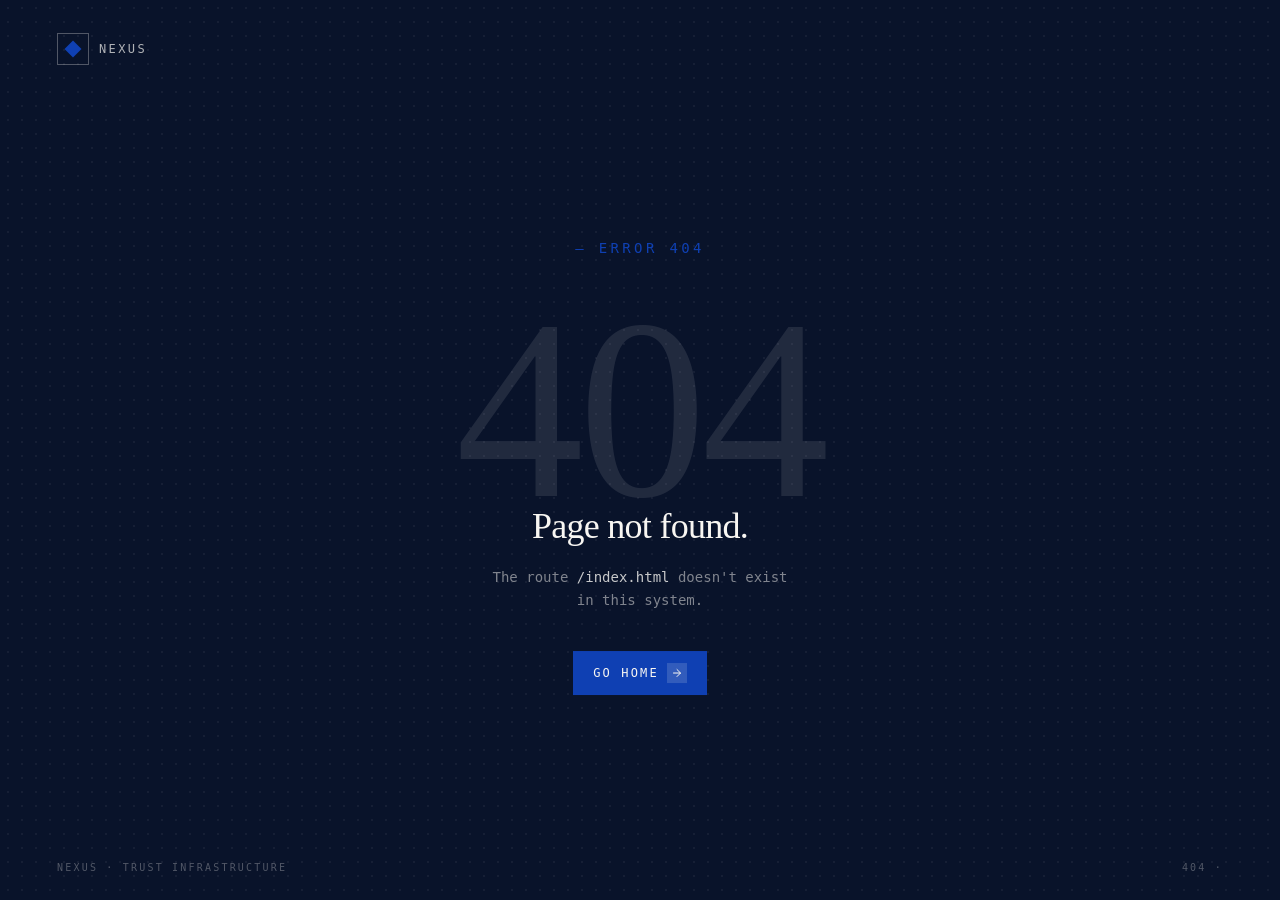
==== index.html @ ce70079b "deploy: Gonzih/nexus-souls@0c96ad4abb3f0228c4e3bdd9ddeb5b9c486a4699" ====
<!DOCTYPE html>
<html lang="en">
  <head>
    <meta charset="UTF-8" />
    <link rel="icon" type="image/png" href="/favicon.png">
    <link rel="icon" type="image/png" sizes="32x32" href="/favicon-32.png">
    <meta name="viewport" content="width=device-width, initial-scale=1.0" />
    <title>Nexus — Trust Infrastructure for AI Agents</title>
    <meta name="description" content="Cryptographic identity, behavioral ledger, and trust scoring for autonomous AI agents. Open source infrastructure built by one person.">
    <meta name="author" content="Max Gonzih" />
    
    
    <meta property="og:type" content="website" />
    <meta name="theme-color" content="#efe9dc" />
    <meta property="og:title" content="Nexus — Trust Infrastructure for AI Agents">
  <meta name="twitter:title" content="Nexus — Trust Infrastructure for AI Agents">
  <meta property="og:description" content="Cryptographic identity, behavioral ledger, and trust scoring for autonomous AI agents. Open source infrastructure built by one person.">
  <meta name="twitter:description" content="Cryptographic identity, behavioral ledger, and trust scoring for autonomous AI agents. Open source infrastructure built by one person.">
  <meta property="og:image" content="https://pub-bb2e103a32db4e198524a2e9ed8f35b4.r2.dev/0f4ebc05-e1de-4ec5-83be-975a5fd523ec/id-preview-ef43632e--4afaa09e-9929-4c1c-a859-e58dbd16fb6a.lovable.app-1778021286106.png">
  <meta name="twitter:image" content="https://pub-bb2e103a32db4e198524a2e9ed8f35b4.r2.dev/0f4ebc05-e1de-4ec5-83be-975a5fd523ec/id-preview-ef43632e--4afaa09e-9929-4c1c-a859-e58dbd16fb6a.lovable.app-1778021286106.png">
  <meta name="twitter:card" content="summary_large_image">
  <script type="module" crossorigin src="/assets/index-B6J8nl0V.js"></script>
  <link rel="stylesheet" crossorigin href="/assets/index-BWWSw_EU.css">
</head>
  <body>
    <div id="root"></div>
    <script>
      (function(l) {
        if (l.search[1] === '/') {
          var decoded = l.search.slice(1).split('&').map(function(s) {
            return s.replace(/~and~/g, '&');
          });
          window.history.replaceState(null, null,
            l.pathname.slice(0, -1) + decoded[0] +
            (decoded[1] ? '&' + decoded[1] : '') +
            l.hash
          );
        }
      }(window.location));
    </script>
  </body>
</html>
---- assets/index-BWWSw_EU.css ----
*,:before,:after{--tw-border-spacing-x: 0;--tw-border-spacing-y: 0;--tw-translate-x: 0;--tw-translate-y: 0;--tw-rotate: 0;--tw-skew-x: 0;--tw-skew-y: 0;--tw-scale-x: 1;--tw-scale-y: 1;--tw-pan-x: ;--tw-pan-y: ;--tw-pinch-zoom: ;--tw-scroll-snap-strictness: proximity;--tw-gradient-from-position: ;--tw-gradient-via-position: ;--tw-gradient-to-position: ;--tw-ordinal: ;--tw-slashed-zero: ;--tw-numeric-figure: ;--tw-numeric-spacing: ;--tw-numeric-fraction: ;--tw-ring-inset: ;--tw-ring-offset-width: 0px;--tw-ring-offset-color: #fff;--tw-ring-color: rgb(59 130 246 / .5);--tw-ring-offset-shadow: 0 0 #0000;--tw-ring-shadow: 0 0 #0000;--tw-shadow: 0 0 #0000;--tw-shadow-colored: 0 0 #0000;--tw-blur: ;--tw-brightness: ;--tw-contrast: ;--tw-grayscale: ;--tw-hue-rotate: ;--tw-invert: ;--tw-saturate: ;--tw-sepia: ;--tw-drop-shadow: ;--tw-backdrop-blur: ;--tw-backdrop-brightness: ;--tw-backdrop-contrast: ;--tw-backdrop-grayscale: ;--tw-backdrop-hue-rotate: ;--tw-backdrop-invert: ;--tw-backdrop-opacity: ;--tw-backdrop-saturate: ;--tw-backdrop-sepia: ;--tw-contain-size: ;--tw-contain-layout: ;--tw-contain-paint: ;--tw-contain-style: }::backdrop{--tw-border-spacing-x: 0;--tw-border-spacing-y: 0;--tw-translate-x: 0;--tw-translate-y: 0;--tw-rotate: 0;--tw-skew-x: 0;--tw-skew-y: 0;--tw-scale-x: 1;--tw-scale-y: 1;--tw-pan-x: ;--tw-pan-y: ;--tw-pinch-zoom: ;--tw-scroll-snap-strictness: proximity;--tw-gradient-from-position: ;--tw-gradient-via-position: ;--tw-gradient-to-position: ;--tw-ordinal: ;--tw-slashed-zero: ;--tw-numeric-figure: ;--tw-numeric-spacing: ;--tw-numeric-fraction: ;--tw-ring-inset: ;--tw-ring-offset-width: 0px;--tw-ring-offset-color: #fff;--tw-ring-color: rgb(59 130 246 / .5);--tw-ring-offset-shadow: 0 0 #0000;--tw-ring-shadow: 0 0 #0000;--tw-shadow: 0 0 #0000;--tw-shadow-colored: 0 0 #0000;--tw-blur: ;--tw-brightness: ;--tw-contrast: ;--tw-grayscale: ;--tw-hue-rotate: ;--tw-invert: ;--tw-saturate: ;--tw-sepia: ;--tw-drop-shadow: ;--tw-backdrop-blur: ;--tw-backdrop-brightness: ;--tw-backdrop-contrast: ;--tw-backdrop-grayscale: ;--tw-backdrop-hue-rotate: ;--tw-backdrop-invert: ;--tw-backdrop-opacity: ;--tw-backdrop-saturate: ;--tw-backdrop-sepia: ;--tw-contain-size: ;--tw-contain-layout: ;--tw-contain-paint: ;--tw-contain-style: }*,:before,:after{box-sizing:border-box;border-width:0;border-style:solid;border-color:#e5e7eb}:before,:after{--tw-content: ""}html,:host{line-height:1.5;-webkit-text-size-adjust:100%;-moz-tab-size:4;-o-tab-size:4;tab-size:4;font-family:Inter,system-ui,sans-serif;font-feature-settings:normal;font-variation-settings:normal;-webkit-tap-highlight-color:transparent}body{margin:0;line-height:inherit}hr{height:0;color:inherit;border-top-width:1px}abbr:where([title]){-webkit-text-decoration:underline dotted;text-decoration:underline dotted}h1,h2,h3,h4,h5,h6{font-size:inherit;font-weight:inherit}a{color:inherit;text-decoration:inherit}b,strong{font-weight:bolder}code,kbd,samp,pre{font-family:JetBrains Mono,monospace;font-feature-settings:normal;font-variation-settings:normal;font-size:1em}small{font-size:80%}sub,sup{font-size:75%;line-height:0;position:relative;vertical-align:baseline}sub{bottom:-.25em}sup{top:-.5em}table{text-indent:0;border-color:inherit;border-collapse:collapse}button,input,optgroup,select,textarea{font-family:inherit;font-feature-settings:inherit;font-variation-settings:inherit;font-size:100%;font-weight:inherit;line-height:inherit;letter-spacing:inherit;color:inherit;margin:0;padding:0}button,select{text-transform:none}button,input:where([type=button]),input:where([type=reset]),input:where([type=submit]){-webkit-appearance:button;background-color:transparent;background-image:none}:-moz-focusring{outline:auto}:-moz-ui-invalid{box-shadow:none}progress{vertical-align:baseline}::-webkit-inner-spin-button,::-webkit-outer-spin-button{height:auto}[type=search]{-webkit-appearance:textfield;outline-offset:-2px}::-webkit-search-decoration{-webkit-appearance:none}::-webkit-file-upload-button{-webkit-appearance:button;font:inherit}summary{display:list-item}blockquote,dl,dd,h1,h2,h3,h4,h5,h6,hr,figure,p,pre{margin:0}fieldset{margin:0;padding:0}legend{padding:0}ol,ul,menu{list-style:none;margin:0;padding:0}dialog{padding:0}textarea{resize:vertical}input::-moz-placeholder,textarea::-moz-placeholder{opacity:1;color:#9ca3af}input::placeholder,textarea::placeholder{opacity:1;color:#9ca3af}button,[role=button]{cursor:pointer}:disabled{cursor:default}img,svg,video,canvas,audio,iframe,embed,object{display:block;vertical-align:middle}img,video{max-width:100%;height:auto}[hidden]:where(:not([hidden=until-found])){display:none}:root{--background: 38 30% 94%;--foreground: 222 60% 12%;--surface: 38 35% 96%;--surface-ink: 222 65% 10%;--card: 38 35% 96%;--card-foreground: 222 60% 12%;--popover: 38 35% 96%;--popover-foreground: 222 60% 12%;--primary: 222 85% 38%;--primary-foreground: 38 30% 96%;--primary-glow: 222 90% 55%;--secondary: 38 20% 88%;--secondary-foreground: 222 60% 12%;--muted: 38 18% 86%;--muted-foreground: 222 20% 38%;--accent: 222 85% 38%;--accent-foreground: 38 30% 96%;--destructive: 0 70% 45%;--destructive-foreground: 38 30% 96%;--border: 222 30% 18%;--input: 38 20% 88%;--ring: 222 85% 38%;--radius: .5rem;--grid-line: 222 60% 20%;--code-bg: 222 65% 10%;--gradient-hero: linear-gradient(135deg, hsl(222 85% 35%) 0%, hsl(222 90% 50%) 100%);--shadow-soft: 0 1px 2px hsl(222 60% 12% / .04), 0 8px 24px hsl(222 60% 12% / .06);--shadow-panel: 0 2px 8px hsl(222 60% 12% / .05)}*{border-color:hsl(var(--border) / .08)}.panel-ink body{color:#f8f6f2}body{background-color:hsl(var(--background));font-family:Inter,system-ui,sans-serif;color:hsl(var(--foreground));-webkit-font-smoothing:antialiased;-moz-osx-font-smoothing:grayscale;font-feature-settings:"ss01"}html{scroll-behavior:smooth}.panel{background:hsl(var(--surface));border:1px solid hsl(var(--foreground) / .08);box-shadow:var(--shadow-panel)}.panel-ink{background:hsl(var(--surface-ink));color:hsl(var(--primary-foreground));border:1px solid hsl(var(--surface-ink))}.panel-ink .text-muted-foreground{color:#c2b7a3b3}.panel-ink .text-foreground{color:#f8f6f2}.font-serif-display{font-family:Fraunces,Georgia,serif;font-optical-sizing:auto;letter-spacing:-.02em}.text-accent-blue{color:hsl(var(--primary))}.dot-bg{background-image:radial-gradient(hsl(var(--foreground) / .18) 1px,transparent 1px);background-size:14px 14px}.dot-bg-ink{background-image:radial-gradient(hsl(38 30% 96% / .18) 1px,transparent 1px);background-size:14px 14px}.repo-card-hover{transition-property:all;transition-timing-function:cubic-bezier(.4,0,.2,1);transition-duration:.3s;animation-duration:.3s}.repo-card-hover:hover{border-color:hsl(var(--primary) / .5);box-shadow:0 8px 24px hsl(var(--primary) / .12);transform:translateY(-2px)}.font-mono{font-family:JetBrains Mono,monospace}.sr-only{position:absolute;width:1px;height:1px;padding:0;margin:-1px;overflow:hidden;clip:rect(0,0,0,0);white-space:nowrap;border-width:0}.pointer-events-none{pointer-events:none}.pointer-events-auto{pointer-events:auto}.visible{visibility:visible}.invisible{visibility:hidden}.static{position:static}.fixed{position:fixed}.absolute{position:absolute}.relative{position:relative}.sticky{position:sticky}.inset-0{top:0;right:0;bottom:0;left:0}.inset-x-0{left:0;right:0}.inset-y-0{top:0;bottom:0}.-bottom-12{bottom:-3rem}.-left-12{left:-3rem}.-right-12{right:-3rem}.-top-12{top:-3rem}.bottom-0{bottom:0}.bottom-2{bottom:.5rem}.left-0{left:0}.left-1{left:.25rem}.left-1\/2{left:50%}.left-2{left:.5rem}.left-4{left:1rem}.left-\[50\%\]{left:50%}.left-\[88px\]{left:88px}.right-0{right:0}.right-1{right:.25rem}.right-2{right:.5rem}.right-3{right:.75rem}.right-4{right:1rem}.top-0{top:0}.top-1\.5{top:.375rem}.top-1\/2{top:50%}.top-10{top:2.5rem}.top-2{top:.5rem}.top-3{top:.75rem}.top-3\.5{top:.875rem}.top-4{top:1rem}.top-5{top:1.25rem}.top-\[14px\]{top:14px}.top-\[1px\]{top:1px}.top-\[50\%\]{top:50%}.top-\[60\%\]{top:60%}.top-full{top:100%}.z-10{z-index:10}.z-20{z-index:20}.z-50{z-index:50}.z-\[100\]{z-index:100}.z-\[1\]{z-index:1}.col-span-1{grid-column:span 1 / span 1}.col-span-2{grid-column:span 2 / span 2}.col-span-3{grid-column:span 3 / span 3}.col-span-4{grid-column:span 4 / span 4}.col-span-5{grid-column:span 5 / span 5}.col-span-6{grid-column:span 6 / span 6}.col-span-7{grid-column:span 7 / span 7}.col-span-8{grid-column:span 8 / span 8}.col-span-9{grid-column:span 9 / span 9}.-mx-1{margin-left:-.25rem;margin-right:-.25rem}.-mx-2{margin-left:-.5rem;margin-right:-.5rem}.mx-2{margin-left:.5rem;margin-right:.5rem}.mx-3\.5{margin-left:.875rem;margin-right:.875rem}.mx-auto{margin-left:auto;margin-right:auto}.my-0\.5{margin-top:.125rem;margin-bottom:.125rem}.my-1{margin-top:.25rem;margin-bottom:.25rem}.my-4{margin-top:1rem;margin-bottom:1rem}.my-6{margin-top:1.5rem;margin-bottom:1.5rem}.-ml-4{margin-left:-1rem}.-mt-4{margin-top:-1rem}.-mt-6{margin-top:-1.5rem}.mb-1{margin-bottom:.25rem}.mb-1\.5{margin-bottom:.375rem}.mb-10{margin-bottom:2.5rem}.mb-12{margin-bottom:3rem}.mb-14{margin-bottom:3.5rem}.mb-16{margin-bottom:4rem}.mb-2{margin-bottom:.5rem}.mb-3{margin-bottom:.75rem}.mb-4{margin-bottom:1rem}.mb-5{margin-bottom:1.25rem}.mb-6{margin-bottom:1.5rem}.mb-7{margin-bottom:1.75rem}.mb-8{margin-bottom:2rem}.ml-1{margin-left:.25rem}.ml-2{margin-left:.5rem}.ml-auto{margin-left:auto}.mr-2{margin-right:.5rem}.mt-0\.5{margin-top:.125rem}.mt-1{margin-top:.25rem}.mt-1\.5{margin-top:.375rem}.mt-10{margin-top:2.5rem}.mt-12{margin-top:3rem}.mt-14{margin-top:3.5rem}.mt-2{margin-top:.5rem}.mt-24{margin-top:6rem}.mt-3{margin-top:.75rem}.mt-4{margin-top:1rem}.mt-5{margin-top:1.25rem}.mt-6{margin-top:1.5rem}.mt-7{margin-top:1.75rem}.mt-8{margin-top:2rem}.mt-\[-2rem\]{margin-top:-2rem}.mt-auto{margin-top:auto}.block{display:block}.inline-block{display:inline-block}.inline{display:inline}.flex{display:flex}.inline-flex{display:inline-flex}.table{display:table}.grid{display:grid}.hidden{display:none}.aspect-square{aspect-ratio:1 / 1}.aspect-video{aspect-ratio:16 / 9}.size-4{width:1rem;height:1rem}.h-1\.5{height:.375rem}.h-10{height:2.5rem}.h-11{height:2.75rem}.h-12{height:3rem}.h-2{height:.5rem}.h-2\.5{height:.625rem}.h-24{height:6rem}.h-3{height:.75rem}.h-3\.5{height:.875rem}.h-4{height:1rem}.h-5{height:1.25rem}.h-6{height:1.5rem}.h-7{height:1.75rem}.h-8{height:2rem}.h-9{height:2.25rem}.h-\[1px\]{height:1px}.h-\[var\(--radix-navigation-menu-viewport-height\)\]{height:var(--radix-navigation-menu-viewport-height)}.h-\[var\(--radix-select-trigger-height\)\]{height:var(--radix-select-trigger-height)}.h-auto{height:auto}.h-full{height:100%}.h-px{height:1px}.h-svh{height:100svh}.max-h-96{max-height:24rem}.max-h-\[300px\]{max-height:300px}.max-h-\[52vh\]{max-height:52vh}.max-h-screen{max-height:100vh}.min-h-0{min-height:0px}.min-h-\[80px\]{min-height:80px}.min-h-\[88vh\]{min-height:88vh}.min-h-screen{min-height:100vh}.min-h-svh{min-height:100svh}.w-0{width:0px}.w-1{width:.25rem}.w-1\.5{width:.375rem}.w-1\/2{width:50%}.w-10{width:2.5rem}.w-11{width:2.75rem}.w-16{width:4rem}.w-2{width:.5rem}.w-2\.5{width:.625rem}.w-2\/3{width:66.666667%}.w-3{width:.75rem}.w-3\.5{width:.875rem}.w-3\/4{width:75%}.w-4{width:1rem}.w-4\/5{width:80%}.w-40{width:10rem}.w-5{width:1.25rem}.w-6{width:1.5rem}.w-64{width:16rem}.w-7{width:1.75rem}.w-72{width:18rem}.w-8{width:2rem}.w-9{width:2.25rem}.w-\[--sidebar-width\]{width:var(--sidebar-width)}.w-\[100px\]{width:100px}.w-\[1px\]{width:1px}.w-auto{width:auto}.w-full{width:100%}.w-max{width:-moz-max-content;width:max-content}.w-px{width:1px}.min-w-0{min-width:0px}.min-w-5{min-width:1.25rem}.min-w-\[12rem\]{min-width:12rem}.min-w-\[8rem\]{min-width:8rem}.min-w-\[var\(--radix-select-trigger-width\)\]{min-width:var(--radix-select-trigger-width)}.max-w-2xl{max-width:42rem}.max-w-3xl{max-width:48rem}.max-w-4xl{max-width:56rem}.max-w-5xl{max-width:64rem}.max-w-6xl{max-width:72rem}.max-w-\[--skeleton-width\]{max-width:var(--skeleton-width)}.max-w-\[220px\]{max-width:220px}.max-w-\[560px\]{max-width:560px}.max-w-full{max-width:100%}.max-w-lg{max-width:32rem}.max-w-max{max-width:-moz-max-content;max-width:max-content}.max-w-md{max-width:28rem}.max-w-xl{max-width:36rem}.max-w-xs{max-width:20rem}.flex-1{flex:1 1 0%}.shrink-0{flex-shrink:0}.grow{flex-grow:1}.grow-0{flex-grow:0}.basis-full{flex-basis:100%}.caption-bottom{caption-side:bottom}.border-collapse{border-collapse:collapse}.-translate-x-1\/2{--tw-translate-x: -50%;transform:translate(var(--tw-translate-x),var(--tw-translate-y)) rotate(var(--tw-rotate)) skew(var(--tw-skew-x)) skewY(var(--tw-skew-y)) scaleX(var(--tw-scale-x)) scaleY(var(--tw-scale-y))}.-translate-x-px{--tw-translate-x: -1px;transform:translate(var(--tw-translate-x),var(--tw-translate-y)) rotate(var(--tw-rotate)) skew(var(--tw-skew-x)) skewY(var(--tw-skew-y)) scaleX(var(--tw-scale-x)) scaleY(var(--tw-scale-y))}.-translate-y-1\/2{--tw-translate-y: -50%;transform:translate(var(--tw-translate-x),var(--tw-translate-y)) rotate(var(--tw-rotate)) skew(var(--tw-skew-x)) skewY(var(--tw-skew-y)) scaleX(var(--tw-scale-x)) scaleY(var(--tw-scale-y))}.translate-x-\[-50\%\]{--tw-translate-x: -50%;transform:translate(var(--tw-translate-x),var(--tw-translate-y)) rotate(var(--tw-rotate)) skew(var(--tw-skew-x)) skewY(var(--tw-skew-y)) scaleX(var(--tw-scale-x)) scaleY(var(--tw-scale-y))}.translate-x-px{--tw-translate-x: 1px;transform:translate(var(--tw-translate-x),var(--tw-translate-y)) rotate(var(--tw-rotate)) skew(var(--tw-skew-x)) skewY(var(--tw-skew-y)) scaleX(var(--tw-scale-x)) scaleY(var(--tw-scale-y))}.translate-y-\[-50\%\]{--tw-translate-y: -50%;transform:translate(var(--tw-translate-x),var(--tw-translate-y)) rotate(var(--tw-rotate)) skew(var(--tw-skew-x)) skewY(var(--tw-skew-y)) scaleX(var(--tw-scale-x)) scaleY(var(--tw-scale-y))}.rotate-45{--tw-rotate: 45deg;transform:translate(var(--tw-translate-x),var(--tw-translate-y)) rotate(var(--tw-rotate)) skew(var(--tw-skew-x)) skewY(var(--tw-skew-y)) scaleX(var(--tw-scale-x)) scaleY(var(--tw-scale-y))}.rotate-90{--tw-rotate: 90deg;transform:translate(var(--tw-translate-x),var(--tw-translate-y)) rotate(var(--tw-rotate)) skew(var(--tw-skew-x)) skewY(var(--tw-skew-y)) scaleX(var(--tw-scale-x)) scaleY(var(--tw-scale-y))}.transform{transform:translate(var(--tw-translate-x),var(--tw-translate-y)) rotate(var(--tw-rotate)) skew(var(--tw-skew-x)) skewY(var(--tw-skew-y)) scaleX(var(--tw-scale-x)) scaleY(var(--tw-scale-y))}@keyframes pulse{50%{opacity:.5}}.animate-pulse{animation:pulse 2s cubic-bezier(.4,0,.6,1) infinite}.cursor-default{cursor:default}.cursor-pointer{cursor:pointer}.touch-none{touch-action:none}.select-none{-webkit-user-select:none;-moz-user-select:none;user-select:none}.list-none{list-style-type:none}.grid-cols-1{grid-template-columns:repeat(1,minmax(0,1fr))}.grid-cols-12{grid-template-columns:repeat(12,minmax(0,1fr))}.grid-cols-2{grid-template-columns:repeat(2,minmax(0,1fr))}.grid-cols-3{grid-template-columns:repeat(3,minmax(0,1fr))}.grid-cols-4{grid-template-columns:repeat(4,minmax(0,1fr))}.grid-cols-5{grid-template-columns:repeat(5,minmax(0,1fr))}.grid-cols-\[160px_1fr\]{grid-template-columns:160px 1fr}.grid-cols-\[80px_1fr\]{grid-template-columns:80px 1fr}.grid-cols-\[auto_1fr\]{grid-template-columns:auto 1fr}.grid-rows-4{grid-template-rows:repeat(4,minmax(0,1fr))}.flex-row{flex-direction:row}.flex-col{flex-direction:column}.flex-col-reverse{flex-direction:column-reverse}.flex-wrap{flex-wrap:wrap}.items-start{align-items:flex-start}.items-end{align-items:flex-end}.items-center{align-items:center}.items-baseline{align-items:baseline}.items-stretch{align-items:stretch}.justify-center{justify-content:center}.justify-between{justify-content:space-between}.justify-around{justify-content:space-around}.gap-1{gap:.25rem}.gap-1\.5{gap:.375rem}.gap-10{gap:2.5rem}.gap-2{gap:.5rem}.gap-2\.5{gap:.625rem}.gap-3{gap:.75rem}.gap-4{gap:1rem}.gap-5{gap:1.25rem}.gap-6{gap:1.5rem}.gap-8{gap:2rem}.gap-px{gap:1px}.gap-x-16{-moz-column-gap:4rem;column-gap:4rem}.gap-x-2{-moz-column-gap:.5rem;column-gap:.5rem}.gap-x-4{-moz-column-gap:1rem;column-gap:1rem}.gap-y-4{row-gap:1rem}.gap-y-5{row-gap:1.25rem}.gap-y-6{row-gap:1.5rem}.space-x-1>:not([hidden])~:not([hidden]){--tw-space-x-reverse: 0;margin-right:calc(.25rem * var(--tw-space-x-reverse));margin-left:calc(.25rem * calc(1 - var(--tw-space-x-reverse)))}.space-x-4>:not([hidden])~:not([hidden]){--tw-space-x-reverse: 0;margin-right:calc(1rem * var(--tw-space-x-reverse));margin-left:calc(1rem * calc(1 - var(--tw-space-x-reverse)))}.space-y-0>:not([hidden])~:not([hidden]){--tw-space-y-reverse: 0;margin-top:calc(0px * calc(1 - var(--tw-space-y-reverse)));margin-bottom:calc(0px * var(--tw-space-y-reverse))}.space-y-1>:not([hidden])~:not([hidden]){--tw-space-y-reverse: 0;margin-top:calc(.25rem * calc(1 - var(--tw-space-y-reverse)));margin-bottom:calc(.25rem * var(--tw-space-y-reverse))}.space-y-1\.5>:not([hidden])~:not([hidden]){--tw-space-y-reverse: 0;margin-top:calc(.375rem * calc(1 - var(--tw-space-y-reverse)));margin-bottom:calc(.375rem * var(--tw-space-y-reverse))}.space-y-10>:not([hidden])~:not([hidden]){--tw-space-y-reverse: 0;margin-top:calc(2.5rem * calc(1 - var(--tw-space-y-reverse)));margin-bottom:calc(2.5rem * var(--tw-space-y-reverse))}.space-y-12>:not([hidden])~:not([hidden]){--tw-space-y-reverse: 0;margin-top:calc(3rem * calc(1 - var(--tw-space-y-reverse)));margin-bottom:calc(3rem * var(--tw-space-y-reverse))}.space-y-14>:not([hidden])~:not([hidden]){--tw-space-y-reverse: 0;margin-top:calc(3.5rem * calc(1 - var(--tw-space-y-reverse)));margin-bottom:calc(3.5rem * var(--tw-space-y-reverse))}.space-y-2>:not([hidden])~:not([hidden]){--tw-space-y-reverse: 0;margin-top:calc(.5rem * calc(1 - var(--tw-space-y-reverse)));margin-bottom:calc(.5rem * var(--tw-space-y-reverse))}.space-y-3>:not([hidden])~:not([hidden]){--tw-space-y-reverse: 0;margin-top:calc(.75rem * calc(1 - var(--tw-space-y-reverse)));margin-bottom:calc(.75rem * var(--tw-space-y-reverse))}.space-y-4>:not([hidden])~:not([hidden]){--tw-space-y-reverse: 0;margin-top:calc(1rem * calc(1 - var(--tw-space-y-reverse)));margin-bottom:calc(1rem * var(--tw-space-y-reverse))}.space-y-5>:not([hidden])~:not([hidden]){--tw-space-y-reverse: 0;margin-top:calc(1.25rem * calc(1 - var(--tw-space-y-reverse)));margin-bottom:calc(1.25rem * var(--tw-space-y-reverse))}.space-y-6>:not([hidden])~:not([hidden]){--tw-space-y-reverse: 0;margin-top:calc(1.5rem * calc(1 - var(--tw-space-y-reverse)));margin-bottom:calc(1.5rem * var(--tw-space-y-reverse))}.space-y-8>:not([hidden])~:not([hidden]){--tw-space-y-reverse: 0;margin-top:calc(2rem * calc(1 - var(--tw-space-y-reverse)));margin-bottom:calc(2rem * var(--tw-space-y-reverse))}.divide-y>:not([hidden])~:not([hidden]){--tw-divide-y-reverse: 0;border-top-width:calc(1px * calc(1 - var(--tw-divide-y-reverse)));border-bottom-width:calc(1px * var(--tw-divide-y-reverse))}.divide-foreground\/10>:not([hidden])~:not([hidden]){border-color:hsl(var(--foreground) / .1)}.overflow-auto{overflow:auto}.overflow-hidden{overflow:hidden}.overflow-x-auto{overflow-x:auto}.overflow-y-auto{overflow-y:auto}.overflow-x-hidden{overflow-x:hidden}.whitespace-nowrap{white-space:nowrap}.break-words{overflow-wrap:break-word}.break-all{word-break:break-all}.rounded{border-radius:.25rem}.rounded-\[2px\]{border-radius:2px}.rounded-\[inherit\]{border-radius:inherit}.rounded-full{border-radius:9999px}.rounded-lg{border-radius:var(--radius)}.rounded-md{border-radius:calc(var(--radius) - 2px)}.rounded-sm{border-radius:calc(var(--radius) - 4px)}.rounded-t-\[10px\]{border-top-left-radius:10px;border-top-right-radius:10px}.rounded-tl-sm{border-top-left-radius:calc(var(--radius) - 4px)}.border{border-width:1px}.border-0{border-width:0px}.border-2{border-width:2px}.border-\[1\.5px\]{border-width:1.5px}.border-y{border-top-width:1px;border-bottom-width:1px}.border-b{border-bottom-width:1px}.border-l{border-left-width:1px}.border-l-2{border-left-width:2px}.border-l-4{border-left-width:4px}.border-r{border-right-width:1px}.border-t{border-top-width:1px}.border-t-2{border-top-width:2px}.border-dashed{border-style:dashed}.border-\[--color-border\]{border-color:var(--color-border)}.border-border\/50{border-color:hsl(var(--border) / .5)}.border-destructive{border-color:hsl(var(--destructive))}.border-destructive\/50{border-color:hsl(var(--destructive) / .5)}.border-foreground\/10{border-color:hsl(var(--foreground) / .1)}.border-foreground\/15{border-color:hsl(var(--foreground) / .15)}.border-foreground\/20{border-color:hsl(var(--foreground) / .2)}.border-foreground\/25{border-color:hsl(var(--foreground) / .25)}.border-foreground\/30{border-color:hsl(var(--foreground) / .3)}.border-foreground\/40{border-color:hsl(var(--foreground) / .4)}.border-input{border-color:hsl(var(--input))}.border-primary{border-color:hsl(var(--primary))}.border-primary-foreground\/10{border-color:hsl(var(--primary-foreground) / .1)}.border-primary-foreground\/15{border-color:hsl(var(--primary-foreground) / .15)}.border-primary-foreground\/20{border-color:hsl(var(--primary-foreground) / .2)}.border-primary-foreground\/30{border-color:hsl(var(--primary-foreground) / .3)}.border-primary-foreground\/40{border-color:hsl(var(--primary-foreground) / .4)}.border-primary-glow{border-color:hsl(var(--primary-glow))}.border-primary-glow\/40{border-color:hsl(var(--primary-glow) / .4)}.border-primary\/20{border-color:hsl(var(--primary) / .2)}.border-primary\/25{border-color:hsl(var(--primary) / .25)}.border-primary\/30{border-color:hsl(var(--primary) / .3)}.border-primary\/40{border-color:hsl(var(--primary) / .4)}.border-transparent{border-color:transparent}.border-l-primary{border-left-color:hsl(var(--primary))}.border-l-transparent{border-left-color:transparent}.border-t-transparent{border-top-color:transparent}.bg-\[--color-bg\]{background-color:var(--color-bg)}.bg-\[hsl\(var\(--surface-ink\)\)\]{background-color:hsl(var(--surface-ink))}.bg-accent{background-color:hsl(var(--accent))}.bg-background{background-color:hsl(var(--background))}.bg-background\/60{background-color:hsl(var(--background) / .6)}.bg-background\/80{background-color:hsl(var(--background) / .8)}.bg-black\/30{background-color:#0000004d}.bg-black\/80{background-color:#000c}.bg-border{background-color:hsl(var(--border) / .08)}.bg-card{background-color:hsl(var(--card))}.bg-destructive{background-color:hsl(var(--destructive))}.bg-foreground{background-color:hsl(var(--foreground))}.bg-foreground\/10{background-color:hsl(var(--foreground) / .1)}.bg-foreground\/20{background-color:hsl(var(--foreground) / .2)}.bg-foreground\/5{background-color:hsl(var(--foreground) / .05)}.bg-muted{background-color:hsl(var(--muted))}.bg-muted\/50{background-color:hsl(var(--muted) / .5)}.bg-popover{background-color:hsl(var(--popover))}.bg-primary{background-color:hsl(var(--primary))}.bg-primary-foreground{background-color:hsl(var(--primary-foreground))}.bg-primary-foreground\/10{background-color:hsl(var(--primary-foreground) / .1)}.bg-primary-foreground\/15{background-color:hsl(var(--primary-foreground) / .15)}.bg-primary-foreground\/20{background-color:hsl(var(--primary-foreground) / .2)}.bg-primary-foreground\/30{background-color:hsl(var(--primary-foreground) / .3)}.bg-primary-foreground\/35{background-color:hsl(var(--primary-foreground) / .35)}.bg-primary-glow{background-color:hsl(var(--primary-glow))}.bg-primary-glow\/40{background-color:hsl(var(--primary-glow) / .4)}.bg-primary-glow\/70{background-color:hsl(var(--primary-glow) / .7)}.bg-primary\/5{background-color:hsl(var(--primary) / .05)}.bg-secondary{background-color:hsl(var(--secondary))}.bg-transparent{background-color:transparent}.fill-current{fill:currentColor}.fill-primary-foreground\/70{fill:hsl(var(--primary-foreground) / .7)}.fill-primary-glow{fill:hsl(var(--primary-glow))}.fill-primary-glow\/20{fill:hsl(var(--primary-glow) / .2)}.fill-primary-glow\/80{fill:hsl(var(--primary-glow) / .8)}.object-contain{-o-object-fit:contain;object-fit:contain}.p-0{padding:0}.p-1{padding:.25rem}.p-2{padding:.5rem}.p-3{padding:.75rem}.p-4{padding:1rem}.p-5{padding:1.25rem}.p-6{padding:1.5rem}.p-7{padding:1.75rem}.p-8{padding:2rem}.p-\[1px\]{padding:1px}.px-1{padding-left:.25rem;padding-right:.25rem}.px-2{padding-left:.5rem;padding-right:.5rem}.px-2\.5{padding-left:.625rem;padding-right:.625rem}.px-3{padding-left:.75rem;padding-right:.75rem}.px-4{padding-left:1rem;padding-right:1rem}.px-5{padding-left:1.25rem;padding-right:1.25rem}.px-6{padding-left:1.5rem;padding-right:1.5rem}.px-7{padding-left:1.75rem;padding-right:1.75rem}.px-8{padding-left:2rem;padding-right:2rem}.py-0\.5{padding-top:.125rem;padding-bottom:.125rem}.py-1{padding-top:.25rem;padding-bottom:.25rem}.py-1\.5{padding-top:.375rem;padding-bottom:.375rem}.py-10{padding-top:2.5rem;padding-bottom:2.5rem}.py-12{padding-top:3rem;padding-bottom:3rem}.py-16{padding-top:4rem;padding-bottom:4rem}.py-2{padding-top:.5rem;padding-bottom:.5rem}.py-20{padding-top:5rem;padding-bottom:5rem}.py-24{padding-top:6rem;padding-bottom:6rem}.py-3{padding-top:.75rem;padding-bottom:.75rem}.py-3\.5{padding-top:.875rem;padding-bottom:.875rem}.py-4{padding-top:1rem;padding-bottom:1rem}.py-5{padding-top:1.25rem;padding-bottom:1.25rem}.py-6{padding-top:1.5rem;padding-bottom:1.5rem}.py-7{padding-top:1.75rem;padding-bottom:1.75rem}.py-8{padding-top:2rem;padding-bottom:2rem}.pb-3{padding-bottom:.75rem}.pb-4{padding-bottom:1rem}.pb-5{padding-bottom:1.25rem}.pb-6{padding-bottom:1.5rem}.pl-2\.5{padding-left:.625rem}.pl-3{padding-left:.75rem}.pl-4{padding-left:1rem}.pl-5{padding-left:1.25rem}.pl-6{padding-left:1.5rem}.pl-7{padding-left:1.75rem}.pl-8{padding-left:2rem}.pr-2{padding-right:.5rem}.pr-2\.5{padding-right:.625rem}.pr-4{padding-right:1rem}.pr-8{padding-right:2rem}.pt-0{padding-top:0}.pt-0\.5{padding-top:.125rem}.pt-1{padding-top:.25rem}.pt-12{padding-top:3rem}.pt-2{padding-top:.5rem}.pt-3{padding-top:.75rem}.pt-4{padding-top:1rem}.pt-5{padding-top:1.25rem}.pt-6{padding-top:1.5rem}.pt-8{padding-top:2rem}.text-left{text-align:left}.text-center{text-align:center}.text-right{text-align:right}.align-middle{vertical-align:middle}.font-mono{font-family:JetBrains Mono,monospace}.text-2xl{font-size:1.5rem;line-height:2rem}.text-3xl{font-size:1.875rem;line-height:2.25rem}.text-4xl{font-size:2.25rem;line-height:2.5rem}.text-5xl{font-size:3rem;line-height:1}.text-6xl{font-size:3.75rem;line-height:1}.text-\[0\.8rem\]{font-size:.8rem}.text-\[10px\]{font-size:10px}.text-\[11px\]{font-size:11px}.text-\[9px\]{font-size:9px}.text-\[clamp\(7rem\,22vw\,16rem\)\]{font-size:clamp(7rem,22vw,16rem)}.text-base{font-size:1rem;line-height:1.5rem}.text-lg{font-size:1.125rem;line-height:1.75rem}.text-sm{font-size:.875rem;line-height:1.25rem}.text-xl{font-size:1.25rem;line-height:1.75rem}.text-xs{font-size:.75rem;line-height:1rem}.font-light{font-weight:300}.font-medium{font-weight:500}.font-normal{font-weight:400}.font-semibold{font-weight:600}.uppercase{text-transform:uppercase}.lowercase{text-transform:lowercase}.italic{font-style:italic}.tabular-nums{--tw-numeric-spacing: tabular-nums;font-variant-numeric:var(--tw-ordinal) var(--tw-slashed-zero) var(--tw-numeric-figure) var(--tw-numeric-spacing) var(--tw-numeric-fraction)}.leading-\[0\.95\]{line-height:.95}.leading-\[1\.02\]{line-height:1.02}.leading-\[1\.05\]{line-height:1.05}.leading-\[1\.0\]{line-height:1}.leading-\[1\.1\]{line-height:1.1}.leading-none{line-height:1}.leading-relaxed{line-height:1.625}.leading-snug{line-height:1.375}.leading-tight{line-height:1.25}.tracking-\[0\.15em\]{letter-spacing:.15em}.tracking-\[0\.16em\]{letter-spacing:.16em}.tracking-\[0\.18em\]{letter-spacing:.18em}.tracking-\[0\.1em\]{letter-spacing:.1em}.tracking-\[0\.22em\]{letter-spacing:.22em}.tracking-\[0\.24em\]{letter-spacing:.24em}.tracking-\[0\.28em\]{letter-spacing:.28em}.tracking-\[0\.2em\]{letter-spacing:.2em}.tracking-tight{letter-spacing:-.025em}.tracking-wider{letter-spacing:.05em}.tracking-widest{letter-spacing:.1em}.text-accent-foreground{color:hsl(var(--accent-foreground))}.text-card-foreground{color:hsl(var(--card-foreground))}.text-current{color:currentColor}.text-destructive{color:hsl(var(--destructive))}.text-destructive-foreground{color:hsl(var(--destructive-foreground))}.text-foreground{color:hsl(var(--foreground))}.text-foreground\/30{color:hsl(var(--foreground) / .3)}.text-foreground\/35{color:hsl(var(--foreground) / .35)}.text-foreground\/40{color:hsl(var(--foreground) / .4)}.text-foreground\/45{color:hsl(var(--foreground) / .45)}.text-foreground\/50{color:hsl(var(--foreground) / .5)}.text-foreground\/55{color:hsl(var(--foreground) / .55)}.text-foreground\/60{color:hsl(var(--foreground) / .6)}.text-foreground\/65{color:hsl(var(--foreground) / .65)}.text-foreground\/70{color:hsl(var(--foreground) / .7)}.text-foreground\/75{color:hsl(var(--foreground) / .75)}.text-foreground\/80{color:hsl(var(--foreground) / .8)}.text-muted-foreground{color:hsl(var(--muted-foreground))}.text-popover-foreground{color:hsl(var(--popover-foreground))}.text-primary{color:hsl(var(--primary))}.text-primary-foreground{color:hsl(var(--primary-foreground))}.text-primary-foreground\/10{color:hsl(var(--primary-foreground) / .1)}.text-primary-foreground\/30{color:hsl(var(--primary-foreground) / .3)}.text-primary-foreground\/35{color:hsl(var(--primary-foreground) / .35)}.text-primary-foreground\/40{color:hsl(var(--primary-foreground) / .4)}.text-primary-foreground\/45{color:hsl(var(--primary-foreground) / .45)}.text-primary-foreground\/50{color:hsl(var(--primary-foreground) / .5)}.text-primary-foreground\/55{color:hsl(var(--primary-foreground) / .55)}.text-primary-foreground\/60{color:hsl(var(--primary-foreground) / .6)}.text-primary-foreground\/65{color:hsl(var(--primary-foreground) / .65)}.text-primary-foreground\/70{color:hsl(var(--primary-foreground) / .7)}.text-primary-foreground\/75{color:hsl(var(--primary-foreground) / .75)}.text-primary-foreground\/80{color:hsl(var(--primary-foreground) / .8)}.text-primary-glow{color:hsl(var(--primary-glow))}.text-primary-glow\/60{color:hsl(var(--primary-glow) / .6)}.text-primary-glow\/70{color:hsl(var(--primary-glow) / .7)}.text-primary\/50{color:hsl(var(--primary) / .5)}.text-primary\/60{color:hsl(var(--primary) / .6)}.text-primary\/70{color:hsl(var(--primary) / .7)}.text-primary\/80{color:hsl(var(--primary) / .8)}.text-secondary-foreground{color:hsl(var(--secondary-foreground))}.underline-offset-4{text-underline-offset:4px}.opacity-0{opacity:0}.opacity-20{opacity:.2}.opacity-25{opacity:.25}.opacity-30{opacity:.3}.opacity-40{opacity:.4}.opacity-50{opacity:.5}.opacity-60{opacity:.6}.opacity-70{opacity:.7}.opacity-90{opacity:.9}.shadow{--tw-shadow: 0 1px 3px 0 rgb(0 0 0 / .1), 0 1px 2px -1px rgb(0 0 0 / .1);--tw-shadow-colored: 0 1px 3px 0 var(--tw-shadow-color), 0 1px 2px -1px var(--tw-shadow-color);box-shadow:var(--tw-ring-offset-shadow, 0 0 #0000),var(--tw-ring-shadow, 0 0 #0000),var(--tw-shadow)}.shadow-\[0_0_0_1px_hsl\(var\(--sidebar-border\)\)\]{--tw-shadow: 0 0 0 1px hsl(var(--sidebar-border));--tw-shadow-colored: 0 0 0 1px var(--tw-shadow-color);box-shadow:var(--tw-ring-offset-shadow, 0 0 #0000),var(--tw-ring-shadow, 0 0 #0000),var(--tw-shadow)}.shadow-lg{--tw-shadow: 0 10px 15px -3px rgb(0 0 0 / .1), 0 4px 6px -4px rgb(0 0 0 / .1);--tw-shadow-colored: 0 10px 15px -3px var(--tw-shadow-color), 0 4px 6px -4px var(--tw-shadow-color);box-shadow:var(--tw-ring-offset-shadow, 0 0 #0000),var(--tw-ring-shadow, 0 0 #0000),var(--tw-shadow)}.shadow-md{--tw-shadow: 0 4px 6px -1px rgb(0 0 0 / .1), 0 2px 4px -2px rgb(0 0 0 / .1);--tw-shadow-colored: 0 4px 6px -1px var(--tw-shadow-color), 0 2px 4px -2px var(--tw-shadow-color);box-shadow:var(--tw-ring-offset-shadow, 0 0 #0000),var(--tw-ring-shadow, 0 0 #0000),var(--tw-shadow)}.shadow-none{--tw-shadow: 0 0 #0000;--tw-shadow-colored: 0 0 #0000;box-shadow:var(--tw-ring-offset-shadow, 0 0 #0000),var(--tw-ring-shadow, 0 0 #0000),var(--tw-shadow)}.shadow-sm{--tw-shadow: 0 1px 2px 0 rgb(0 0 0 / .05);--tw-shadow-colored: 0 1px 2px 0 var(--tw-shadow-color);box-shadow:var(--tw-ring-offset-shadow, 0 0 #0000),var(--tw-ring-shadow, 0 0 #0000),var(--tw-shadow)}.shadow-xl{--tw-shadow: 0 20px 25px -5px rgb(0 0 0 / .1), 0 8px 10px -6px rgb(0 0 0 / .1);--tw-shadow-colored: 0 20px 25px -5px var(--tw-shadow-color), 0 8px 10px -6px var(--tw-shadow-color);box-shadow:var(--tw-ring-offset-shadow, 0 0 #0000),var(--tw-ring-shadow, 0 0 #0000),var(--tw-shadow)}.outline-none{outline:2px solid transparent;outline-offset:2px}.outline{outline-style:solid}.ring-0{--tw-ring-offset-shadow: var(--tw-ring-inset) 0 0 0 var(--tw-ring-offset-width) var(--tw-ring-offset-color);--tw-ring-shadow: var(--tw-ring-inset) 0 0 0 calc(0px + var(--tw-ring-offset-width)) var(--tw-ring-color);box-shadow:var(--tw-ring-offset-shadow),var(--tw-ring-shadow),var(--tw-shadow, 0 0 #0000)}.ring-2{--tw-ring-offset-shadow: var(--tw-ring-inset) 0 0 0 var(--tw-ring-offset-width) var(--tw-ring-offset-color);--tw-ring-shadow: var(--tw-ring-inset) 0 0 0 calc(2px + var(--tw-ring-offset-width)) var(--tw-ring-color);box-shadow:var(--tw-ring-offset-shadow),var(--tw-ring-shadow),var(--tw-shadow, 0 0 #0000)}.ring-4{--tw-ring-offset-shadow: var(--tw-ring-inset) 0 0 0 var(--tw-ring-offset-width) var(--tw-ring-offset-color);--tw-ring-shadow: var(--tw-ring-inset) 0 0 0 calc(4px + var(--tw-ring-offset-width)) var(--tw-ring-color);box-shadow:var(--tw-ring-offset-shadow),var(--tw-ring-shadow),var(--tw-shadow, 0 0 #0000)}.ring-\[hsl\(var\(--surface-ink\)\)\]{--tw-ring-color: hsl(var(--surface-ink))}.ring-ring{--tw-ring-color: hsl(var(--ring))}.ring-offset-background{--tw-ring-offset-color: hsl(var(--background))}.blur-sm{--tw-blur: blur(4px);filter:var(--tw-blur) var(--tw-brightness) var(--tw-contrast) var(--tw-grayscale) var(--tw-hue-rotate) var(--tw-invert) var(--tw-saturate) var(--tw-sepia) var(--tw-drop-shadow)}.filter{filter:var(--tw-blur) var(--tw-brightness) var(--tw-contrast) var(--tw-grayscale) var(--tw-hue-rotate) var(--tw-invert) var(--tw-saturate) var(--tw-sepia) var(--tw-drop-shadow)}.backdrop-blur-\[2px\]{--tw-backdrop-blur: blur(2px);-webkit-backdrop-filter:var(--tw-backdrop-blur) var(--tw-backdrop-brightness) var(--tw-backdrop-contrast) var(--tw-backdrop-grayscale) var(--tw-backdrop-hue-rotate) var(--tw-backdrop-invert) var(--tw-backdrop-opacity) var(--tw-backdrop-saturate) var(--tw-backdrop-sepia);backdrop-filter:var(--tw-backdrop-blur) var(--tw-backdrop-brightness) var(--tw-backdrop-contrast) var(--tw-backdrop-grayscale) var(--tw-backdrop-hue-rotate) var(--tw-backdrop-invert) var(--tw-backdrop-opacity) var(--tw-backdrop-saturate) var(--tw-backdrop-sepia)}.backdrop-blur-sm{--tw-backdrop-blur: blur(4px);-webkit-backdrop-filter:var(--tw-backdrop-blur) var(--tw-backdrop-brightness) var(--tw-backdrop-contrast) var(--tw-backdrop-grayscale) var(--tw-backdrop-hue-rotate) var(--tw-backdrop-invert) var(--tw-backdrop-opacity) var(--tw-backdrop-saturate) var(--tw-backdrop-sepia);backdrop-filter:var(--tw-backdrop-blur) var(--tw-backdrop-brightness) var(--tw-backdrop-contrast) var(--tw-backdrop-grayscale) var(--tw-backdrop-hue-rotate) var(--tw-backdrop-invert) var(--tw-backdrop-opacity) var(--tw-backdrop-saturate) var(--tw-backdrop-sepia)}.transition{transition-property:color,background-color,border-color,text-decoration-color,fill,stroke,opacity,box-shadow,transform,filter,-webkit-backdrop-filter;transition-property:color,background-color,border-color,text-decoration-color,fill,stroke,opacity,box-shadow,transform,filter,backdrop-filter;transition-property:color,background-color,border-color,text-decoration-color,fill,stroke,opacity,box-shadow,transform,filter,backdrop-filter,-webkit-backdrop-filter;transition-timing-function:cubic-bezier(.4,0,.2,1);transition-duration:.15s}.transition-\[left\,right\,width\]{transition-property:left,right,width;transition-timing-function:cubic-bezier(.4,0,.2,1);transition-duration:.15s}.transition-\[margin\,opa\]{transition-property:margin,opa;transition-timing-function:cubic-bezier(.4,0,.2,1);transition-duration:.15s}.transition-\[width\,height\,padding\]{transition-property:width,height,padding;transition-timing-function:cubic-bezier(.4,0,.2,1);transition-duration:.15s}.transition-\[width\]{transition-property:width;transition-timing-function:cubic-bezier(.4,0,.2,1);transition-duration:.15s}.transition-all{transition-property:all;transition-timing-function:cubic-bezier(.4,0,.2,1);transition-duration:.15s}.transition-colors{transition-property:color,background-color,border-color,text-decoration-color,fill,stroke;transition-timing-function:cubic-bezier(.4,0,.2,1);transition-duration:.15s}.transition-opacity{transition-property:opacity;transition-timing-function:cubic-bezier(.4,0,.2,1);transition-duration:.15s}.transition-transform{transition-property:transform;transition-timing-function:cubic-bezier(.4,0,.2,1);transition-duration:.15s}.duration-1000{transition-duration:1s}.duration-200{transition-duration:.2s}.ease-in-out{transition-timing-function:cubic-bezier(.4,0,.2,1)}.ease-linear{transition-timing-function:linear}@keyframes enter{0%{opacity:var(--tw-enter-opacity, 1);transform:translate3d(var(--tw-enter-translate-x, 0),var(--tw-enter-translate-y, 0),0) scale3d(var(--tw-enter-scale, 1),var(--tw-enter-scale, 1),var(--tw-enter-scale, 1)) rotate(var(--tw-enter-rotate, 0))}}@keyframes exit{to{opacity:var(--tw-exit-opacity, 1);transform:translate3d(var(--tw-exit-translate-x, 0),var(--tw-exit-translate-y, 0),0) scale3d(var(--tw-exit-scale, 1),var(--tw-exit-scale, 1),var(--tw-exit-scale, 1)) rotate(var(--tw-exit-rotate, 0))}}.animate-in{animation-name:enter;animation-duration:.15s;--tw-enter-opacity: initial;--tw-enter-scale: initial;--tw-enter-rotate: initial;--tw-enter-translate-x: initial;--tw-enter-translate-y: initial}.fade-in-0{--tw-enter-opacity: 0}.fade-in-80{--tw-enter-opacity: .8}.zoom-in-95{--tw-enter-scale: .95}.duration-1000{animation-duration:1s}.duration-200{animation-duration:.2s}.ease-in-out{animation-timing-function:cubic-bezier(.4,0,.2,1)}.ease-linear{animation-timing-function:linear}.running{animation-play-state:running}@keyframes draw-line{to{stroke-dashoffset:0}}@keyframes fade-in-up{0%{opacity:0;transform:translateY(20px)}to{opacity:1;transform:translateY(0)}}.panel-ink .file\:text-foreground::file-selector-button{color:#f8f6f2}.panel-ink .placeholder\:text-muted-foreground::-moz-placeholder{color:#c2b7a3b3}.panel-ink .placeholder\:text-muted-foreground::placeholder{color:#c2b7a3b3}.panel-ink .hover\:text-muted-foreground:hover{color:#c2b7a3b3}.panel-ink .hover\:text-foreground:hover{color:#f8f6f2}.panel-ink .group.toast .group-\[\.toast\]\:text-muted-foreground{color:#c2b7a3b3}.panel-ink .group.toaster .group-\[\.toaster\]\:text-foreground{color:#f8f6f2}.panel-ink .aria-selected\:text-muted-foreground[aria-selected=true],.panel-ink .data-\[state\=open\]\:text-muted-foreground[data-state=open]{color:#c2b7a3b3}.panel-ink .data-\[state\=active\]\:text-foreground[data-state=active]{color:#f8f6f2}.panel-ink .\[\&\>svg\]\:text-muted-foreground>svg{color:#c2b7a3b3}.panel-ink .\[\&\>svg\]\:text-foreground>svg{color:#f8f6f2}.panel-ink .\[\&_\[cmdk-group-heading\]\]\:text-muted-foreground [cmdk-group-heading]{color:#c2b7a3b3}.file\:border-0::file-selector-button{border-width:0px}.file\:bg-transparent::file-selector-button{background-color:transparent}.file\:text-sm::file-selector-button{font-size:.875rem;line-height:1.25rem}.file\:font-medium::file-selector-button{font-weight:500}.file\:text-foreground::file-selector-button{color:hsl(var(--foreground))}.placeholder\:text-foreground\/30::-moz-placeholder{color:hsl(var(--foreground) / .3)}.placeholder\:text-foreground\/30::placeholder{color:hsl(var(--foreground) / .3)}.placeholder\:text-muted-foreground::-moz-placeholder{color:hsl(var(--muted-foreground))}.placeholder\:text-muted-foreground::placeholder{color:hsl(var(--muted-foreground))}.after\:absolute:after{content:var(--tw-content);position:absolute}.after\:-inset-2:after{content:var(--tw-content);top:-.5rem;right:-.5rem;bottom:-.5rem;left:-.5rem}.after\:inset-y-0:after{content:var(--tw-content);top:0;bottom:0}.after\:left-1\/2:after{content:var(--tw-content);left:50%}.after\:w-1:after{content:var(--tw-content);width:.25rem}.after\:w-\[2px\]:after{content:var(--tw-content);width:2px}.after\:-translate-x-1\/2:after{content:var(--tw-content);--tw-translate-x: -50%;transform:translate(var(--tw-translate-x),var(--tw-translate-y)) rotate(var(--tw-rotate)) skew(var(--tw-skew-x)) skewY(var(--tw-skew-y)) scaleX(var(--tw-scale-x)) scaleY(var(--tw-scale-y))}.first\:rounded-l-md:first-child{border-top-left-radius:calc(var(--radius) - 2px);border-bottom-left-radius:calc(var(--radius) - 2px)}.first\:border-l:first-child{border-left-width:1px}.last\:rounded-r-md:last-child{border-top-right-radius:calc(var(--radius) - 2px);border-bottom-right-radius:calc(var(--radius) - 2px)}.last\:border-0:last-child{border-width:0px}.last\:border-r-0:last-child{border-right-width:0px}.last\:pb-0:last-child{padding-bottom:0}.focus-within\:relative:focus-within{position:relative}.focus-within\:z-20:focus-within{z-index:20}.hover\:border-primary:hover{border-color:hsl(var(--primary))}.hover\:border-primary-glow:hover{border-color:hsl(var(--primary-glow))}.hover\:border-primary-glow\/60:hover{border-color:hsl(var(--primary-glow) / .6)}.hover\:bg-accent:hover{background-color:hsl(var(--accent))}.hover\:bg-destructive\/80:hover{background-color:hsl(var(--destructive) / .8)}.hover\:bg-destructive\/90:hover{background-color:hsl(var(--destructive) / .9)}.hover\:bg-foreground:hover{background-color:hsl(var(--foreground))}.hover\:bg-muted:hover{background-color:hsl(var(--muted))}.hover\:bg-muted\/50:hover{background-color:hsl(var(--muted) / .5)}.hover\:bg-primary:hover{background-color:hsl(var(--primary))}.hover\:bg-primary-foreground:hover{background-color:hsl(var(--primary-foreground))}.hover\:bg-primary-glow:hover{background-color:hsl(var(--primary-glow))}.hover\:bg-primary\/80:hover{background-color:hsl(var(--primary) / .8)}.hover\:bg-primary\/90:hover{background-color:hsl(var(--primary) / .9)}.hover\:bg-secondary:hover{background-color:hsl(var(--secondary))}.hover\:bg-secondary\/40:hover{background-color:hsl(var(--secondary) / .4)}.hover\:bg-secondary\/50:hover{background-color:hsl(var(--secondary) / .5)}.hover\:bg-secondary\/80:hover{background-color:hsl(var(--secondary) / .8)}.hover\:text-accent-foreground:hover{color:hsl(var(--accent-foreground))}.hover\:text-foreground:hover{color:hsl(var(--foreground))}.hover\:text-foreground\/70:hover{color:hsl(var(--foreground) / .7)}.hover\:text-muted-foreground:hover{color:hsl(var(--muted-foreground))}.hover\:text-primary:hover{color:hsl(var(--primary))}.hover\:text-primary-foreground:hover{color:hsl(var(--primary-foreground))}.hover\:text-primary-glow:hover{color:hsl(var(--primary-glow))}.hover\:text-primary\/70:hover{color:hsl(var(--primary) / .7)}.hover\:text-primary\/80:hover{color:hsl(var(--primary) / .8)}.hover\:underline:hover{text-decoration-line:underline}.hover\:opacity-100:hover{opacity:1}.hover\:shadow-\[0_0_0_1px_hsl\(var\(--sidebar-accent\)\)\]:hover{--tw-shadow: 0 0 0 1px hsl(var(--sidebar-accent));--tw-shadow-colored: 0 0 0 1px var(--tw-shadow-color);box-shadow:var(--tw-ring-offset-shadow, 0 0 #0000),var(--tw-ring-shadow, 0 0 #0000),var(--tw-shadow)}.focus\:border-primary:focus{border-color:hsl(var(--primary))}.focus\:bg-accent:focus{background-color:hsl(var(--accent))}.focus\:bg-primary:focus{background-color:hsl(var(--primary))}.focus\:text-accent-foreground:focus{color:hsl(var(--accent-foreground))}.focus\:text-primary-foreground:focus{color:hsl(var(--primary-foreground))}.focus\:opacity-100:focus{opacity:1}.focus\:outline-none:focus{outline:2px solid transparent;outline-offset:2px}.focus\:ring-2:focus{--tw-ring-offset-shadow: var(--tw-ring-inset) 0 0 0 var(--tw-ring-offset-width) var(--tw-ring-offset-color);--tw-ring-shadow: var(--tw-ring-inset) 0 0 0 calc(2px + var(--tw-ring-offset-width)) var(--tw-ring-color);box-shadow:var(--tw-ring-offset-shadow),var(--tw-ring-shadow),var(--tw-shadow, 0 0 #0000)}.focus\:ring-ring:focus{--tw-ring-color: hsl(var(--ring))}.focus\:ring-offset-2:focus{--tw-ring-offset-width: 2px}.focus-visible\:outline-none:focus-visible{outline:2px solid transparent;outline-offset:2px}.focus-visible\:ring-1:focus-visible{--tw-ring-offset-shadow: var(--tw-ring-inset) 0 0 0 var(--tw-ring-offset-width) var(--tw-ring-offset-color);--tw-ring-shadow: var(--tw-ring-inset) 0 0 0 calc(1px + var(--tw-ring-offset-width)) var(--tw-ring-color);box-shadow:var(--tw-ring-offset-shadow),var(--tw-ring-shadow),var(--tw-shadow, 0 0 #0000)}.focus-visible\:ring-2:focus-visible{--tw-ring-offset-shadow: var(--tw-ring-inset) 0 0 0 var(--tw-ring-offset-width) var(--tw-ring-offset-color);--tw-ring-shadow: var(--tw-ring-inset) 0 0 0 calc(2px + var(--tw-ring-offset-width)) var(--tw-ring-color);box-shadow:var(--tw-ring-offset-shadow),var(--tw-ring-shadow),var(--tw-shadow, 0 0 #0000)}.focus-visible\:ring-ring:focus-visible{--tw-ring-color: hsl(var(--ring))}.focus-visible\:ring-offset-1:focus-visible{--tw-ring-offset-width: 1px}.focus-visible\:ring-offset-2:focus-visible{--tw-ring-offset-width: 2px}.focus-visible\:ring-offset-background:focus-visible{--tw-ring-offset-color: hsl(var(--background))}.disabled\:pointer-events-none:disabled{pointer-events:none}.disabled\:cursor-not-allowed:disabled{cursor:not-allowed}.disabled\:opacity-30:disabled{opacity:.3}.disabled\:opacity-50:disabled{opacity:.5}.group\/menu-item:focus-within .group-focus-within\/menu-item\:opacity-100{opacity:1}.group:hover .group-hover\:-translate-y-0\.5{--tw-translate-y: -.125rem;transform:translate(var(--tw-translate-x),var(--tw-translate-y)) rotate(var(--tw-rotate)) skew(var(--tw-skew-x)) skewY(var(--tw-skew-y)) scaleX(var(--tw-scale-x)) scaleY(var(--tw-scale-y))}.group:hover .group-hover\:translate-x-0\.5{--tw-translate-x: .125rem;transform:translate(var(--tw-translate-x),var(--tw-translate-y)) rotate(var(--tw-rotate)) skew(var(--tw-skew-x)) skewY(var(--tw-skew-y)) scaleX(var(--tw-scale-x)) scaleY(var(--tw-scale-y))}.group:hover .group-hover\:gap-3{gap:.75rem}.group:hover .group-hover\:border-primary-foreground\/60{border-color:hsl(var(--primary-foreground) / .6)}.group:hover .group-hover\:bg-foreground\/10{background-color:hsl(var(--foreground) / .1)}.group:hover .group-hover\:bg-primary-foreground\/25{background-color:hsl(var(--primary-foreground) / .25)}.group:hover .group-hover\:text-primary{color:hsl(var(--primary))}.group:hover .group-hover\:text-primary-foreground\/90{color:hsl(var(--primary-foreground) / .9)}.group\/menu-item:hover .group-hover\/menu-item\:opacity-100,.group:hover .group-hover\:opacity-100{opacity:1}.group.destructive .group-\[\.destructive\]\:border-muted\/40{border-color:hsl(var(--muted) / .4)}.group.toaster .group-\[\.toaster\]\:border-border{border-color:hsl(var(--border) / .08)}.group.toast .group-\[\.toast\]\:bg-muted{background-color:hsl(var(--muted))}.group.toast .group-\[\.toast\]\:bg-primary{background-color:hsl(var(--primary))}.group.toaster .group-\[\.toaster\]\:bg-background{background-color:hsl(var(--background))}.group.destructive .group-\[\.destructive\]\:text-red-300{--tw-text-opacity: 1;color:rgb(252 165 165 / var(--tw-text-opacity, 1))}.group.toast .group-\[\.toast\]\:text-muted-foreground{color:hsl(var(--muted-foreground))}.group.toast .group-\[\.toast\]\:text-primary-foreground{color:hsl(var(--primary-foreground))}.group.toaster .group-\[\.toaster\]\:text-foreground{color:hsl(var(--foreground))}.group.toaster .group-\[\.toaster\]\:shadow-lg{--tw-shadow: 0 10px 15px -3px rgb(0 0 0 / .1), 0 4px 6px -4px rgb(0 0 0 / .1);--tw-shadow-colored: 0 10px 15px -3px var(--tw-shadow-color), 0 4px 6px -4px var(--tw-shadow-color);box-shadow:var(--tw-ring-offset-shadow, 0 0 #0000),var(--tw-ring-shadow, 0 0 #0000),var(--tw-shadow)}.group.destructive .group-\[\.destructive\]\:hover\:border-destructive\/30:hover{border-color:hsl(var(--destructive) / .3)}.group.destructive .group-\[\.destructive\]\:hover\:bg-destructive:hover{background-color:hsl(var(--destructive))}.group.destructive .group-\[\.destructive\]\:hover\:text-destructive-foreground:hover{color:hsl(var(--destructive-foreground))}.group.destructive .group-\[\.destructive\]\:hover\:text-red-50:hover{--tw-text-opacity: 1;color:rgb(254 242 242 / var(--tw-text-opacity, 1))}.group.destructive .group-\[\.destructive\]\:focus\:ring-destructive:focus{--tw-ring-color: hsl(var(--destructive))}.group.destructive .group-\[\.destructive\]\:focus\:ring-red-400:focus{--tw-ring-opacity: 1;--tw-ring-color: rgb(248 113 113 / var(--tw-ring-opacity, 1))}.group.destructive .group-\[\.destructive\]\:focus\:ring-offset-red-600:focus{--tw-ring-offset-color: #dc2626}.peer:disabled~.peer-disabled\:cursor-not-allowed{cursor:not-allowed}.peer:disabled~.peer-disabled\:opacity-70{opacity:.7}.has-\[\:disabled\]\:opacity-50:has(:disabled){opacity:.5}.group\/menu-item:has([data-sidebar=menu-action]) .group-has-\[\[data-sidebar\=menu-action\]\]\/menu-item\:pr-8{padding-right:2rem}.aria-disabled\:pointer-events-none[aria-disabled=true]{pointer-events:none}.aria-disabled\:opacity-50[aria-disabled=true]{opacity:.5}.aria-selected\:bg-accent[aria-selected=true]{background-color:hsl(var(--accent))}.aria-selected\:bg-accent\/50[aria-selected=true]{background-color:hsl(var(--accent) / .5)}.aria-selected\:text-accent-foreground[aria-selected=true]{color:hsl(var(--accent-foreground))}.aria-selected\:text-muted-foreground[aria-selected=true]{color:hsl(var(--muted-foreground))}.aria-selected\:opacity-100[aria-selected=true]{opacity:1}.aria-selected\:opacity-30[aria-selected=true]{opacity:.3}.data-\[disabled\=true\]\:pointer-events-none[data-disabled=true],.data-\[disabled\]\:pointer-events-none[data-disabled]{pointer-events:none}.data-\[panel-group-direction\=vertical\]\:h-px[data-panel-group-direction=vertical]{height:1px}.data-\[panel-group-direction\=vertical\]\:w-full[data-panel-group-direction=vertical]{width:100%}.data-\[side\=bottom\]\:translate-y-1[data-side=bottom]{--tw-translate-y: .25rem;transform:translate(var(--tw-translate-x),var(--tw-translate-y)) rotate(var(--tw-rotate)) skew(var(--tw-skew-x)) skewY(var(--tw-skew-y)) scaleX(var(--tw-scale-x)) scaleY(var(--tw-scale-y))}.data-\[side\=left\]\:-translate-x-1[data-side=left]{--tw-translate-x: -.25rem;transform:translate(var(--tw-translate-x),var(--tw-translate-y)) rotate(var(--tw-rotate)) skew(var(--tw-skew-x)) skewY(var(--tw-skew-y)) scaleX(var(--tw-scale-x)) scaleY(var(--tw-scale-y))}.data-\[side\=right\]\:translate-x-1[data-side=right]{--tw-translate-x: .25rem;transform:translate(var(--tw-translate-x),var(--tw-translate-y)) rotate(var(--tw-rotate)) skew(var(--tw-skew-x)) skewY(var(--tw-skew-y)) scaleX(var(--tw-scale-x)) scaleY(var(--tw-scale-y))}.data-\[side\=top\]\:-translate-y-1[data-side=top]{--tw-translate-y: -.25rem;transform:translate(var(--tw-translate-x),var(--tw-translate-y)) rotate(var(--tw-rotate)) skew(var(--tw-skew-x)) skewY(var(--tw-skew-y)) scaleX(var(--tw-scale-x)) scaleY(var(--tw-scale-y))}.data-\[state\=checked\]\:translate-x-5[data-state=checked]{--tw-translate-x: 1.25rem;transform:translate(var(--tw-translate-x),var(--tw-translate-y)) rotate(var(--tw-rotate)) skew(var(--tw-skew-x)) skewY(var(--tw-skew-y)) scaleX(var(--tw-scale-x)) scaleY(var(--tw-scale-y))}.data-\[state\=unchecked\]\:translate-x-0[data-state=unchecked],.data-\[swipe\=cancel\]\:translate-x-0[data-swipe=cancel]{--tw-translate-x: 0px;transform:translate(var(--tw-translate-x),var(--tw-translate-y)) rotate(var(--tw-rotate)) skew(var(--tw-skew-x)) skewY(var(--tw-skew-y)) scaleX(var(--tw-scale-x)) scaleY(var(--tw-scale-y))}.data-\[swipe\=end\]\:translate-x-\[var\(--radix-toast-swipe-end-x\)\][data-swipe=end]{--tw-translate-x: var(--radix-toast-swipe-end-x);transform:translate(var(--tw-translate-x),var(--tw-translate-y)) rotate(var(--tw-rotate)) skew(var(--tw-skew-x)) skewY(var(--tw-skew-y)) scaleX(var(--tw-scale-x)) scaleY(var(--tw-scale-y))}.data-\[swipe\=move\]\:translate-x-\[var\(--radix-toast-swipe-move-x\)\][data-swipe=move]{--tw-translate-x: var(--radix-toast-swipe-move-x);transform:translate(var(--tw-translate-x),var(--tw-translate-y)) rotate(var(--tw-rotate)) skew(var(--tw-skew-x)) skewY(var(--tw-skew-y)) scaleX(var(--tw-scale-x)) scaleY(var(--tw-scale-y))}@keyframes accordion-up{0%{height:var(--radix-accordion-content-height)}to{height:0}}.data-\[state\=closed\]\:animate-accordion-up[data-state=closed]{animation:accordion-up .2s ease-out}@keyframes accordion-down{0%{height:0}to{height:var(--radix-accordion-content-height)}}.data-\[state\=open\]\:animate-accordion-down[data-state=open]{animation:accordion-down .2s ease-out}.data-\[panel-group-direction\=vertical\]\:flex-col[data-panel-group-direction=vertical]{flex-direction:column}.data-\[active\]\:bg-accent\/50[data-active]{background-color:hsl(var(--accent) / .5)}.data-\[selected\=\'true\'\]\:bg-accent[data-selected=true]{background-color:hsl(var(--accent))}.data-\[state\=active\]\:bg-background[data-state=active]{background-color:hsl(var(--background))}.data-\[state\=checked\]\:bg-primary[data-state=checked]{background-color:hsl(var(--primary))}.data-\[state\=on\]\:bg-accent[data-state=on],.data-\[state\=open\]\:bg-accent[data-state=open]{background-color:hsl(var(--accent))}.data-\[state\=open\]\:bg-accent\/50[data-state=open]{background-color:hsl(var(--accent) / .5)}.data-\[state\=open\]\:bg-secondary[data-state=open]{background-color:hsl(var(--secondary))}.data-\[state\=selected\]\:bg-muted[data-state=selected]{background-color:hsl(var(--muted))}.data-\[state\=unchecked\]\:bg-input[data-state=unchecked]{background-color:hsl(var(--input))}.data-\[active\=true\]\:font-medium[data-active=true]{font-weight:500}.data-\[selected\=true\]\:text-accent-foreground[data-selected=true]{color:hsl(var(--accent-foreground))}.data-\[state\=active\]\:text-foreground[data-state=active]{color:hsl(var(--foreground))}.data-\[state\=checked\]\:text-primary-foreground[data-state=checked]{color:hsl(var(--primary-foreground))}.data-\[state\=on\]\:text-accent-foreground[data-state=on],.data-\[state\=open\]\:text-accent-foreground[data-state=open]{color:hsl(var(--accent-foreground))}.data-\[state\=open\]\:text-muted-foreground[data-state=open]{color:hsl(var(--muted-foreground))}.data-\[disabled\=true\]\:opacity-50[data-disabled=true],.data-\[disabled\]\:opacity-50[data-disabled]{opacity:.5}.data-\[state\=open\]\:opacity-100[data-state=open]{opacity:1}.data-\[state\=active\]\:shadow-sm[data-state=active]{--tw-shadow: 0 1px 2px 0 rgb(0 0 0 / .05);--tw-shadow-colored: 0 1px 2px 0 var(--tw-shadow-color);box-shadow:var(--tw-ring-offset-shadow, 0 0 #0000),var(--tw-ring-shadow, 0 0 #0000),var(--tw-shadow)}.data-\[swipe\=move\]\:transition-none[data-swipe=move]{transition-property:none}.data-\[state\=closed\]\:duration-300[data-state=closed]{transition-duration:.3s}.data-\[state\=open\]\:duration-500[data-state=open]{transition-duration:.5s}.data-\[motion\^\=from-\]\:animate-in[data-motion^=from-],.data-\[state\=open\]\:animate-in[data-state=open],.data-\[state\=visible\]\:animate-in[data-state=visible]{animation-name:enter;animation-duration:.15s;--tw-enter-opacity: initial;--tw-enter-scale: initial;--tw-enter-rotate: initial;--tw-enter-translate-x: initial;--tw-enter-translate-y: initial}.data-\[motion\^\=to-\]\:animate-out[data-motion^=to-],.data-\[state\=closed\]\:animate-out[data-state=closed],.data-\[state\=hidden\]\:animate-out[data-state=hidden],.data-\[swipe\=end\]\:animate-out[data-swipe=end]{animation-name:exit;animation-duration:.15s;--tw-exit-opacity: initial;--tw-exit-scale: initial;--tw-exit-rotate: initial;--tw-exit-translate-x: initial;--tw-exit-translate-y: initial}.data-\[motion\^\=from-\]\:fade-in[data-motion^=from-]{--tw-enter-opacity: 0}.data-\[motion\^\=to-\]\:fade-out[data-motion^=to-],.data-\[state\=closed\]\:fade-out-0[data-state=closed]{--tw-exit-opacity: 0}.data-\[state\=closed\]\:fade-out-80[data-state=closed]{--tw-exit-opacity: .8}.data-\[state\=hidden\]\:fade-out[data-state=hidden]{--tw-exit-opacity: 0}.data-\[state\=open\]\:fade-in-0[data-state=open],.data-\[state\=visible\]\:fade-in[data-state=visible]{--tw-enter-opacity: 0}.data-\[state\=closed\]\:zoom-out-95[data-state=closed]{--tw-exit-scale: .95}.data-\[state\=open\]\:zoom-in-90[data-state=open]{--tw-enter-scale: .9}.data-\[state\=open\]\:zoom-in-95[data-state=open]{--tw-enter-scale: .95}.data-\[motion\=from-end\]\:slide-in-from-right-52[data-motion=from-end]{--tw-enter-translate-x: 13rem}.data-\[motion\=from-start\]\:slide-in-from-left-52[data-motion=from-start]{--tw-enter-translate-x: -13rem}.data-\[motion\=to-end\]\:slide-out-to-right-52[data-motion=to-end]{--tw-exit-translate-x: 13rem}.data-\[motion\=to-start\]\:slide-out-to-left-52[data-motion=to-start]{--tw-exit-translate-x: -13rem}.data-\[side\=bottom\]\:slide-in-from-top-2[data-side=bottom]{--tw-enter-translate-y: -.5rem}.data-\[side\=left\]\:slide-in-from-right-2[data-side=left]{--tw-enter-translate-x: .5rem}.data-\[side\=right\]\:slide-in-from-left-2[data-side=right]{--tw-enter-translate-x: -.5rem}.data-\[side\=top\]\:slide-in-from-bottom-2[data-side=top]{--tw-enter-translate-y: .5rem}.data-\[state\=closed\]\:slide-out-to-bottom[data-state=closed]{--tw-exit-translate-y: 100%}.data-\[state\=closed\]\:slide-out-to-left[data-state=closed]{--tw-exit-translate-x: -100%}.data-\[state\=closed\]\:slide-out-to-left-1\/2[data-state=closed]{--tw-exit-translate-x: -50%}.data-\[state\=closed\]\:slide-out-to-right[data-state=closed],.data-\[state\=closed\]\:slide-out-to-right-full[data-state=closed]{--tw-exit-translate-x: 100%}.data-\[state\=closed\]\:slide-out-to-top[data-state=closed]{--tw-exit-translate-y: -100%}.data-\[state\=closed\]\:slide-out-to-top-\[48\%\][data-state=closed]{--tw-exit-translate-y: -48%}.data-\[state\=open\]\:slide-in-from-bottom[data-state=open]{--tw-enter-translate-y: 100%}.data-\[state\=open\]\:slide-in-from-left[data-state=open]{--tw-enter-translate-x: -100%}.data-\[state\=open\]\:slide-in-from-left-1\/2[data-state=open]{--tw-enter-translate-x: -50%}.data-\[state\=open\]\:slide-in-from-right[data-state=open]{--tw-enter-translate-x: 100%}.data-\[state\=open\]\:slide-in-from-top[data-state=open]{--tw-enter-translate-y: -100%}.data-\[state\=open\]\:slide-in-from-top-\[48\%\][data-state=open]{--tw-enter-translate-y: -48%}.data-\[state\=open\]\:slide-in-from-top-full[data-state=open]{--tw-enter-translate-y: -100%}.data-\[state\=closed\]\:duration-300[data-state=closed]{animation-duration:.3s}.data-\[state\=open\]\:duration-500[data-state=open]{animation-duration:.5s}.data-\[panel-group-direction\=vertical\]\:after\:left-0[data-panel-group-direction=vertical]:after{content:var(--tw-content);left:0}.data-\[panel-group-direction\=vertical\]\:after\:h-1[data-panel-group-direction=vertical]:after{content:var(--tw-content);height:.25rem}.data-\[panel-group-direction\=vertical\]\:after\:w-full[data-panel-group-direction=vertical]:after{content:var(--tw-content);width:100%}.data-\[panel-group-direction\=vertical\]\:after\:-translate-y-1\/2[data-panel-group-direction=vertical]:after{content:var(--tw-content);--tw-translate-y: -50%;transform:translate(var(--tw-translate-x),var(--tw-translate-y)) rotate(var(--tw-rotate)) skew(var(--tw-skew-x)) skewY(var(--tw-skew-y)) scaleX(var(--tw-scale-x)) scaleY(var(--tw-scale-y))}.data-\[panel-group-direction\=vertical\]\:after\:translate-x-0[data-panel-group-direction=vertical]:after{content:var(--tw-content);--tw-translate-x: 0px;transform:translate(var(--tw-translate-x),var(--tw-translate-y)) rotate(var(--tw-rotate)) skew(var(--tw-skew-x)) skewY(var(--tw-skew-y)) scaleX(var(--tw-scale-x)) scaleY(var(--tw-scale-y))}.group[data-collapsible=offcanvas] .group-data-\[collapsible\=offcanvas\]\:left-\[calc\(var\(--sidebar-width\)\*-1\)\]{left:calc(var(--sidebar-width) * -1)}.group[data-collapsible=offcanvas] .group-data-\[collapsible\=offcanvas\]\:right-\[calc\(var\(--sidebar-width\)\*-1\)\]{right:calc(var(--sidebar-width) * -1)}.group[data-side=left] .group-data-\[side\=left\]\:-right-4{right:-1rem}.group[data-side=right] .group-data-\[side\=right\]\:left-0{left:0}.group[data-collapsible=icon] .group-data-\[collapsible\=icon\]\:-mt-8{margin-top:-2rem}.group[data-collapsible=icon] .group-data-\[collapsible\=icon\]\:hidden{display:none}.group[data-collapsible=icon] .group-data-\[collapsible\=icon\]\:\!size-8{width:2rem!important;height:2rem!important}.group[data-collapsible=icon] .group-data-\[collapsible\=icon\]\:w-\[--sidebar-width-icon\]{width:var(--sidebar-width-icon)}.group[data-collapsible=icon] .group-data-\[collapsible\=icon\]\:w-\[calc\(var\(--sidebar-width-icon\)_\+_theme\(spacing\.4\)\)\]{width:calc(var(--sidebar-width-icon) + 1rem)}.group[data-collapsible=icon] .group-data-\[collapsible\=icon\]\:w-\[calc\(var\(--sidebar-width-icon\)_\+_theme\(spacing\.4\)_\+2px\)\]{width:calc(var(--sidebar-width-icon) + 1rem + 2px)}.group[data-collapsible=offcanvas] .group-data-\[collapsible\=offcanvas\]\:w-0{width:0px}.group[data-collapsible=offcanvas] .group-data-\[collapsible\=offcanvas\]\:translate-x-0{--tw-translate-x: 0px;transform:translate(var(--tw-translate-x),var(--tw-translate-y)) rotate(var(--tw-rotate)) skew(var(--tw-skew-x)) skewY(var(--tw-skew-y)) scaleX(var(--tw-scale-x)) scaleY(var(--tw-scale-y))}.group[data-side=right] .group-data-\[side\=right\]\:rotate-180,.group[data-state=open] .group-data-\[state\=open\]\:rotate-180{--tw-rotate: 180deg;transform:translate(var(--tw-translate-x),var(--tw-translate-y)) rotate(var(--tw-rotate)) skew(var(--tw-skew-x)) skewY(var(--tw-skew-y)) scaleX(var(--tw-scale-x)) scaleY(var(--tw-scale-y))}.group[data-collapsible=icon] .group-data-\[collapsible\=icon\]\:overflow-hidden{overflow:hidden}.group[data-variant=floating] .group-data-\[variant\=floating\]\:rounded-lg{border-radius:var(--radius)}.group[data-variant=floating] .group-data-\[variant\=floating\]\:border{border-width:1px}.group[data-side=left] .group-data-\[side\=left\]\:border-r{border-right-width:1px}.group[data-side=right] .group-data-\[side\=right\]\:border-l{border-left-width:1px}.group[data-collapsible=icon] .group-data-\[collapsible\=icon\]\:\!p-0{padding:0!important}.group[data-collapsible=icon] .group-data-\[collapsible\=icon\]\:\!p-2{padding:.5rem!important}.group[data-collapsible=icon] .group-data-\[collapsible\=icon\]\:opacity-0{opacity:0}.group[data-variant=floating] .group-data-\[variant\=floating\]\:shadow{--tw-shadow: 0 1px 3px 0 rgb(0 0 0 / .1), 0 1px 2px -1px rgb(0 0 0 / .1);--tw-shadow-colored: 0 1px 3px 0 var(--tw-shadow-color), 0 1px 2px -1px var(--tw-shadow-color);box-shadow:var(--tw-ring-offset-shadow, 0 0 #0000),var(--tw-ring-shadow, 0 0 #0000),var(--tw-shadow)}.group[data-collapsible=offcanvas] .group-data-\[collapsible\=offcanvas\]\:after\:left-full:after{content:var(--tw-content);left:100%}.peer\/menu-button[data-size=default]~.peer-data-\[size\=default\]\/menu-button\:top-1\.5{top:.375rem}.peer\/menu-button[data-size=lg]~.peer-data-\[size\=lg\]\/menu-button\:top-2\.5{top:.625rem}.peer\/menu-button[data-size=sm]~.peer-data-\[size\=sm\]\/menu-button\:top-1{top:.25rem}.peer[data-variant=inset]~.peer-data-\[variant\=inset\]\:min-h-\[calc\(100svh-theme\(spacing\.4\)\)\]{min-height:calc(100svh - 1rem)}.dark\:border-destructive:is(.dark *){border-color:hsl(var(--destructive))}@media (min-width: 640px){.sm\:bottom-0{bottom:0}.sm\:right-0{right:0}.sm\:top-auto{top:auto}.sm\:mt-0{margin-top:0}.sm\:flex{display:flex}.sm\:max-w-sm{max-width:24rem}.sm\:grid-cols-2{grid-template-columns:repeat(2,minmax(0,1fr))}.sm\:grid-cols-3{grid-template-columns:repeat(3,minmax(0,1fr))}.sm\:grid-cols-4{grid-template-columns:repeat(4,minmax(0,1fr))}.sm\:flex-row{flex-direction:row}.sm\:flex-col{flex-direction:column}.sm\:justify-end{justify-content:flex-end}.sm\:gap-2\.5{gap:.625rem}.sm\:space-x-2>:not([hidden])~:not([hidden]){--tw-space-x-reverse: 0;margin-right:calc(.5rem * var(--tw-space-x-reverse));margin-left:calc(.5rem * calc(1 - var(--tw-space-x-reverse)))}.sm\:space-x-4>:not([hidden])~:not([hidden]){--tw-space-x-reverse: 0;margin-right:calc(1rem * var(--tw-space-x-reverse));margin-left:calc(1rem * calc(1 - var(--tw-space-x-reverse)))}.sm\:space-y-0>:not([hidden])~:not([hidden]){--tw-space-y-reverse: 0;margin-top:calc(0px * calc(1 - var(--tw-space-y-reverse)));margin-bottom:calc(0px * var(--tw-space-y-reverse))}.sm\:rounded-lg{border-radius:var(--radius)}.sm\:text-left{text-align:left}.data-\[state\=open\]\:sm\:slide-in-from-bottom-full[data-state=open]{--tw-enter-translate-y: 100%}}@media (min-width: 768px){.md\:absolute{position:absolute}.md\:left-\[120px\]{left:120px}.md\:col-span-1{grid-column:span 1 / span 1}.md\:col-span-11{grid-column:span 11 / span 11}.md\:col-span-3{grid-column:span 3 / span 3}.md\:col-span-4{grid-column:span 4 / span 4}.md\:col-span-7{grid-column:span 7 / span 7}.md\:col-span-8{grid-column:span 8 / span 8}.md\:col-span-9{grid-column:span 9 / span 9}.md\:block{display:block}.md\:flex{display:flex}.md\:w-\[var\(--radix-navigation-menu-viewport-width\)\]{width:var(--radix-navigation-menu-viewport-width)}.md\:w-auto{width:auto}.md\:max-w-\[420px\]{max-width:420px}.md\:grid-cols-12{grid-template-columns:repeat(12,minmax(0,1fr))}.md\:grid-cols-2{grid-template-columns:repeat(2,minmax(0,1fr))}.md\:grid-cols-3{grid-template-columns:repeat(3,minmax(0,1fr))}.md\:grid-cols-\[112px_1fr\]{grid-template-columns:112px 1fr}.md\:justify-end{justify-content:flex-end}.md\:gap-10{gap:2.5rem}.md\:p-10{padding:2.5rem}.md\:p-6{padding:1.5rem}.md\:px-10{padding-left:2.5rem;padding-right:2.5rem}.md\:px-12{padding-left:3rem;padding-right:3rem}.md\:px-14{padding-left:3.5rem;padding-right:3.5rem}.md\:px-20{padding-left:5rem;padding-right:5rem}.md\:py-28{padding-top:7rem;padding-bottom:7rem}.md\:py-32{padding-top:8rem;padding-bottom:8rem}.md\:py-36{padding-top:9rem;padding-bottom:9rem}.md\:text-2xl{font-size:1.5rem;line-height:2rem}.md\:text-3xl{font-size:1.875rem;line-height:2.25rem}.md\:text-4xl{font-size:2.25rem;line-height:2.5rem}.md\:text-5xl{font-size:3rem;line-height:1}.md\:text-6xl{font-size:3.75rem;line-height:1}.md\:text-7xl{font-size:4.5rem;line-height:1}.md\:text-8xl{font-size:6rem;line-height:1}.md\:text-base{font-size:1rem;line-height:1.5rem}.md\:text-lg{font-size:1.125rem;line-height:1.75rem}.md\:text-sm{font-size:.875rem;line-height:1.25rem}.md\:text-xl{font-size:1.25rem;line-height:1.75rem}.md\:opacity-0{opacity:0}.after\:md\:hidden:after{content:var(--tw-content);display:none}.peer[data-variant=inset]~.md\:peer-data-\[variant\=inset\]\:m-2{margin:.5rem}.peer[data-state=collapsed][data-variant=inset]~.md\:peer-data-\[state\=collapsed\]\:peer-data-\[variant\=inset\]\:ml-2{margin-left:.5rem}.peer[data-variant=inset]~.md\:peer-data-\[variant\=inset\]\:ml-0{margin-left:0}.peer[data-variant=inset]~.md\:peer-data-\[variant\=inset\]\:rounded-xl{border-radius:.75rem}.peer[data-variant=inset]~.md\:peer-data-\[variant\=inset\]\:shadow{--tw-shadow: 0 1px 3px 0 rgb(0 0 0 / .1), 0 1px 2px -1px rgb(0 0 0 / .1);--tw-shadow-colored: 0 1px 3px 0 var(--tw-shadow-color), 0 1px 2px -1px var(--tw-shadow-color);box-shadow:var(--tw-ring-offset-shadow, 0 0 #0000),var(--tw-ring-shadow, 0 0 #0000),var(--tw-shadow)}}@media (min-width: 1024px){.lg\:col-span-2{grid-column:span 2 / span 2}.lg\:col-span-3{grid-column:span 3 / span 3}.lg\:col-span-4{grid-column:span 4 / span 4}.lg\:col-span-5{grid-column:span 5 / span 5}.lg\:col-span-7{grid-column:span 7 / span 7}.lg\:col-span-8{grid-column:span 8 / span 8}.lg\:grid-cols-12{grid-template-columns:repeat(12,minmax(0,1fr))}.lg\:grid-cols-2{grid-template-columns:repeat(2,minmax(0,1fr))}.lg\:grid-cols-3{grid-template-columns:repeat(3,minmax(0,1fr))}.lg\:grid-cols-5{grid-template-columns:repeat(5,minmax(0,1fr))}.lg\:border-b-0{border-bottom-width:0px}.lg\:border-l{border-left-width:1px}.lg\:border-r{border-right-width:1px}.lg\:border-foreground\/15{border-color:hsl(var(--foreground) / .15)}.lg\:border-primary-foreground\/15{border-color:hsl(var(--primary-foreground) / .15)}.lg\:py-20{padding-top:5rem;padding-bottom:5rem}.lg\:pl-8{padding-left:2rem}.lg\:text-6xl{font-size:3.75rem;line-height:1}.lg\:text-7xl{font-size:4.5rem;line-height:1}.lg\:text-8xl{font-size:6rem;line-height:1}}.\[\&\:has\(\[aria-selected\]\)\]\:bg-accent:has([aria-selected]){background-color:hsl(var(--accent))}.first\:\[\&\:has\(\[aria-selected\]\)\]\:rounded-l-md:has([aria-selected]):first-child{border-top-left-radius:calc(var(--radius) - 2px);border-bottom-left-radius:calc(var(--radius) - 2px)}.last\:\[\&\:has\(\[aria-selected\]\)\]\:rounded-r-md:has([aria-selected]):last-child{border-top-right-radius:calc(var(--radius) - 2px);border-bottom-right-radius:calc(var(--radius) - 2px)}.\[\&\:has\(\[aria-selected\]\.day-outside\)\]\:bg-accent\/50:has([aria-selected].day-outside){background-color:hsl(var(--accent) / .5)}.\[\&\:has\(\[aria-selected\]\.day-range-end\)\]\:rounded-r-md:has([aria-selected].day-range-end){border-top-right-radius:calc(var(--radius) - 2px);border-bottom-right-radius:calc(var(--radius) - 2px)}.\[\&\:has\(\[role\=checkbox\]\)\]\:pr-0:has([role=checkbox]){padding-right:0}.\[\&\>button\]\:hidden>button{display:none}.\[\&\>span\:last-child\]\:truncate>span:last-child{overflow:hidden;text-overflow:ellipsis;white-space:nowrap}.\[\&\>span\]\:line-clamp-1>span{overflow:hidden;display:-webkit-box;-webkit-box-orient:vertical;-webkit-line-clamp:1}.\[\&\>svg\+div\]\:translate-y-\[-3px\]>svg+div{--tw-translate-y: -3px;transform:translate(var(--tw-translate-x),var(--tw-translate-y)) rotate(var(--tw-rotate)) skew(var(--tw-skew-x)) skewY(var(--tw-skew-y)) scaleX(var(--tw-scale-x)) scaleY(var(--tw-scale-y))}.\[\&\>svg\]\:absolute>svg{position:absolute}.\[\&\>svg\]\:left-4>svg{left:1rem}.\[\&\>svg\]\:top-4>svg{top:1rem}.\[\&\>svg\]\:size-3\.5>svg{width:.875rem;height:.875rem}.\[\&\>svg\]\:size-4>svg{width:1rem;height:1rem}.\[\&\>svg\]\:h-2\.5>svg{height:.625rem}.\[\&\>svg\]\:h-3>svg{height:.75rem}.\[\&\>svg\]\:w-2\.5>svg{width:.625rem}.\[\&\>svg\]\:w-3>svg{width:.75rem}.\[\&\>svg\]\:shrink-0>svg{flex-shrink:0}.\[\&\>svg\]\:text-destructive>svg{color:hsl(var(--destructive))}.\[\&\>svg\]\:text-foreground>svg{color:hsl(var(--foreground))}.\[\&\>svg\]\:text-muted-foreground>svg{color:hsl(var(--muted-foreground))}.\[\&\>svg\~\*\]\:pl-7>svg~*{padding-left:1.75rem}.\[\&\>tr\]\:last\:border-b-0:last-child>tr{border-bottom-width:0px}.\[\&\[data-panel-group-direction\=vertical\]\>div\]\:rotate-90[data-panel-group-direction=vertical]>div{--tw-rotate: 90deg;transform:translate(var(--tw-translate-x),var(--tw-translate-y)) rotate(var(--tw-rotate)) skew(var(--tw-skew-x)) skewY(var(--tw-skew-y)) scaleX(var(--tw-scale-x)) scaleY(var(--tw-scale-y))}.\[\&\[data-state\=open\]\>svg\]\:rotate-180[data-state=open]>svg{--tw-rotate: 180deg;transform:translate(var(--tw-translate-x),var(--tw-translate-y)) rotate(var(--tw-rotate)) skew(var(--tw-skew-x)) skewY(var(--tw-skew-y)) scaleX(var(--tw-scale-x)) scaleY(var(--tw-scale-y))}.\[\&_\.recharts-cartesian-axis-tick_text\]\:fill-muted-foreground .recharts-cartesian-axis-tick text{fill:hsl(var(--muted-foreground))}.\[\&_\.recharts-cartesian-grid_line\[stroke\=\'\#ccc\'\]\]\:stroke-border\/50 .recharts-cartesian-grid line[stroke="#ccc"]{stroke:hsl(var(--border) / .5)}.\[\&_\.recharts-curve\.recharts-tooltip-cursor\]\:stroke-border .recharts-curve.recharts-tooltip-cursor{stroke:hsl(var(--border) / .08)}.\[\&_\.recharts-dot\[stroke\=\'\#fff\'\]\]\:stroke-transparent .recharts-dot[stroke="#fff"]{stroke:transparent}.\[\&_\.recharts-layer\]\:outline-none .recharts-layer{outline:2px solid transparent;outline-offset:2px}.\[\&_\.recharts-polar-grid_\[stroke\=\'\#ccc\'\]\]\:stroke-border .recharts-polar-grid [stroke="#ccc"]{stroke:hsl(var(--border) / .08)}.\[\&_\.recharts-radial-bar-background-sector\]\:fill-muted .recharts-radial-bar-background-sector,.\[\&_\.recharts-rectangle\.recharts-tooltip-cursor\]\:fill-muted .recharts-rectangle.recharts-tooltip-cursor{fill:hsl(var(--muted))}.\[\&_\.recharts-reference-line_\[stroke\=\'\#ccc\'\]\]\:stroke-border .recharts-reference-line [stroke="#ccc"]{stroke:hsl(var(--border) / .08)}.\[\&_\.recharts-sector\[stroke\=\'\#fff\'\]\]\:stroke-transparent .recharts-sector[stroke="#fff"]{stroke:transparent}.\[\&_\.recharts-sector\]\:outline-none .recharts-sector,.\[\&_\.recharts-surface\]\:outline-none .recharts-surface{outline:2px solid transparent;outline-offset:2px}.\[\&_\[cmdk-group-heading\]\]\:px-2 [cmdk-group-heading]{padding-left:.5rem;padding-right:.5rem}.\[\&_\[cmdk-group-heading\]\]\:py-1\.5 [cmdk-group-heading]{padding-top:.375rem;padding-bottom:.375rem}.\[\&_\[cmdk-group-heading\]\]\:text-xs [cmdk-group-heading]{font-size:.75rem;line-height:1rem}.\[\&_\[cmdk-group-heading\]\]\:font-medium [cmdk-group-heading]{font-weight:500}.\[\&_\[cmdk-group-heading\]\]\:text-muted-foreground [cmdk-group-heading]{color:hsl(var(--muted-foreground))}.\[\&_\[cmdk-group\]\:not\(\[hidden\]\)_\~\[cmdk-group\]\]\:pt-0 [cmdk-group]:not([hidden])~[cmdk-group]{padding-top:0}.\[\&_\[cmdk-group\]\]\:px-2 [cmdk-group]{padding-left:.5rem;padding-right:.5rem}.\[\&_\[cmdk-input-wrapper\]_svg\]\:h-5 [cmdk-input-wrapper] svg{height:1.25rem}.\[\&_\[cmdk-input-wrapper\]_svg\]\:w-5 [cmdk-input-wrapper] svg{width:1.25rem}.\[\&_\[cmdk-input\]\]\:h-12 [cmdk-input]{height:3rem}.\[\&_\[cmdk-item\]\]\:px-2 [cmdk-item]{padding-left:.5rem;padding-right:.5rem}.\[\&_\[cmdk-item\]\]\:py-3 [cmdk-item]{padding-top:.75rem;padding-bottom:.75rem}.\[\&_\[cmdk-item\]_svg\]\:h-5 [cmdk-item] svg{height:1.25rem}.\[\&_\[cmdk-item\]_svg\]\:w-5 [cmdk-item] svg{width:1.25rem}.\[\&_p\]\:leading-relaxed p{line-height:1.625}.\[\&_svg\]\:pointer-events-none svg{pointer-events:none}.\[\&_svg\]\:size-4 svg{width:1rem;height:1rem}.\[\&_svg\]\:shrink-0 svg{flex-shrink:0}.\[\&_tr\:last-child\]\:border-0 tr:last-child{border-width:0px}.\[\&_tr\]\:border-b tr{border-bottom-width:1px}[data-side=left][data-collapsible=offcanvas] .\[\[data-side\=left\]\[data-collapsible\=offcanvas\]_\&\]\:-right-2{right:-.5rem}[data-side=left][data-state=collapsed] .\[\[data-side\=left\]\[data-state\=collapsed\]_\&\]\:cursor-e-resize{cursor:e-resize}[data-side=left] .\[\[data-side\=left\]_\&\]\:cursor-w-resize{cursor:w-resize}[data-side=right][data-collapsible=offcanvas] .\[\[data-side\=right\]\[data-collapsible\=offcanvas\]_\&\]\:-left-2{left:-.5rem}[data-side=right][data-state=collapsed] .\[\[data-side\=right\]\[data-state\=collapsed\]_\&\]\:cursor-w-resize{cursor:w-resize}[data-side=right] .\[\[data-side\=right\]_\&\]\:cursor-e-resize{cursor:e-resize}
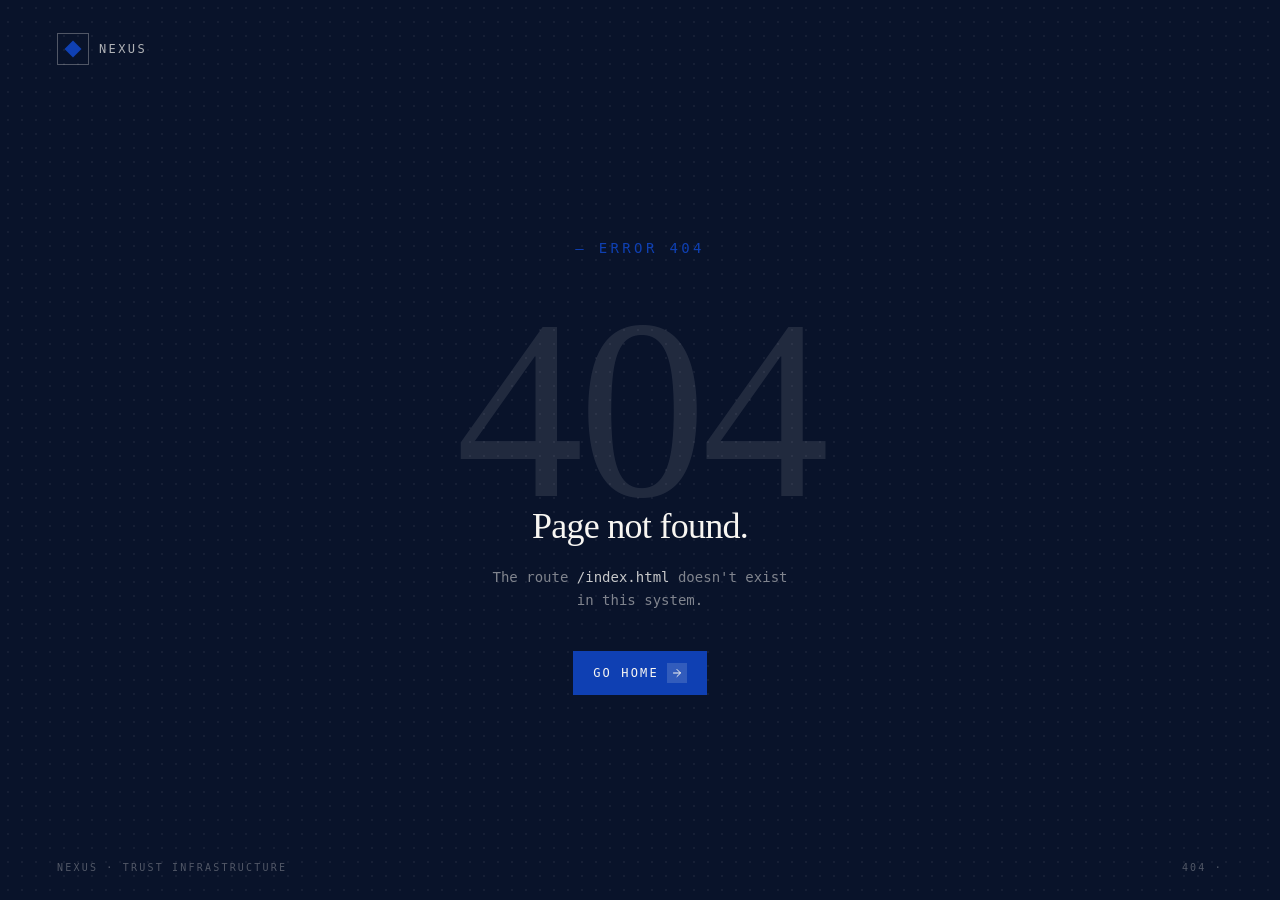
==== commit a3114699: "deploy: Gonzih/nexus-souls@3d4290fc60f03c64f614c19e60f3ce2a9c21998c" ====
--- a/index.html
+++ b/index.html
@@ -19,8 +19,8 @@
   <meta property="og:image" content="https://pub-bb2e103a32db4e198524a2e9ed8f35b4.r2.dev/0f4ebc05-e1de-4ec5-83be-975a5fd523ec/id-preview-ef43632e--4afaa09e-9929-4c1c-a859-e58dbd16fb6a.lovable.app-1778021286106.png">
   <meta name="twitter:image" content="https://pub-bb2e103a32db4e198524a2e9ed8f35b4.r2.dev/0f4ebc05-e1de-4ec5-83be-975a5fd523ec/id-preview-ef43632e--4afaa09e-9929-4c1c-a859-e58dbd16fb6a.lovable.app-1778021286106.png">
   <meta name="twitter:card" content="summary_large_image">
-  <script type="module" crossorigin src="/assets/index-B6J8nl0V.js"></script>
-  <link rel="stylesheet" crossorigin href="/assets/index-BWWSw_EU.css">
+  <script type="module" crossorigin src="/assets/index-D3byarJ_.js"></script>
+  <link rel="stylesheet" crossorigin href="/assets/index-BeabNFjg.css">
 </head>
   <body>
     <div id="root"></div>
--- a/assets/index-BeabNFjg.css
+++ b/assets/index-BeabNFjg.css
@@ -0,0 +1 @@
+*,:before,:after{--tw-border-spacing-x: 0;--tw-border-spacing-y: 0;--tw-translate-x: 0;--tw-translate-y: 0;--tw-rotate: 0;--tw-skew-x: 0;--tw-skew-y: 0;--tw-scale-x: 1;--tw-scale-y: 1;--tw-pan-x: ;--tw-pan-y: ;--tw-pinch-zoom: ;--tw-scroll-snap-strictness: proximity;--tw-gradient-from-position: ;--tw-gradient-via-position: ;--tw-gradient-to-position: ;--tw-ordinal: ;--tw-slashed-zero: ;--tw-numeric-figure: ;--tw-numeric-spacing: ;--tw-numeric-fraction: ;--tw-ring-inset: ;--tw-ring-offset-width: 0px;--tw-ring-offset-color: #fff;--tw-ring-color: rgb(59 130 246 / .5);--tw-ring-offset-shadow: 0 0 #0000;--tw-ring-shadow: 0 0 #0000;--tw-shadow: 0 0 #0000;--tw-shadow-colored: 0 0 #0000;--tw-blur: ;--tw-brightness: ;--tw-contrast: ;--tw-grayscale: ;--tw-hue-rotate: ;--tw-invert: ;--tw-saturate: ;--tw-sepia: ;--tw-drop-shadow: ;--tw-backdrop-blur: ;--tw-backdrop-brightness: ;--tw-backdrop-contrast: ;--tw-backdrop-grayscale: ;--tw-backdrop-hue-rotate: ;--tw-backdrop-invert: ;--tw-backdrop-opacity: ;--tw-backdrop-saturate: ;--tw-backdrop-sepia: ;--tw-contain-size: ;--tw-contain-layout: ;--tw-contain-paint: ;--tw-contain-style: }::backdrop{--tw-border-spacing-x: 0;--tw-border-spacing-y: 0;--tw-translate-x: 0;--tw-translate-y: 0;--tw-rotate: 0;--tw-skew-x: 0;--tw-skew-y: 0;--tw-scale-x: 1;--tw-scale-y: 1;--tw-pan-x: ;--tw-pan-y: ;--tw-pinch-zoom: ;--tw-scroll-snap-strictness: proximity;--tw-gradient-from-position: ;--tw-gradient-via-position: ;--tw-gradient-to-position: ;--tw-ordinal: ;--tw-slashed-zero: ;--tw-numeric-figure: ;--tw-numeric-spacing: ;--tw-numeric-fraction: ;--tw-ring-inset: ;--tw-ring-offset-width: 0px;--tw-ring-offset-color: #fff;--tw-ring-color: rgb(59 130 246 / .5);--tw-ring-offset-shadow: 0 0 #0000;--tw-ring-shadow: 0 0 #0000;--tw-shadow: 0 0 #0000;--tw-shadow-colored: 0 0 #0000;--tw-blur: ;--tw-brightness: ;--tw-contrast: ;--tw-grayscale: ;--tw-hue-rotate: ;--tw-invert: ;--tw-saturate: ;--tw-sepia: ;--tw-drop-shadow: ;--tw-backdrop-blur: ;--tw-backdrop-brightness: ;--tw-backdrop-contrast: ;--tw-backdrop-grayscale: ;--tw-backdrop-hue-rotate: ;--tw-backdrop-invert: ;--tw-backdrop-opacity: ;--tw-backdrop-saturate: ;--tw-backdrop-sepia: ;--tw-contain-size: ;--tw-contain-layout: ;--tw-contain-paint: ;--tw-contain-style: }*,:before,:after{box-sizing:border-box;border-width:0;border-style:solid;border-color:#e5e7eb}:before,:after{--tw-content: ""}html,:host{line-height:1.5;-webkit-text-size-adjust:100%;-moz-tab-size:4;-o-tab-size:4;tab-size:4;font-family:Inter,system-ui,sans-serif;font-feature-settings:normal;font-variation-settings:normal;-webkit-tap-highlight-color:transparent}body{margin:0;line-height:inherit}hr{height:0;color:inherit;border-top-width:1px}abbr:where([title]){-webkit-text-decoration:underline dotted;text-decoration:underline dotted}h1,h2,h3,h4,h5,h6{font-size:inherit;font-weight:inherit}a{color:inherit;text-decoration:inherit}b,strong{font-weight:bolder}code,kbd,samp,pre{font-family:JetBrains Mono,monospace;font-feature-settings:normal;font-variation-settings:normal;font-size:1em}small{font-size:80%}sub,sup{font-size:75%;line-height:0;position:relative;vertical-align:baseline}sub{bottom:-.25em}sup{top:-.5em}table{text-indent:0;border-color:inherit;border-collapse:collapse}button,input,optgroup,select,textarea{font-family:inherit;font-feature-settings:inherit;font-variation-settings:inherit;font-size:100%;font-weight:inherit;line-height:inherit;letter-spacing:inherit;color:inherit;margin:0;padding:0}button,select{text-transform:none}button,input:where([type=button]),input:where([type=reset]),input:where([type=submit]){-webkit-appearance:button;background-color:transparent;background-image:none}:-moz-focusring{outline:auto}:-moz-ui-invalid{box-shadow:none}progress{vertical-align:baseline}::-webkit-inner-spin-button,::-webkit-outer-spin-button{height:auto}[type=search]{-webkit-appearance:textfield;outline-offset:-2px}::-webkit-search-decoration{-webkit-appearance:none}::-webkit-file-upload-button{-webkit-appearance:button;font:inherit}summary{display:list-item}blockquote,dl,dd,h1,h2,h3,h4,h5,h6,hr,figure,p,pre{margin:0}fieldset{margin:0;padding:0}legend{padding:0}ol,ul,menu{list-style:none;margin:0;padding:0}dialog{padding:0}textarea{resize:vertical}input::-moz-placeholder,textarea::-moz-placeholder{opacity:1;color:#9ca3af}input::placeholder,textarea::placeholder{opacity:1;color:#9ca3af}button,[role=button]{cursor:pointer}:disabled{cursor:default}img,svg,video,canvas,audio,iframe,embed,object{display:block;vertical-align:middle}img,video{max-width:100%;height:auto}[hidden]:where(:not([hidden=until-found])){display:none}:root{--background: 38 30% 94%;--foreground: 222 60% 12%;--surface: 38 35% 96%;--surface-ink: 222 65% 10%;--card: 38 35% 96%;--card-foreground: 222 60% 12%;--popover: 38 35% 96%;--popover-foreground: 222 60% 12%;--primary: 222 85% 38%;--primary-foreground: 38 30% 96%;--primary-glow: 222 90% 55%;--secondary: 38 20% 88%;--secondary-foreground: 222 60% 12%;--muted: 38 18% 86%;--muted-foreground: 222 20% 38%;--accent: 222 85% 38%;--accent-foreground: 38 30% 96%;--destructive: 0 70% 45%;--destructive-foreground: 38 30% 96%;--border: 222 30% 18%;--input: 38 20% 88%;--ring: 222 85% 38%;--radius: .5rem;--grid-line: 222 60% 20%;--code-bg: 222 65% 10%;--gradient-hero: linear-gradient(135deg, hsl(222 85% 35%) 0%, hsl(222 90% 50%) 100%);--shadow-soft: 0 1px 2px hsl(222 60% 12% / .04), 0 8px 24px hsl(222 60% 12% / .06);--shadow-panel: 0 2px 8px hsl(222 60% 12% / .05)}*{border-color:hsl(var(--border) / .08)}.panel-ink body{color:hsl(var(--primary-foreground))}.panel-ink .panel body{color:hsl(var(--foreground))}body{background-color:hsl(var(--background));font-family:Inter,system-ui,sans-serif;color:hsl(var(--foreground));-webkit-font-smoothing:antialiased;-moz-osx-font-smoothing:grayscale;font-feature-settings:"ss01"}html{scroll-behavior:smooth}.panel{background:hsl(var(--surface));border:1px solid hsl(var(--foreground) / .08);box-shadow:var(--shadow-panel)}.panel-ink{background:hsl(var(--surface-ink));color:hsl(var(--primary-foreground));border:1px solid hsl(var(--surface-ink))}.panel-ink .text-muted-foreground{color:#c2b7a3b3}.panel-ink .text-foreground{color:hsl(var(--primary-foreground))}.panel-ink .text-foreground\/10{color:hsl(var(--primary-foreground) / .1)}.panel-ink .text-foreground\/40{color:hsl(var(--primary-foreground) / .4)}.panel-ink .text-foreground\/50{color:hsl(var(--primary-foreground) / .5)}.panel-ink .text-foreground\/55{color:hsl(var(--primary-foreground) / .55)}.panel-ink .text-foreground\/60{color:hsl(var(--primary-foreground) / .6)}.panel-ink .text-foreground\/70{color:hsl(var(--primary-foreground) / .7)}.panel-ink .text-foreground\/75{color:hsl(var(--primary-foreground) / .75)}.panel-ink .text-foreground\/80{color:hsl(var(--primary-foreground) / .8)}.panel-ink .text-accent-blue{color:hsl(var(--primary-glow))}.panel-ink .panel .text-foreground{color:hsl(var(--foreground))}.panel-ink .panel .text-foreground\/40{color:hsl(var(--foreground) / .4)}.panel-ink .panel .text-foreground\/50{color:hsl(var(--foreground) / .5)}.panel-ink .panel .text-foreground\/55{color:hsl(var(--foreground) / .55)}.panel-ink .panel .text-foreground\/60{color:hsl(var(--foreground) / .6)}.panel-ink .panel .text-foreground\/70{color:hsl(var(--foreground) / .7)}.panel-ink .panel .text-foreground\/75{color:hsl(var(--foreground) / .75)}.panel-ink .panel .text-foreground\/80{color:hsl(var(--foreground) / .8)}.panel-ink .panel .text-accent-blue{color:hsl(var(--primary))}.panel-ink .border-foreground\/10{border-color:hsl(var(--primary-foreground) / .1)}.panel-ink .border-foreground\/15{border-color:hsl(var(--primary-foreground) / .15)}.font-serif-display{font-family:Fraunces,Georgia,serif;font-optical-sizing:auto;letter-spacing:-.02em}.text-accent-blue{color:hsl(var(--primary))}.dot-bg{background-image:radial-gradient(hsl(var(--foreground) / .18) 1px,transparent 1px);background-size:14px 14px}.dot-bg-ink{background-image:radial-gradient(hsl(38 30% 96% / .18) 1px,transparent 1px);background-size:14px 14px}.repo-card-hover{transition-property:all;transition-timing-function:cubic-bezier(.4,0,.2,1);transition-duration:.3s;animation-duration:.3s}.repo-card-hover:hover{border-color:hsl(var(--primary) / .5);box-shadow:0 8px 24px hsl(var(--primary) / .12);transform:translateY(-2px)}.font-mono{font-family:JetBrains Mono,monospace}.sr-only{position:absolute;width:1px;height:1px;padding:0;margin:-1px;overflow:hidden;clip:rect(0,0,0,0);white-space:nowrap;border-width:0}.pointer-events-none{pointer-events:none}.pointer-events-auto{pointer-events:auto}.visible{visibility:visible}.invisible{visibility:hidden}.static{position:static}.fixed{position:fixed}.absolute{position:absolute}.relative{position:relative}.sticky{position:sticky}.inset-0{top:0;right:0;bottom:0;left:0}.inset-x-0{left:0;right:0}.inset-y-0{top:0;bottom:0}.-bottom-12{bottom:-3rem}.-left-12{left:-3rem}.-left-\[9px\]{left:-9px}.-right-12{right:-3rem}.-top-12{top:-3rem}.bottom-0{bottom:0}.bottom-2{bottom:.5rem}.left-0{left:0}.left-1{left:.25rem}.left-1\/2{left:50%}.left-2{left:.5rem}.left-4{left:1rem}.left-\[140px\]{left:140px}.left-\[50\%\]{left:50%}.left-\[88px\]{left:88px}.right-0{right:0}.right-1{right:.25rem}.right-2{right:.5rem}.right-3{right:.75rem}.right-4{right:1rem}.top-0{top:0}.top-1\.5{top:.375rem}.top-1\/2{top:50%}.top-10{top:2.5rem}.top-2{top:.5rem}.top-3{top:.75rem}.top-3\.5{top:.875rem}.top-4{top:1rem}.top-5{top:1.25rem}.top-\[14px\]{top:14px}.top-\[1px\]{top:1px}.top-\[50\%\]{top:50%}.top-\[60\%\]{top:60%}.top-full{top:100%}.z-10{z-index:10}.z-20{z-index:20}.z-50{z-index:50}.z-\[100\]{z-index:100}.z-\[1\]{z-index:1}.col-span-1{grid-column:span 1 / span 1}.col-span-2{grid-column:span 2 / span 2}.col-span-3{grid-column:span 3 / span 3}.col-span-4{grid-column:span 4 / span 4}.col-span-5{grid-column:span 5 / span 5}.col-span-6{grid-column:span 6 / span 6}.col-span-7{grid-column:span 7 / span 7}.col-span-8{grid-column:span 8 / span 8}.col-span-9{grid-column:span 9 / span 9}.-mx-1{margin-left:-.25rem;margin-right:-.25rem}.-mx-2{margin-left:-.5rem;margin-right:-.5rem}.mx-2{margin-left:.5rem;margin-right:.5rem}.mx-3\.5{margin-left:.875rem;margin-right:.875rem}.mx-auto{margin-left:auto;margin-right:auto}.my-0\.5{margin-top:.125rem;margin-bottom:.125rem}.my-1{margin-top:.25rem;margin-bottom:.25rem}.my-4{margin-top:1rem;margin-bottom:1rem}.my-6{margin-top:1.5rem;margin-bottom:1.5rem}.-ml-4{margin-left:-1rem}.-mt-4{margin-top:-1rem}.-mt-6{margin-top:-1.5rem}.mb-0\.5{margin-bottom:.125rem}.mb-1{margin-bottom:.25rem}.mb-1\.5{margin-bottom:.375rem}.mb-10{margin-bottom:2.5rem}.mb-12{margin-bottom:3rem}.mb-14{margin-bottom:3.5rem}.mb-16{margin-bottom:4rem}.mb-2{margin-bottom:.5rem}.mb-3{margin-bottom:.75rem}.mb-4{margin-bottom:1rem}.mb-5{margin-bottom:1.25rem}.mb-6{margin-bottom:1.5rem}.mb-8{margin-bottom:2rem}.ml-1{margin-left:.25rem}.ml-2{margin-left:.5rem}.ml-auto{margin-left:auto}.mr-2{margin-right:.5rem}.mt-0\.5{margin-top:.125rem}.mt-1{margin-top:.25rem}.mt-1\.5{margin-top:.375rem}.mt-10{margin-top:2.5rem}.mt-12{margin-top:3rem}.mt-14{margin-top:3.5rem}.mt-2{margin-top:.5rem}.mt-24{margin-top:6rem}.mt-3{margin-top:.75rem}.mt-4{margin-top:1rem}.mt-5{margin-top:1.25rem}.mt-6{margin-top:1.5rem}.mt-7{margin-top:1.75rem}.mt-8{margin-top:2rem}.mt-\[-2rem\]{margin-top:-2rem}.mt-auto{margin-top:auto}.block{display:block}.inline-block{display:inline-block}.inline{display:inline}.flex{display:flex}.inline-flex{display:inline-flex}.table{display:table}.grid{display:grid}.hidden{display:none}.aspect-square{aspect-ratio:1 / 1}.aspect-video{aspect-ratio:16 / 9}.size-4{width:1rem;height:1rem}.h-0\.5{height:.125rem}.h-1\.5{height:.375rem}.h-10{height:2.5rem}.h-11{height:2.75rem}.h-12{height:3rem}.h-2{height:.5rem}.h-2\.5{height:.625rem}.h-24{height:6rem}.h-3{height:.75rem}.h-3\.5{height:.875rem}.h-4{height:1rem}.h-5{height:1.25rem}.h-6{height:1.5rem}.h-7{height:1.75rem}.h-8{height:2rem}.h-9{height:2.25rem}.h-\[1px\]{height:1px}.h-\[5px\]{height:5px}.h-\[var\(--radix-navigation-menu-viewport-height\)\]{height:var(--radix-navigation-menu-viewport-height)}.h-\[var\(--radix-select-trigger-height\)\]{height:var(--radix-select-trigger-height)}.h-auto{height:auto}.h-full{height:100%}.h-px{height:1px}.h-svh{height:100svh}.max-h-96{max-height:24rem}.max-h-\[300px\]{max-height:300px}.max-h-\[52vh\]{max-height:52vh}.max-h-screen{max-height:100vh}.min-h-0{min-height:0px}.min-h-\[80px\]{min-height:80px}.min-h-\[88vh\]{min-height:88vh}.min-h-screen{min-height:100vh}.min-h-svh{min-height:100svh}.w-0{width:0px}.w-1{width:.25rem}.w-1\.5{width:.375rem}.w-1\/2{width:50%}.w-10{width:2.5rem}.w-11{width:2.75rem}.w-16{width:4rem}.w-2{width:.5rem}.w-2\.5{width:.625rem}.w-2\/3{width:66.666667%}.w-28{width:7rem}.w-3{width:.75rem}.w-3\.5{width:.875rem}.w-3\/4{width:75%}.w-32{width:8rem}.w-4{width:1rem}.w-4\/5{width:80%}.w-40{width:10rem}.w-5{width:1.25rem}.w-6{width:1.5rem}.w-64{width:16rem}.w-7{width:1.75rem}.w-72{width:18rem}.w-8{width:2rem}.w-9{width:2.25rem}.w-\[--sidebar-width\]{width:var(--sidebar-width)}.w-\[100px\]{width:100px}.w-\[1px\]{width:1px}.w-\[5px\]{width:5px}.w-auto{width:auto}.w-full{width:100%}.w-max{width:-moz-max-content;width:max-content}.w-px{width:1px}.min-w-0{min-width:0px}.min-w-5{min-width:1.25rem}.min-w-\[12rem\]{min-width:12rem}.min-w-\[8rem\]{min-width:8rem}.min-w-\[var\(--radix-select-trigger-width\)\]{min-width:var(--radix-select-trigger-width)}.max-w-2xl{max-width:42rem}.max-w-3xl{max-width:48rem}.max-w-4xl{max-width:56rem}.max-w-5xl{max-width:64rem}.max-w-6xl{max-width:72rem}.max-w-\[--skeleton-width\]{max-width:var(--skeleton-width)}.max-w-\[560px\]{max-width:560px}.max-w-full{max-width:100%}.max-w-lg{max-width:32rem}.max-w-max{max-width:-moz-max-content;max-width:max-content}.max-w-md{max-width:28rem}.max-w-xl{max-width:36rem}.max-w-xs{max-width:20rem}.flex-1{flex:1 1 0%}.shrink-0{flex-shrink:0}.grow{flex-grow:1}.grow-0{flex-grow:0}.basis-full{flex-basis:100%}.caption-bottom{caption-side:bottom}.border-collapse{border-collapse:collapse}.-translate-x-1\/2{--tw-translate-x: -50%;transform:translate(var(--tw-translate-x),var(--tw-translate-y)) rotate(var(--tw-rotate)) skew(var(--tw-skew-x)) skewY(var(--tw-skew-y)) scaleX(var(--tw-scale-x)) scaleY(var(--tw-scale-y))}.-translate-x-px{--tw-translate-x: -1px;transform:translate(var(--tw-translate-x),var(--tw-translate-y)) rotate(var(--tw-rotate)) skew(var(--tw-skew-x)) skewY(var(--tw-skew-y)) scaleX(var(--tw-scale-x)) scaleY(var(--tw-scale-y))}.-translate-y-1\/2{--tw-translate-y: -50%;transform:translate(var(--tw-translate-x),var(--tw-translate-y)) rotate(var(--tw-rotate)) skew(var(--tw-skew-x)) skewY(var(--tw-skew-y)) scaleX(var(--tw-scale-x)) scaleY(var(--tw-scale-y))}.translate-x-\[-50\%\]{--tw-translate-x: -50%;transform:translate(var(--tw-translate-x),var(--tw-translate-y)) rotate(var(--tw-rotate)) skew(var(--tw-skew-x)) skewY(var(--tw-skew-y)) scaleX(var(--tw-scale-x)) scaleY(var(--tw-scale-y))}.translate-x-px{--tw-translate-x: 1px;transform:translate(var(--tw-translate-x),var(--tw-translate-y)) rotate(var(--tw-rotate)) skew(var(--tw-skew-x)) skewY(var(--tw-skew-y)) scaleX(var(--tw-scale-x)) scaleY(var(--tw-scale-y))}.translate-y-\[-50\%\]{--tw-translate-y: -50%;transform:translate(var(--tw-translate-x),var(--tw-translate-y)) rotate(var(--tw-rotate)) skew(var(--tw-skew-x)) skewY(var(--tw-skew-y)) scaleX(var(--tw-scale-x)) scaleY(var(--tw-scale-y))}.rotate-45{--tw-rotate: 45deg;transform:translate(var(--tw-translate-x),var(--tw-translate-y)) rotate(var(--tw-rotate)) skew(var(--tw-skew-x)) skewY(var(--tw-skew-y)) scaleX(var(--tw-scale-x)) scaleY(var(--tw-scale-y))}.rotate-90{--tw-rotate: 90deg;transform:translate(var(--tw-translate-x),var(--tw-translate-y)) rotate(var(--tw-rotate)) skew(var(--tw-skew-x)) skewY(var(--tw-skew-y)) scaleX(var(--tw-scale-x)) scaleY(var(--tw-scale-y))}.transform{transform:translate(var(--tw-translate-x),var(--tw-translate-y)) rotate(var(--tw-rotate)) skew(var(--tw-skew-x)) skewY(var(--tw-skew-y)) scaleX(var(--tw-scale-x)) scaleY(var(--tw-scale-y))}@keyframes pulse{50%{opacity:.5}}.animate-pulse{animation:pulse 2s cubic-bezier(.4,0,.6,1) infinite}.cursor-default{cursor:default}.cursor-pointer{cursor:pointer}.touch-none{touch-action:none}.select-none{-webkit-user-select:none;-moz-user-select:none;user-select:none}.list-none{list-style-type:none}.grid-cols-1{grid-template-columns:repeat(1,minmax(0,1fr))}.grid-cols-12{grid-template-columns:repeat(12,minmax(0,1fr))}.grid-cols-2{grid-template-columns:repeat(2,minmax(0,1fr))}.grid-cols-3{grid-template-columns:repeat(3,minmax(0,1fr))}.grid-cols-4{grid-template-columns:repeat(4,minmax(0,1fr))}.grid-cols-5{grid-template-columns:repeat(5,minmax(0,1fr))}.grid-cols-\[160px_1fr\]{grid-template-columns:160px 1fr}.grid-cols-\[80px_1fr\]{grid-template-columns:80px 1fr}.grid-cols-\[auto_1fr\]{grid-template-columns:auto 1fr}.grid-rows-4{grid-template-rows:repeat(4,minmax(0,1fr))}.flex-row{flex-direction:row}.flex-col{flex-direction:column}.flex-col-reverse{flex-direction:column-reverse}.flex-wrap{flex-wrap:wrap}.items-start{align-items:flex-start}.items-end{align-items:flex-end}.items-center{align-items:center}.items-baseline{align-items:baseline}.items-stretch{align-items:stretch}.justify-center{justify-content:center}.justify-between{justify-content:space-between}.justify-around{justify-content:space-around}.gap-0{gap:0px}.gap-1{gap:.25rem}.gap-1\.5{gap:.375rem}.gap-10{gap:2.5rem}.gap-12{gap:3rem}.gap-2{gap:.5rem}.gap-2\.5{gap:.625rem}.gap-3{gap:.75rem}.gap-4{gap:1rem}.gap-5{gap:1.25rem}.gap-6{gap:1.5rem}.gap-8{gap:2rem}.gap-px{gap:1px}.gap-x-16{-moz-column-gap:4rem;column-gap:4rem}.gap-x-2{-moz-column-gap:.5rem;column-gap:.5rem}.gap-x-3{-moz-column-gap:.75rem;column-gap:.75rem}.gap-x-4{-moz-column-gap:1rem;column-gap:1rem}.gap-y-1{row-gap:.25rem}.gap-y-4{row-gap:1rem}.gap-y-5{row-gap:1.25rem}.gap-y-6{row-gap:1.5rem}.gap-y-7{row-gap:1.75rem}.space-x-1>:not([hidden])~:not([hidden]){--tw-space-x-reverse: 0;margin-right:calc(.25rem * var(--tw-space-x-reverse));margin-left:calc(.25rem * calc(1 - var(--tw-space-x-reverse)))}.space-x-4>:not([hidden])~:not([hidden]){--tw-space-x-reverse: 0;margin-right:calc(1rem * var(--tw-space-x-reverse));margin-left:calc(1rem * calc(1 - var(--tw-space-x-reverse)))}.space-y-0>:not([hidden])~:not([hidden]){--tw-space-y-reverse: 0;margin-top:calc(0px * calc(1 - var(--tw-space-y-reverse)));margin-bottom:calc(0px * var(--tw-space-y-reverse))}.space-y-1>:not([hidden])~:not([hidden]){--tw-space-y-reverse: 0;margin-top:calc(.25rem * calc(1 - var(--tw-space-y-reverse)));margin-bottom:calc(.25rem * var(--tw-space-y-reverse))}.space-y-1\.5>:not([hidden])~:not([hidden]){--tw-space-y-reverse: 0;margin-top:calc(.375rem * calc(1 - var(--tw-space-y-reverse)));margin-bottom:calc(.375rem * var(--tw-space-y-reverse))}.space-y-10>:not([hidden])~:not([hidden]){--tw-space-y-reverse: 0;margin-top:calc(2.5rem * calc(1 - var(--tw-space-y-reverse)));margin-bottom:calc(2.5rem * var(--tw-space-y-reverse))}.space-y-12>:not([hidden])~:not([hidden]){--tw-space-y-reverse: 0;margin-top:calc(3rem * calc(1 - var(--tw-space-y-reverse)));margin-bottom:calc(3rem * var(--tw-space-y-reverse))}.space-y-14>:not([hidden])~:not([hidden]){--tw-space-y-reverse: 0;margin-top:calc(3.5rem * calc(1 - var(--tw-space-y-reverse)));margin-bottom:calc(3.5rem * var(--tw-space-y-reverse))}.space-y-2>:not([hidden])~:not([hidden]){--tw-space-y-reverse: 0;margin-top:calc(.5rem * calc(1 - var(--tw-space-y-reverse)));margin-bottom:calc(.5rem * var(--tw-space-y-reverse))}.space-y-3>:not([hidden])~:not([hidden]){--tw-space-y-reverse: 0;margin-top:calc(.75rem * calc(1 - var(--tw-space-y-reverse)));margin-bottom:calc(.75rem * var(--tw-space-y-reverse))}.space-y-4>:not([hidden])~:not([hidden]){--tw-space-y-reverse: 0;margin-top:calc(1rem * calc(1 - var(--tw-space-y-reverse)));margin-bottom:calc(1rem * var(--tw-space-y-reverse))}.space-y-5>:not([hidden])~:not([hidden]){--tw-space-y-reverse: 0;margin-top:calc(1.25rem * calc(1 - var(--tw-space-y-reverse)));margin-bottom:calc(1.25rem * var(--tw-space-y-reverse))}.space-y-6>:not([hidden])~:not([hidden]){--tw-space-y-reverse: 0;margin-top:calc(1.5rem * calc(1 - var(--tw-space-y-reverse)));margin-bottom:calc(1.5rem * var(--tw-space-y-reverse))}.space-y-8>:not([hidden])~:not([hidden]){--tw-space-y-reverse: 0;margin-top:calc(2rem * calc(1 - var(--tw-space-y-reverse)));margin-bottom:calc(2rem * var(--tw-space-y-reverse))}.divide-y>:not([hidden])~:not([hidden]){--tw-divide-y-reverse: 0;border-top-width:calc(1px * calc(1 - var(--tw-divide-y-reverse)));border-bottom-width:calc(1px * var(--tw-divide-y-reverse))}.divide-foreground\/10>:not([hidden])~:not([hidden]){border-color:hsl(var(--foreground) / .1)}.overflow-auto{overflow:auto}.overflow-hidden{overflow:hidden}.overflow-visible{overflow:visible}.overflow-x-auto{overflow-x:auto}.overflow-y-auto{overflow-y:auto}.overflow-x-hidden{overflow-x:hidden}.whitespace-nowrap{white-space:nowrap}.break-words{overflow-wrap:break-word}.break-all{word-break:break-all}.rounded{border-radius:.25rem}.rounded-\[2px\]{border-radius:2px}.rounded-\[inherit\]{border-radius:inherit}.rounded-full{border-radius:9999px}.rounded-lg{border-radius:var(--radius)}.rounded-md{border-radius:calc(var(--radius) - 2px)}.rounded-sm{border-radius:calc(var(--radius) - 4px)}.rounded-t-\[10px\]{border-top-left-radius:10px;border-top-right-radius:10px}.rounded-tl-sm{border-top-left-radius:calc(var(--radius) - 4px)}.border{border-width:1px}.border-0{border-width:0px}.border-2{border-width:2px}.border-\[1\.5px\]{border-width:1.5px}.border-y{border-top-width:1px;border-bottom-width:1px}.border-b{border-bottom-width:1px}.border-l{border-left-width:1px}.border-l-2{border-left-width:2px}.border-l-4{border-left-width:4px}.border-r{border-right-width:1px}.border-t{border-top-width:1px}.border-t-2{border-top-width:2px}.border-dashed{border-style:dashed}.border-\[--color-border\]{border-color:var(--color-border)}.border-border\/50{border-color:hsl(var(--border) / .5)}.border-destructive{border-color:hsl(var(--destructive))}.border-destructive\/50{border-color:hsl(var(--destructive) / .5)}.border-foreground\/10{border-color:hsl(var(--foreground) / .1)}.border-foreground\/15{border-color:hsl(var(--foreground) / .15)}.border-foreground\/20{border-color:hsl(var(--foreground) / .2)}.border-foreground\/25{border-color:hsl(var(--foreground) / .25)}.border-foreground\/30{border-color:hsl(var(--foreground) / .3)}.border-foreground\/40{border-color:hsl(var(--foreground) / .4)}.border-input{border-color:hsl(var(--input))}.border-primary{border-color:hsl(var(--primary))}.border-primary-foreground\/10{border-color:hsl(var(--primary-foreground) / .1)}.border-primary-foreground\/15{border-color:hsl(var(--primary-foreground) / .15)}.border-primary-foreground\/20{border-color:hsl(var(--primary-foreground) / .2)}.border-primary-foreground\/25{border-color:hsl(var(--primary-foreground) / .25)}.border-primary-foreground\/30{border-color:hsl(var(--primary-foreground) / .3)}.border-primary-foreground\/40{border-color:hsl(var(--primary-foreground) / .4)}.border-primary-glow{border-color:hsl(var(--primary-glow))}.border-primary-glow\/40{border-color:hsl(var(--primary-glow) / .4)}.border-primary\/20{border-color:hsl(var(--primary) / .2)}.border-primary\/25{border-color:hsl(var(--primary) / .25)}.border-primary\/30{border-color:hsl(var(--primary) / .3)}.border-primary\/40{border-color:hsl(var(--primary) / .4)}.border-transparent{border-color:transparent}.border-l-primary{border-left-color:hsl(var(--primary))}.border-l-transparent{border-left-color:transparent}.border-t-transparent{border-top-color:transparent}.bg-\[--color-bg\]{background-color:var(--color-bg)}.bg-\[hsl\(var\(--surface-ink\)\)\]{background-color:hsl(var(--surface-ink))}.bg-accent{background-color:hsl(var(--accent))}.bg-background{background-color:hsl(var(--background))}.bg-background\/60{background-color:hsl(var(--background) / .6)}.bg-background\/80{background-color:hsl(var(--background) / .8)}.bg-black\/30{background-color:#0000004d}.bg-black\/80{background-color:#000c}.bg-border{background-color:hsl(var(--border) / .08)}.bg-card{background-color:hsl(var(--card))}.bg-destructive{background-color:hsl(var(--destructive))}.bg-foreground{background-color:hsl(var(--foreground))}.bg-foreground\/10{background-color:hsl(var(--foreground) / .1)}.bg-foreground\/20{background-color:hsl(var(--foreground) / .2)}.bg-foreground\/30{background-color:hsl(var(--foreground) / .3)}.bg-foreground\/5{background-color:hsl(var(--foreground) / .05)}.bg-muted{background-color:hsl(var(--muted))}.bg-muted\/50{background-color:hsl(var(--muted) / .5)}.bg-popover{background-color:hsl(var(--popover))}.bg-primary{background-color:hsl(var(--primary))}.bg-primary-foreground{background-color:hsl(var(--primary-foreground))}.bg-primary-foreground\/10{background-color:hsl(var(--primary-foreground) / .1)}.bg-primary-foreground\/15{background-color:hsl(var(--primary-foreground) / .15)}.bg-primary-foreground\/20{background-color:hsl(var(--primary-foreground) / .2)}.bg-primary-foreground\/30{background-color:hsl(var(--primary-foreground) / .3)}.bg-primary-foreground\/35{background-color:hsl(var(--primary-foreground) / .35)}.bg-primary-glow{background-color:hsl(var(--primary-glow))}.bg-primary-glow\/40{background-color:hsl(var(--primary-glow) / .4)}.bg-primary-glow\/70{background-color:hsl(var(--primary-glow) / .7)}.bg-primary\/10{background-color:hsl(var(--primary) / .1)}.bg-primary\/5{background-color:hsl(var(--primary) / .05)}.bg-secondary{background-color:hsl(var(--secondary))}.bg-transparent{background-color:transparent}.fill-current{fill:currentColor}.fill-foreground\/30{fill:hsl(var(--foreground) / .3)}.fill-primary-foreground\/70{fill:hsl(var(--primary-foreground) / .7)}.fill-primary-glow{fill:hsl(var(--primary-glow))}.fill-primary-glow\/20{fill:hsl(var(--primary-glow) / .2)}.fill-primary-glow\/80{fill:hsl(var(--primary-glow) / .8)}.fill-primary\/30{fill:hsl(var(--primary) / .3)}.object-contain{-o-object-fit:contain;object-fit:contain}.p-0{padding:0}.p-1{padding:.25rem}.p-2{padding:.5rem}.p-3{padding:.75rem}.p-4{padding:1rem}.p-5{padding:1.25rem}.p-6{padding:1.5rem}.p-7{padding:1.75rem}.p-8{padding:2rem}.p-\[1px\]{padding:1px}.px-1{padding-left:.25rem;padding-right:.25rem}.px-1\.5{padding-left:.375rem;padding-right:.375rem}.px-2{padding-left:.5rem;padding-right:.5rem}.px-2\.5{padding-left:.625rem;padding-right:.625rem}.px-3{padding-left:.75rem;padding-right:.75rem}.px-4{padding-left:1rem;padding-right:1rem}.px-5{padding-left:1.25rem;padding-right:1.25rem}.px-6{padding-left:1.5rem;padding-right:1.5rem}.px-7{padding-left:1.75rem;padding-right:1.75rem}.px-8{padding-left:2rem;padding-right:2rem}.py-0\.5{padding-top:.125rem;padding-bottom:.125rem}.py-1{padding-top:.25rem;padding-bottom:.25rem}.py-1\.5{padding-top:.375rem;padding-bottom:.375rem}.py-10{padding-top:2.5rem;padding-bottom:2.5rem}.py-12{padding-top:3rem;padding-bottom:3rem}.py-16{padding-top:4rem;padding-bottom:4rem}.py-2{padding-top:.5rem;padding-bottom:.5rem}.py-20{padding-top:5rem;padding-bottom:5rem}.py-24{padding-top:6rem;padding-bottom:6rem}.py-3{padding-top:.75rem;padding-bottom:.75rem}.py-3\.5{padding-top:.875rem;padding-bottom:.875rem}.py-4{padding-top:1rem;padding-bottom:1rem}.py-5{padding-top:1.25rem;padding-bottom:1.25rem}.py-6{padding-top:1.5rem;padding-bottom:1.5rem}.py-7{padding-top:1.75rem;padding-bottom:1.75rem}.py-8{padding-top:2rem;padding-bottom:2rem}.pb-2{padding-bottom:.5rem}.pb-3{padding-bottom:.75rem}.pb-4{padding-bottom:1rem}.pb-5{padding-bottom:1.25rem}.pl-10{padding-left:2.5rem}.pl-2\.5{padding-left:.625rem}.pl-3{padding-left:.75rem}.pl-3\.5{padding-left:.875rem}.pl-4{padding-left:1rem}.pl-5{padding-left:1.25rem}.pl-6{padding-left:1.5rem}.pl-7{padding-left:1.75rem}.pl-8{padding-left:2rem}.pr-12{padding-right:3rem}.pr-2{padding-right:.5rem}.pr-2\.5{padding-right:.625rem}.pr-4{padding-right:1rem}.pr-8{padding-right:2rem}.pt-0{padding-top:0}.pt-0\.5{padding-top:.125rem}.pt-1{padding-top:.25rem}.pt-12{padding-top:3rem}.pt-2{padding-top:.5rem}.pt-3{padding-top:.75rem}.pt-4{padding-top:1rem}.pt-5{padding-top:1.25rem}.pt-6{padding-top:1.5rem}.pt-8{padding-top:2rem}.text-left{text-align:left}.text-center{text-align:center}.text-right{text-align:right}.align-middle{vertical-align:middle}.font-mono{font-family:JetBrains Mono,monospace}.text-2xl{font-size:1.5rem;line-height:2rem}.text-3xl{font-size:1.875rem;line-height:2.25rem}.text-4xl{font-size:2.25rem;line-height:2.5rem}.text-5xl{font-size:3rem;line-height:1}.text-6xl{font-size:3.75rem;line-height:1}.text-\[0\.8rem\]{font-size:.8rem}.text-\[10px\]{font-size:10px}.text-\[11px\]{font-size:11px}.text-\[9px\]{font-size:9px}.text-\[clamp\(7rem\,22vw\,16rem\)\]{font-size:clamp(7rem,22vw,16rem)}.text-base{font-size:1rem;line-height:1.5rem}.text-lg{font-size:1.125rem;line-height:1.75rem}.text-sm{font-size:.875rem;line-height:1.25rem}.text-xl{font-size:1.25rem;line-height:1.75rem}.text-xs{font-size:.75rem;line-height:1rem}.font-light{font-weight:300}.font-medium{font-weight:500}.font-normal{font-weight:400}.font-semibold{font-weight:600}.uppercase{text-transform:uppercase}.lowercase{text-transform:lowercase}.italic{font-style:italic}.tabular-nums{--tw-numeric-spacing: tabular-nums;font-variant-numeric:var(--tw-ordinal) var(--tw-slashed-zero) var(--tw-numeric-figure) var(--tw-numeric-spacing) var(--tw-numeric-fraction)}.leading-\[0\.95\]{line-height:.95}.leading-\[1\.02\]{line-height:1.02}.leading-\[1\.05\]{line-height:1.05}.leading-\[1\.0\]{line-height:1}.leading-\[1\.1\]{line-height:1.1}.leading-none{line-height:1}.leading-relaxed{line-height:1.625}.leading-snug{line-height:1.375}.leading-tight{line-height:1.25}.tracking-\[0\.15em\]{letter-spacing:.15em}.tracking-\[0\.16em\]{letter-spacing:.16em}.tracking-\[0\.18em\]{letter-spacing:.18em}.tracking-\[0\.1em\]{letter-spacing:.1em}.tracking-\[0\.22em\]{letter-spacing:.22em}.tracking-\[0\.24em\]{letter-spacing:.24em}.tracking-\[0\.28em\]{letter-spacing:.28em}.tracking-\[0\.2em\]{letter-spacing:.2em}.tracking-tight{letter-spacing:-.025em}.tracking-wider{letter-spacing:.05em}.tracking-widest{letter-spacing:.1em}.text-accent-foreground{color:hsl(var(--accent-foreground))}.text-card-foreground{color:hsl(var(--card-foreground))}.text-current{color:currentColor}.text-destructive{color:hsl(var(--destructive))}.text-destructive-foreground{color:hsl(var(--destructive-foreground))}.text-foreground{color:hsl(var(--foreground))}.text-foreground\/10{color:hsl(var(--foreground) / .1)}.text-foreground\/20{color:hsl(var(--foreground) / .2)}.text-foreground\/30{color:hsl(var(--foreground) / .3)}.text-foreground\/35{color:hsl(var(--foreground) / .35)}.text-foreground\/40{color:hsl(var(--foreground) / .4)}.text-foreground\/45{color:hsl(var(--foreground) / .45)}.text-foreground\/50{color:hsl(var(--foreground) / .5)}.text-foreground\/55{color:hsl(var(--foreground) / .55)}.text-foreground\/60{color:hsl(var(--foreground) / .6)}.text-foreground\/65{color:hsl(var(--foreground) / .65)}.text-foreground\/70{color:hsl(var(--foreground) / .7)}.text-foreground\/75{color:hsl(var(--foreground) / .75)}.text-foreground\/80{color:hsl(var(--foreground) / .8)}.text-muted-foreground{color:hsl(var(--muted-foreground))}.text-popover-foreground{color:hsl(var(--popover-foreground))}.text-primary{color:hsl(var(--primary))}.text-primary-foreground{color:hsl(var(--primary-foreground))}.text-primary-foreground\/10{color:hsl(var(--primary-foreground) / .1)}.text-primary-foreground\/30{color:hsl(var(--primary-foreground) / .3)}.text-primary-foreground\/35{color:hsl(var(--primary-foreground) / .35)}.text-primary-foreground\/40{color:hsl(var(--primary-foreground) / .4)}.text-primary-foreground\/45{color:hsl(var(--primary-foreground) / .45)}.text-primary-foreground\/50{color:hsl(var(--primary-foreground) / .5)}.text-primary-foreground\/55{color:hsl(var(--primary-foreground) / .55)}.text-primary-foreground\/60{color:hsl(var(--primary-foreground) / .6)}.text-primary-foreground\/65{color:hsl(var(--primary-foreground) / .65)}.text-primary-foreground\/70{color:hsl(var(--primary-foreground) / .7)}.text-primary-foreground\/75{color:hsl(var(--primary-foreground) / .75)}.text-primary-foreground\/80{color:hsl(var(--primary-foreground) / .8)}.text-primary-foreground\/85{color:hsl(var(--primary-foreground) / .85)}.text-primary-glow{color:hsl(var(--primary-glow))}.text-primary-glow\/40{color:hsl(var(--primary-glow) / .4)}.text-primary-glow\/60{color:hsl(var(--primary-glow) / .6)}.text-primary-glow\/70{color:hsl(var(--primary-glow) / .7)}.text-primary\/35{color:hsl(var(--primary) / .35)}.text-primary\/5{color:hsl(var(--primary) / .05)}.text-primary\/50{color:hsl(var(--primary) / .5)}.text-primary\/60{color:hsl(var(--primary) / .6)}.text-primary\/70{color:hsl(var(--primary) / .7)}.text-primary\/80{color:hsl(var(--primary) / .8)}.text-secondary-foreground{color:hsl(var(--secondary-foreground))}.line-through{text-decoration-line:line-through}.underline-offset-4{text-underline-offset:4px}.opacity-0{opacity:0}.opacity-10{opacity:.1}.opacity-20{opacity:.2}.opacity-25{opacity:.25}.opacity-30{opacity:.3}.opacity-40{opacity:.4}.opacity-50{opacity:.5}.opacity-60{opacity:.6}.opacity-70{opacity:.7}.opacity-90{opacity:.9}.shadow{--tw-shadow: 0 1px 3px 0 rgb(0 0 0 / .1), 0 1px 2px -1px rgb(0 0 0 / .1);--tw-shadow-colored: 0 1px 3px 0 var(--tw-shadow-color), 0 1px 2px -1px var(--tw-shadow-color);box-shadow:var(--tw-ring-offset-shadow, 0 0 #0000),var(--tw-ring-shadow, 0 0 #0000),var(--tw-shadow)}.shadow-\[0_0_0_1px_hsl\(var\(--sidebar-border\)\)\]{--tw-shadow: 0 0 0 1px hsl(var(--sidebar-border));--tw-shadow-colored: 0 0 0 1px var(--tw-shadow-color);box-shadow:var(--tw-ring-offset-shadow, 0 0 #0000),var(--tw-ring-shadow, 0 0 #0000),var(--tw-shadow)}.shadow-lg{--tw-shadow: 0 10px 15px -3px rgb(0 0 0 / .1), 0 4px 6px -4px rgb(0 0 0 / .1);--tw-shadow-colored: 0 10px 15px -3px var(--tw-shadow-color), 0 4px 6px -4px var(--tw-shadow-color);box-shadow:var(--tw-ring-offset-shadow, 0 0 #0000),var(--tw-ring-shadow, 0 0 #0000),var(--tw-shadow)}.shadow-md{--tw-shadow: 0 4px 6px -1px rgb(0 0 0 / .1), 0 2px 4px -2px rgb(0 0 0 / .1);--tw-shadow-colored: 0 4px 6px -1px var(--tw-shadow-color), 0 2px 4px -2px var(--tw-shadow-color);box-shadow:var(--tw-ring-offset-shadow, 0 0 #0000),var(--tw-ring-shadow, 0 0 #0000),var(--tw-shadow)}.shadow-none{--tw-shadow: 0 0 #0000;--tw-shadow-colored: 0 0 #0000;box-shadow:var(--tw-ring-offset-shadow, 0 0 #0000),var(--tw-ring-shadow, 0 0 #0000),var(--tw-shadow)}.shadow-sm{--tw-shadow: 0 1px 2px 0 rgb(0 0 0 / .05);--tw-shadow-colored: 0 1px 2px 0 var(--tw-shadow-color);box-shadow:var(--tw-ring-offset-shadow, 0 0 #0000),var(--tw-ring-shadow, 0 0 #0000),var(--tw-shadow)}.shadow-xl{--tw-shadow: 0 20px 25px -5px rgb(0 0 0 / .1), 0 8px 10px -6px rgb(0 0 0 / .1);--tw-shadow-colored: 0 20px 25px -5px var(--tw-shadow-color), 0 8px 10px -6px var(--tw-shadow-color);box-shadow:var(--tw-ring-offset-shadow, 0 0 #0000),var(--tw-ring-shadow, 0 0 #0000),var(--tw-shadow)}.outline-none{outline:2px solid transparent;outline-offset:2px}.outline{outline-style:solid}.ring-0{--tw-ring-offset-shadow: var(--tw-ring-inset) 0 0 0 var(--tw-ring-offset-width) var(--tw-ring-offset-color);--tw-ring-shadow: var(--tw-ring-inset) 0 0 0 calc(0px + var(--tw-ring-offset-width)) var(--tw-ring-color);box-shadow:var(--tw-ring-offset-shadow),var(--tw-ring-shadow),var(--tw-shadow, 0 0 #0000)}.ring-2{--tw-ring-offset-shadow: var(--tw-ring-inset) 0 0 0 var(--tw-ring-offset-width) var(--tw-ring-offset-color);--tw-ring-shadow: var(--tw-ring-inset) 0 0 0 calc(2px + var(--tw-ring-offset-width)) var(--tw-ring-color);box-shadow:var(--tw-ring-offset-shadow),var(--tw-ring-shadow),var(--tw-shadow, 0 0 #0000)}.ring-4{--tw-ring-offset-shadow: var(--tw-ring-inset) 0 0 0 var(--tw-ring-offset-width) var(--tw-ring-offset-color);--tw-ring-shadow: var(--tw-ring-inset) 0 0 0 calc(4px + var(--tw-ring-offset-width)) var(--tw-ring-color);box-shadow:var(--tw-ring-offset-shadow),var(--tw-ring-shadow),var(--tw-shadow, 0 0 #0000)}.ring-\[hsl\(var\(--surface-ink\)\)\]{--tw-ring-color: hsl(var(--surface-ink))}.ring-ring{--tw-ring-color: hsl(var(--ring))}.ring-offset-background{--tw-ring-offset-color: hsl(var(--background))}.blur-sm{--tw-blur: blur(4px);filter:var(--tw-blur) var(--tw-brightness) var(--tw-contrast) var(--tw-grayscale) var(--tw-hue-rotate) var(--tw-invert) var(--tw-saturate) var(--tw-sepia) var(--tw-drop-shadow)}.filter{filter:var(--tw-blur) var(--tw-brightness) var(--tw-contrast) var(--tw-grayscale) var(--tw-hue-rotate) var(--tw-invert) var(--tw-saturate) var(--tw-sepia) var(--tw-drop-shadow)}.backdrop-blur-\[2px\]{--tw-backdrop-blur: blur(2px);-webkit-backdrop-filter:var(--tw-backdrop-blur) var(--tw-backdrop-brightness) var(--tw-backdrop-contrast) var(--tw-backdrop-grayscale) var(--tw-backdrop-hue-rotate) var(--tw-backdrop-invert) var(--tw-backdrop-opacity) var(--tw-backdrop-saturate) var(--tw-backdrop-sepia);backdrop-filter:var(--tw-backdrop-blur) var(--tw-backdrop-brightness) var(--tw-backdrop-contrast) var(--tw-backdrop-grayscale) var(--tw-backdrop-hue-rotate) var(--tw-backdrop-invert) var(--tw-backdrop-opacity) var(--tw-backdrop-saturate) var(--tw-backdrop-sepia)}.backdrop-blur-sm{--tw-backdrop-blur: blur(4px);-webkit-backdrop-filter:var(--tw-backdrop-blur) var(--tw-backdrop-brightness) var(--tw-backdrop-contrast) var(--tw-backdrop-grayscale) var(--tw-backdrop-hue-rotate) var(--tw-backdrop-invert) var(--tw-backdrop-opacity) var(--tw-backdrop-saturate) var(--tw-backdrop-sepia);backdrop-filter:var(--tw-backdrop-blur) var(--tw-backdrop-brightness) var(--tw-backdrop-contrast) var(--tw-backdrop-grayscale) var(--tw-backdrop-hue-rotate) var(--tw-backdrop-invert) var(--tw-backdrop-opacity) var(--tw-backdrop-saturate) var(--tw-backdrop-sepia)}.transition{transition-property:color,background-color,border-color,text-decoration-color,fill,stroke,opacity,box-shadow,transform,filter,-webkit-backdrop-filter;transition-property:color,background-color,border-color,text-decoration-color,fill,stroke,opacity,box-shadow,transform,filter,backdrop-filter;transition-property:color,background-color,border-color,text-decoration-color,fill,stroke,opacity,box-shadow,transform,filter,backdrop-filter,-webkit-backdrop-filter;transition-timing-function:cubic-bezier(.4,0,.2,1);transition-duration:.15s}.transition-\[left\,right\,width\]{transition-property:left,right,width;transition-timing-function:cubic-bezier(.4,0,.2,1);transition-duration:.15s}.transition-\[margin\,opa\]{transition-property:margin,opa;transition-timing-function:cubic-bezier(.4,0,.2,1);transition-duration:.15s}.transition-\[width\,height\,padding\]{transition-property:width,height,padding;transition-timing-function:cubic-bezier(.4,0,.2,1);transition-duration:.15s}.transition-\[width\]{transition-property:width;transition-timing-function:cubic-bezier(.4,0,.2,1);transition-duration:.15s}.transition-all{transition-property:all;transition-timing-function:cubic-bezier(.4,0,.2,1);transition-duration:.15s}.transition-colors{transition-property:color,background-color,border-color,text-decoration-color,fill,stroke;transition-timing-function:cubic-bezier(.4,0,.2,1);transition-duration:.15s}.transition-opacity{transition-property:opacity;transition-timing-function:cubic-bezier(.4,0,.2,1);transition-duration:.15s}.transition-transform{transition-property:transform;transition-timing-function:cubic-bezier(.4,0,.2,1);transition-duration:.15s}.duration-1000{transition-duration:1s}.duration-200{transition-duration:.2s}.ease-in-out{transition-timing-function:cubic-bezier(.4,0,.2,1)}.ease-linear{transition-timing-function:linear}@keyframes enter{0%{opacity:var(--tw-enter-opacity, 1);transform:translate3d(var(--tw-enter-translate-x, 0),var(--tw-enter-translate-y, 0),0) scale3d(var(--tw-enter-scale, 1),var(--tw-enter-scale, 1),var(--tw-enter-scale, 1)) rotate(var(--tw-enter-rotate, 0))}}@keyframes exit{to{opacity:var(--tw-exit-opacity, 1);transform:translate3d(var(--tw-exit-translate-x, 0),var(--tw-exit-translate-y, 0),0) scale3d(var(--tw-exit-scale, 1),var(--tw-exit-scale, 1),var(--tw-exit-scale, 1)) rotate(var(--tw-exit-rotate, 0))}}.animate-in{animation-name:enter;animation-duration:.15s;--tw-enter-opacity: initial;--tw-enter-scale: initial;--tw-enter-rotate: initial;--tw-enter-translate-x: initial;--tw-enter-translate-y: initial}.fade-in-0{--tw-enter-opacity: 0}.fade-in-80{--tw-enter-opacity: .8}.zoom-in-95{--tw-enter-scale: .95}.duration-1000{animation-duration:1s}.duration-200{animation-duration:.2s}.ease-in-out{animation-timing-function:cubic-bezier(.4,0,.2,1)}.ease-linear{animation-timing-function:linear}.running{animation-play-state:running}@keyframes draw-line{to{stroke-dashoffset:0}}@keyframes fade-in-up{0%{opacity:0;transform:translateY(20px)}to{opacity:1;transform:translateY(0)}}.panel-ink .file\:text-foreground::file-selector-button{color:hsl(var(--primary-foreground))}.panel-ink .panel .file\:text-foreground::file-selector-button{color:hsl(var(--foreground))}.panel-ink .placeholder\:text-muted-foreground::-moz-placeholder{color:#c2b7a3b3}.panel-ink .placeholder\:text-muted-foreground::placeholder{color:#c2b7a3b3}.panel-ink .hover\:text-muted-foreground:hover{color:#c2b7a3b3}.panel-ink .hover\:text-foreground:hover{color:hsl(var(--primary-foreground))}.panel-ink .hover\:text-foreground\/70:hover{color:hsl(var(--primary-foreground) / .7)}.panel-ink .panel .hover\:text-foreground:hover{color:hsl(var(--foreground))}.panel-ink .panel .hover\:text-foreground\/70:hover{color:hsl(var(--foreground) / .7)}.panel-ink .group.toast .group-\[\.toast\]\:text-muted-foreground{color:#c2b7a3b3}.panel-ink .group.toaster .group-\[\.toaster\]\:text-foreground{color:hsl(var(--primary-foreground))}.panel-ink .panel .group.toaster .group-\[\.toaster\]\:text-foreground{color:hsl(var(--foreground))}.panel-ink .aria-selected\:text-muted-foreground[aria-selected=true],.panel-ink .data-\[state\=open\]\:text-muted-foreground[data-state=open]{color:#c2b7a3b3}.panel-ink .data-\[state\=active\]\:text-foreground[data-state=active]{color:hsl(var(--primary-foreground))}.panel-ink .panel .data-\[state\=active\]\:text-foreground[data-state=active]{color:hsl(var(--foreground))}@media (min-width: 1024px){.panel-ink .lg\:border-foreground\/15{border-color:hsl(var(--primary-foreground) / .15)}}.panel-ink .\[\&\>svg\]\:text-muted-foreground>svg{color:#c2b7a3b3}.panel-ink .\[\&\>svg\]\:text-foreground>svg{color:hsl(var(--primary-foreground))}.panel-ink .panel .\[\&\>svg\]\:text-foreground>svg{color:hsl(var(--foreground))}.panel-ink .\[\&_\[cmdk-group-heading\]\]\:text-muted-foreground [cmdk-group-heading]{color:#c2b7a3b3}.file\:border-0::file-selector-button{border-width:0px}.file\:bg-transparent::file-selector-button{background-color:transparent}.file\:text-sm::file-selector-button{font-size:.875rem;line-height:1.25rem}.file\:font-medium::file-selector-button{font-weight:500}.file\:text-foreground::file-selector-button{color:hsl(var(--foreground))}.placeholder\:text-foreground\/30::-moz-placeholder{color:hsl(var(--foreground) / .3)}.placeholder\:text-foreground\/30::placeholder{color:hsl(var(--foreground) / .3)}.placeholder\:text-muted-foreground::-moz-placeholder{color:hsl(var(--muted-foreground))}.placeholder\:text-muted-foreground::placeholder{color:hsl(var(--muted-foreground))}.after\:absolute:after{content:var(--tw-content);position:absolute}.after\:-inset-2:after{content:var(--tw-content);top:-.5rem;right:-.5rem;bottom:-.5rem;left:-.5rem}.after\:inset-y-0:after{content:var(--tw-content);top:0;bottom:0}.after\:left-1\/2:after{content:var(--tw-content);left:50%}.after\:w-1:after{content:var(--tw-content);width:.25rem}.after\:w-\[2px\]:after{content:var(--tw-content);width:2px}.after\:-translate-x-1\/2:after{content:var(--tw-content);--tw-translate-x: -50%;transform:translate(var(--tw-translate-x),var(--tw-translate-y)) rotate(var(--tw-rotate)) skew(var(--tw-skew-x)) skewY(var(--tw-skew-y)) scaleX(var(--tw-scale-x)) scaleY(var(--tw-scale-y))}.first\:rounded-l-md:first-child{border-top-left-radius:calc(var(--radius) - 2px);border-bottom-left-radius:calc(var(--radius) - 2px)}.first\:border-l:first-child{border-left-width:1px}.last\:rounded-r-md:last-child{border-top-right-radius:calc(var(--radius) - 2px);border-bottom-right-radius:calc(var(--radius) - 2px)}.last\:border-0:last-child{border-width:0px}.last\:border-r-0:last-child{border-right-width:0px}.last\:pb-0:last-child{padding-bottom:0}.focus-within\:relative:focus-within{position:relative}.focus-within\:z-20:focus-within{z-index:20}.hover\:border-primary:hover{border-color:hsl(var(--primary))}.hover\:border-primary-foreground\/60:hover{border-color:hsl(var(--primary-foreground) / .6)}.hover\:border-primary-glow:hover{border-color:hsl(var(--primary-glow))}.hover\:border-primary-glow\/60:hover{border-color:hsl(var(--primary-glow) / .6)}.hover\:bg-accent:hover{background-color:hsl(var(--accent))}.hover\:bg-destructive\/80:hover{background-color:hsl(var(--destructive) / .8)}.hover\:bg-destructive\/90:hover{background-color:hsl(var(--destructive) / .9)}.hover\:bg-foreground:hover{background-color:hsl(var(--foreground))}.hover\:bg-muted:hover{background-color:hsl(var(--muted))}.hover\:bg-muted\/50:hover{background-color:hsl(var(--muted) / .5)}.hover\:bg-primary:hover{background-color:hsl(var(--primary))}.hover\:bg-primary-foreground:hover{background-color:hsl(var(--primary-foreground))}.hover\:bg-primary-glow:hover{background-color:hsl(var(--primary-glow))}.hover\:bg-primary\/80:hover{background-color:hsl(var(--primary) / .8)}.hover\:bg-primary\/90:hover{background-color:hsl(var(--primary) / .9)}.hover\:bg-secondary:hover{background-color:hsl(var(--secondary))}.hover\:bg-secondary\/40:hover{background-color:hsl(var(--secondary) / .4)}.hover\:bg-secondary\/50:hover{background-color:hsl(var(--secondary) / .5)}.hover\:bg-secondary\/80:hover{background-color:hsl(var(--secondary) / .8)}.hover\:text-accent-foreground:hover{color:hsl(var(--accent-foreground))}.hover\:text-foreground:hover{color:hsl(var(--foreground))}.hover\:text-foreground\/70:hover{color:hsl(var(--foreground) / .7)}.hover\:text-muted-foreground:hover{color:hsl(var(--muted-foreground))}.hover\:text-primary:hover{color:hsl(var(--primary))}.hover\:text-primary-foreground:hover{color:hsl(var(--primary-foreground))}.hover\:text-primary-glow:hover{color:hsl(var(--primary-glow))}.hover\:text-primary\/70:hover{color:hsl(var(--primary) / .7)}.hover\:text-primary\/80:hover{color:hsl(var(--primary) / .8)}.hover\:underline:hover{text-decoration-line:underline}.hover\:opacity-100:hover{opacity:1}.hover\:shadow-\[0_0_0_1px_hsl\(var\(--sidebar-accent\)\)\]:hover{--tw-shadow: 0 0 0 1px hsl(var(--sidebar-accent));--tw-shadow-colored: 0 0 0 1px var(--tw-shadow-color);box-shadow:var(--tw-ring-offset-shadow, 0 0 #0000),var(--tw-ring-shadow, 0 0 #0000),var(--tw-shadow)}.focus\:border-primary:focus{border-color:hsl(var(--primary))}.focus\:bg-accent:focus{background-color:hsl(var(--accent))}.focus\:bg-primary:focus{background-color:hsl(var(--primary))}.focus\:text-accent-foreground:focus{color:hsl(var(--accent-foreground))}.focus\:text-primary-foreground:focus{color:hsl(var(--primary-foreground))}.focus\:opacity-100:focus{opacity:1}.focus\:outline-none:focus{outline:2px solid transparent;outline-offset:2px}.focus\:ring-2:focus{--tw-ring-offset-shadow: var(--tw-ring-inset) 0 0 0 var(--tw-ring-offset-width) var(--tw-ring-offset-color);--tw-ring-shadow: var(--tw-ring-inset) 0 0 0 calc(2px + var(--tw-ring-offset-width)) var(--tw-ring-color);box-shadow:var(--tw-ring-offset-shadow),var(--tw-ring-shadow),var(--tw-shadow, 0 0 #0000)}.focus\:ring-ring:focus{--tw-ring-color: hsl(var(--ring))}.focus\:ring-offset-2:focus{--tw-ring-offset-width: 2px}.focus-visible\:outline-none:focus-visible{outline:2px solid transparent;outline-offset:2px}.focus-visible\:ring-1:focus-visible{--tw-ring-offset-shadow: var(--tw-ring-inset) 0 0 0 var(--tw-ring-offset-width) var(--tw-ring-offset-color);--tw-ring-shadow: var(--tw-ring-inset) 0 0 0 calc(1px + var(--tw-ring-offset-width)) var(--tw-ring-color);box-shadow:var(--tw-ring-offset-shadow),var(--tw-ring-shadow),var(--tw-shadow, 0 0 #0000)}.focus-visible\:ring-2:focus-visible{--tw-ring-offset-shadow: var(--tw-ring-inset) 0 0 0 var(--tw-ring-offset-width) var(--tw-ring-offset-color);--tw-ring-shadow: var(--tw-ring-inset) 0 0 0 calc(2px + var(--tw-ring-offset-width)) var(--tw-ring-color);box-shadow:var(--tw-ring-offset-shadow),var(--tw-ring-shadow),var(--tw-shadow, 0 0 #0000)}.focus-visible\:ring-ring:focus-visible{--tw-ring-color: hsl(var(--ring))}.focus-visible\:ring-offset-1:focus-visible{--tw-ring-offset-width: 1px}.focus-visible\:ring-offset-2:focus-visible{--tw-ring-offset-width: 2px}.focus-visible\:ring-offset-background:focus-visible{--tw-ring-offset-color: hsl(var(--background))}.disabled\:pointer-events-none:disabled{pointer-events:none}.disabled\:cursor-not-allowed:disabled{cursor:not-allowed}.disabled\:opacity-30:disabled{opacity:.3}.disabled\:opacity-50:disabled{opacity:.5}.group\/menu-item:focus-within .group-focus-within\/menu-item\:opacity-100{opacity:1}.group:hover .group-hover\:-translate-y-0\.5{--tw-translate-y: -.125rem;transform:translate(var(--tw-translate-x),var(--tw-translate-y)) rotate(var(--tw-rotate)) skew(var(--tw-skew-x)) skewY(var(--tw-skew-y)) scaleX(var(--tw-scale-x)) scaleY(var(--tw-scale-y))}.group:hover .group-hover\:translate-x-0\.5{--tw-translate-x: .125rem;transform:translate(var(--tw-translate-x),var(--tw-translate-y)) rotate(var(--tw-rotate)) skew(var(--tw-skew-x)) skewY(var(--tw-skew-y)) scaleX(var(--tw-scale-x)) scaleY(var(--tw-scale-y))}.group:hover .group-hover\:gap-3{gap:.75rem}.group:hover .group-hover\:border-primary-foreground\/60{border-color:hsl(var(--primary-foreground) / .6)}.group:hover .group-hover\:bg-foreground\/10{background-color:hsl(var(--foreground) / .1)}.group:hover .group-hover\:bg-primary-foreground\/25{background-color:hsl(var(--primary-foreground) / .25)}.group:hover .group-hover\:text-primary{color:hsl(var(--primary))}.group:hover .group-hover\:text-primary-foreground\/90{color:hsl(var(--primary-foreground) / .9)}.group:hover .group-hover\:text-primary-glow{color:hsl(var(--primary-glow))}.group\/menu-item:hover .group-hover\/menu-item\:opacity-100,.group:hover .group-hover\:opacity-100{opacity:1}.group.destructive .group-\[\.destructive\]\:border-muted\/40{border-color:hsl(var(--muted) / .4)}.group.toaster .group-\[\.toaster\]\:border-border{border-color:hsl(var(--border) / .08)}.group.toast .group-\[\.toast\]\:bg-muted{background-color:hsl(var(--muted))}.group.toast .group-\[\.toast\]\:bg-primary{background-color:hsl(var(--primary))}.group.toaster .group-\[\.toaster\]\:bg-background{background-color:hsl(var(--background))}.group.destructive .group-\[\.destructive\]\:text-red-300{--tw-text-opacity: 1;color:rgb(252 165 165 / var(--tw-text-opacity, 1))}.group.toast .group-\[\.toast\]\:text-muted-foreground{color:hsl(var(--muted-foreground))}.group.toast .group-\[\.toast\]\:text-primary-foreground{color:hsl(var(--primary-foreground))}.group.toaster .group-\[\.toaster\]\:text-foreground{color:hsl(var(--foreground))}.group.toaster .group-\[\.toaster\]\:shadow-lg{--tw-shadow: 0 10px 15px -3px rgb(0 0 0 / .1), 0 4px 6px -4px rgb(0 0 0 / .1);--tw-shadow-colored: 0 10px 15px -3px var(--tw-shadow-color), 0 4px 6px -4px var(--tw-shadow-color);box-shadow:var(--tw-ring-offset-shadow, 0 0 #0000),var(--tw-ring-shadow, 0 0 #0000),var(--tw-shadow)}.group.destructive .group-\[\.destructive\]\:hover\:border-destructive\/30:hover{border-color:hsl(var(--destructive) / .3)}.group.destructive .group-\[\.destructive\]\:hover\:bg-destructive:hover{background-color:hsl(var(--destructive))}.group.destructive .group-\[\.destructive\]\:hover\:text-destructive-foreground:hover{color:hsl(var(--destructive-foreground))}.group.destructive .group-\[\.destructive\]\:hover\:text-red-50:hover{--tw-text-opacity: 1;color:rgb(254 242 242 / var(--tw-text-opacity, 1))}.group.destructive .group-\[\.destructive\]\:focus\:ring-destructive:focus{--tw-ring-color: hsl(var(--destructive))}.group.destructive .group-\[\.destructive\]\:focus\:ring-red-400:focus{--tw-ring-opacity: 1;--tw-ring-color: rgb(248 113 113 / var(--tw-ring-opacity, 1))}.group.destructive .group-\[\.destructive\]\:focus\:ring-offset-red-600:focus{--tw-ring-offset-color: #dc2626}.peer:disabled~.peer-disabled\:cursor-not-allowed{cursor:not-allowed}.peer:disabled~.peer-disabled\:opacity-70{opacity:.7}.has-\[\:disabled\]\:opacity-50:has(:disabled){opacity:.5}.group\/menu-item:has([data-sidebar=menu-action]) .group-has-\[\[data-sidebar\=menu-action\]\]\/menu-item\:pr-8{padding-right:2rem}.aria-disabled\:pointer-events-none[aria-disabled=true]{pointer-events:none}.aria-disabled\:opacity-50[aria-disabled=true]{opacity:.5}.aria-selected\:bg-accent[aria-selected=true]{background-color:hsl(var(--accent))}.aria-selected\:bg-accent\/50[aria-selected=true]{background-color:hsl(var(--accent) / .5)}.aria-selected\:text-accent-foreground[aria-selected=true]{color:hsl(var(--accent-foreground))}.aria-selected\:text-muted-foreground[aria-selected=true]{color:hsl(var(--muted-foreground))}.aria-selected\:opacity-100[aria-selected=true]{opacity:1}.aria-selected\:opacity-30[aria-selected=true]{opacity:.3}.data-\[disabled\=true\]\:pointer-events-none[data-disabled=true],.data-\[disabled\]\:pointer-events-none[data-disabled]{pointer-events:none}.data-\[panel-group-direction\=vertical\]\:h-px[data-panel-group-direction=vertical]{height:1px}.data-\[panel-group-direction\=vertical\]\:w-full[data-panel-group-direction=vertical]{width:100%}.data-\[side\=bottom\]\:translate-y-1[data-side=bottom]{--tw-translate-y: .25rem;transform:translate(var(--tw-translate-x),var(--tw-translate-y)) rotate(var(--tw-rotate)) skew(var(--tw-skew-x)) skewY(var(--tw-skew-y)) scaleX(var(--tw-scale-x)) scaleY(var(--tw-scale-y))}.data-\[side\=left\]\:-translate-x-1[data-side=left]{--tw-translate-x: -.25rem;transform:translate(var(--tw-translate-x),var(--tw-translate-y)) rotate(var(--tw-rotate)) skew(var(--tw-skew-x)) skewY(var(--tw-skew-y)) scaleX(var(--tw-scale-x)) scaleY(var(--tw-scale-y))}.data-\[side\=right\]\:translate-x-1[data-side=right]{--tw-translate-x: .25rem;transform:translate(var(--tw-translate-x),var(--tw-translate-y)) rotate(var(--tw-rotate)) skew(var(--tw-skew-x)) skewY(var(--tw-skew-y)) scaleX(var(--tw-scale-x)) scaleY(var(--tw-scale-y))}.data-\[side\=top\]\:-translate-y-1[data-side=top]{--tw-translate-y: -.25rem;transform:translate(var(--tw-translate-x),var(--tw-translate-y)) rotate(var(--tw-rotate)) skew(var(--tw-skew-x)) skewY(var(--tw-skew-y)) scaleX(var(--tw-scale-x)) scaleY(var(--tw-scale-y))}.data-\[state\=checked\]\:translate-x-5[data-state=checked]{--tw-translate-x: 1.25rem;transform:translate(var(--tw-translate-x),var(--tw-translate-y)) rotate(var(--tw-rotate)) skew(var(--tw-skew-x)) skewY(var(--tw-skew-y)) scaleX(var(--tw-scale-x)) scaleY(var(--tw-scale-y))}.data-\[state\=unchecked\]\:translate-x-0[data-state=unchecked],.data-\[swipe\=cancel\]\:translate-x-0[data-swipe=cancel]{--tw-translate-x: 0px;transform:translate(var(--tw-translate-x),var(--tw-translate-y)) rotate(var(--tw-rotate)) skew(var(--tw-skew-x)) skewY(var(--tw-skew-y)) scaleX(var(--tw-scale-x)) scaleY(var(--tw-scale-y))}.data-\[swipe\=end\]\:translate-x-\[var\(--radix-toast-swipe-end-x\)\][data-swipe=end]{--tw-translate-x: var(--radix-toast-swipe-end-x);transform:translate(var(--tw-translate-x),var(--tw-translate-y)) rotate(var(--tw-rotate)) skew(var(--tw-skew-x)) skewY(var(--tw-skew-y)) scaleX(var(--tw-scale-x)) scaleY(var(--tw-scale-y))}.data-\[swipe\=move\]\:translate-x-\[var\(--radix-toast-swipe-move-x\)\][data-swipe=move]{--tw-translate-x: var(--radix-toast-swipe-move-x);transform:translate(var(--tw-translate-x),var(--tw-translate-y)) rotate(var(--tw-rotate)) skew(var(--tw-skew-x)) skewY(var(--tw-skew-y)) scaleX(var(--tw-scale-x)) scaleY(var(--tw-scale-y))}@keyframes accordion-up{0%{height:var(--radix-accordion-content-height)}to{height:0}}.data-\[state\=closed\]\:animate-accordion-up[data-state=closed]{animation:accordion-up .2s ease-out}@keyframes accordion-down{0%{height:0}to{height:var(--radix-accordion-content-height)}}.data-\[state\=open\]\:animate-accordion-down[data-state=open]{animation:accordion-down .2s ease-out}.data-\[panel-group-direction\=vertical\]\:flex-col[data-panel-group-direction=vertical]{flex-direction:column}.data-\[active\]\:bg-accent\/50[data-active]{background-color:hsl(var(--accent) / .5)}.data-\[selected\=\'true\'\]\:bg-accent[data-selected=true]{background-color:hsl(var(--accent))}.data-\[state\=active\]\:bg-background[data-state=active]{background-color:hsl(var(--background))}.data-\[state\=checked\]\:bg-primary[data-state=checked]{background-color:hsl(var(--primary))}.data-\[state\=on\]\:bg-accent[data-state=on],.data-\[state\=open\]\:bg-accent[data-state=open]{background-color:hsl(var(--accent))}.data-\[state\=open\]\:bg-accent\/50[data-state=open]{background-color:hsl(var(--accent) / .5)}.data-\[state\=open\]\:bg-secondary[data-state=open]{background-color:hsl(var(--secondary))}.data-\[state\=selected\]\:bg-muted[data-state=selected]{background-color:hsl(var(--muted))}.data-\[state\=unchecked\]\:bg-input[data-state=unchecked]{background-color:hsl(var(--input))}.data-\[active\=true\]\:font-medium[data-active=true]{font-weight:500}.data-\[selected\=true\]\:text-accent-foreground[data-selected=true]{color:hsl(var(--accent-foreground))}.data-\[state\=active\]\:text-foreground[data-state=active]{color:hsl(var(--foreground))}.data-\[state\=checked\]\:text-primary-foreground[data-state=checked]{color:hsl(var(--primary-foreground))}.data-\[state\=on\]\:text-accent-foreground[data-state=on],.data-\[state\=open\]\:text-accent-foreground[data-state=open]{color:hsl(var(--accent-foreground))}.data-\[state\=open\]\:text-muted-foreground[data-state=open]{color:hsl(var(--muted-foreground))}.data-\[disabled\=true\]\:opacity-50[data-disabled=true],.data-\[disabled\]\:opacity-50[data-disabled]{opacity:.5}.data-\[state\=open\]\:opacity-100[data-state=open]{opacity:1}.data-\[state\=active\]\:shadow-sm[data-state=active]{--tw-shadow: 0 1px 2px 0 rgb(0 0 0 / .05);--tw-shadow-colored: 0 1px 2px 0 var(--tw-shadow-color);box-shadow:var(--tw-ring-offset-shadow, 0 0 #0000),var(--tw-ring-shadow, 0 0 #0000),var(--tw-shadow)}.data-\[swipe\=move\]\:transition-none[data-swipe=move]{transition-property:none}.data-\[state\=closed\]\:duration-300[data-state=closed]{transition-duration:.3s}.data-\[state\=open\]\:duration-500[data-state=open]{transition-duration:.5s}.data-\[motion\^\=from-\]\:animate-in[data-motion^=from-],.data-\[state\=open\]\:animate-in[data-state=open],.data-\[state\=visible\]\:animate-in[data-state=visible]{animation-name:enter;animation-duration:.15s;--tw-enter-opacity: initial;--tw-enter-scale: initial;--tw-enter-rotate: initial;--tw-enter-translate-x: initial;--tw-enter-translate-y: initial}.data-\[motion\^\=to-\]\:animate-out[data-motion^=to-],.data-\[state\=closed\]\:animate-out[data-state=closed],.data-\[state\=hidden\]\:animate-out[data-state=hidden],.data-\[swipe\=end\]\:animate-out[data-swipe=end]{animation-name:exit;animation-duration:.15s;--tw-exit-opacity: initial;--tw-exit-scale: initial;--tw-exit-rotate: initial;--tw-exit-translate-x: initial;--tw-exit-translate-y: initial}.data-\[motion\^\=from-\]\:fade-in[data-motion^=from-]{--tw-enter-opacity: 0}.data-\[motion\^\=to-\]\:fade-out[data-motion^=to-],.data-\[state\=closed\]\:fade-out-0[data-state=closed]{--tw-exit-opacity: 0}.data-\[state\=closed\]\:fade-out-80[data-state=closed]{--tw-exit-opacity: .8}.data-\[state\=hidden\]\:fade-out[data-state=hidden]{--tw-exit-opacity: 0}.data-\[state\=open\]\:fade-in-0[data-state=open],.data-\[state\=visible\]\:fade-in[data-state=visible]{--tw-enter-opacity: 0}.data-\[state\=closed\]\:zoom-out-95[data-state=closed]{--tw-exit-scale: .95}.data-\[state\=open\]\:zoom-in-90[data-state=open]{--tw-enter-scale: .9}.data-\[state\=open\]\:zoom-in-95[data-state=open]{--tw-enter-scale: .95}.data-\[motion\=from-end\]\:slide-in-from-right-52[data-motion=from-end]{--tw-enter-translate-x: 13rem}.data-\[motion\=from-start\]\:slide-in-from-left-52[data-motion=from-start]{--tw-enter-translate-x: -13rem}.data-\[motion\=to-end\]\:slide-out-to-right-52[data-motion=to-end]{--tw-exit-translate-x: 13rem}.data-\[motion\=to-start\]\:slide-out-to-left-52[data-motion=to-start]{--tw-exit-translate-x: -13rem}.data-\[side\=bottom\]\:slide-in-from-top-2[data-side=bottom]{--tw-enter-translate-y: -.5rem}.data-\[side\=left\]\:slide-in-from-right-2[data-side=left]{--tw-enter-translate-x: .5rem}.data-\[side\=right\]\:slide-in-from-left-2[data-side=right]{--tw-enter-translate-x: -.5rem}.data-\[side\=top\]\:slide-in-from-bottom-2[data-side=top]{--tw-enter-translate-y: .5rem}.data-\[state\=closed\]\:slide-out-to-bottom[data-state=closed]{--tw-exit-translate-y: 100%}.data-\[state\=closed\]\:slide-out-to-left[data-state=closed]{--tw-exit-translate-x: -100%}.data-\[state\=closed\]\:slide-out-to-left-1\/2[data-state=closed]{--tw-exit-translate-x: -50%}.data-\[state\=closed\]\:slide-out-to-right[data-state=closed],.data-\[state\=closed\]\:slide-out-to-right-full[data-state=closed]{--tw-exit-translate-x: 100%}.data-\[state\=closed\]\:slide-out-to-top[data-state=closed]{--tw-exit-translate-y: -100%}.data-\[state\=closed\]\:slide-out-to-top-\[48\%\][data-state=closed]{--tw-exit-translate-y: -48%}.data-\[state\=open\]\:slide-in-from-bottom[data-state=open]{--tw-enter-translate-y: 100%}.data-\[state\=open\]\:slide-in-from-left[data-state=open]{--tw-enter-translate-x: -100%}.data-\[state\=open\]\:slide-in-from-left-1\/2[data-state=open]{--tw-enter-translate-x: -50%}.data-\[state\=open\]\:slide-in-from-right[data-state=open]{--tw-enter-translate-x: 100%}.data-\[state\=open\]\:slide-in-from-top[data-state=open]{--tw-enter-translate-y: -100%}.data-\[state\=open\]\:slide-in-from-top-\[48\%\][data-state=open]{--tw-enter-translate-y: -48%}.data-\[state\=open\]\:slide-in-from-top-full[data-state=open]{--tw-enter-translate-y: -100%}.data-\[state\=closed\]\:duration-300[data-state=closed]{animation-duration:.3s}.data-\[state\=open\]\:duration-500[data-state=open]{animation-duration:.5s}.data-\[panel-group-direction\=vertical\]\:after\:left-0[data-panel-group-direction=vertical]:after{content:var(--tw-content);left:0}.data-\[panel-group-direction\=vertical\]\:after\:h-1[data-panel-group-direction=vertical]:after{content:var(--tw-content);height:.25rem}.data-\[panel-group-direction\=vertical\]\:after\:w-full[data-panel-group-direction=vertical]:after{content:var(--tw-content);width:100%}.data-\[panel-group-direction\=vertical\]\:after\:-translate-y-1\/2[data-panel-group-direction=vertical]:after{content:var(--tw-content);--tw-translate-y: -50%;transform:translate(var(--tw-translate-x),var(--tw-translate-y)) rotate(var(--tw-rotate)) skew(var(--tw-skew-x)) skewY(var(--tw-skew-y)) scaleX(var(--tw-scale-x)) scaleY(var(--tw-scale-y))}.data-\[panel-group-direction\=vertical\]\:after\:translate-x-0[data-panel-group-direction=vertical]:after{content:var(--tw-content);--tw-translate-x: 0px;transform:translate(var(--tw-translate-x),var(--tw-translate-y)) rotate(var(--tw-rotate)) skew(var(--tw-skew-x)) skewY(var(--tw-skew-y)) scaleX(var(--tw-scale-x)) scaleY(var(--tw-scale-y))}.group[data-collapsible=offcanvas] .group-data-\[collapsible\=offcanvas\]\:left-\[calc\(var\(--sidebar-width\)\*-1\)\]{left:calc(var(--sidebar-width) * -1)}.group[data-collapsible=offcanvas] .group-data-\[collapsible\=offcanvas\]\:right-\[calc\(var\(--sidebar-width\)\*-1\)\]{right:calc(var(--sidebar-width) * -1)}.group[data-side=left] .group-data-\[side\=left\]\:-right-4{right:-1rem}.group[data-side=right] .group-data-\[side\=right\]\:left-0{left:0}.group[data-collapsible=icon] .group-data-\[collapsible\=icon\]\:-mt-8{margin-top:-2rem}.group[data-collapsible=icon] .group-data-\[collapsible\=icon\]\:hidden{display:none}.group[data-collapsible=icon] .group-data-\[collapsible\=icon\]\:\!size-8{width:2rem!important;height:2rem!important}.group[data-collapsible=icon] .group-data-\[collapsible\=icon\]\:w-\[--sidebar-width-icon\]{width:var(--sidebar-width-icon)}.group[data-collapsible=icon] .group-data-\[collapsible\=icon\]\:w-\[calc\(var\(--sidebar-width-icon\)_\+_theme\(spacing\.4\)\)\]{width:calc(var(--sidebar-width-icon) + 1rem)}.group[data-collapsible=icon] .group-data-\[collapsible\=icon\]\:w-\[calc\(var\(--sidebar-width-icon\)_\+_theme\(spacing\.4\)_\+2px\)\]{width:calc(var(--sidebar-width-icon) + 1rem + 2px)}.group[data-collapsible=offcanvas] .group-data-\[collapsible\=offcanvas\]\:w-0{width:0px}.group[data-collapsible=offcanvas] .group-data-\[collapsible\=offcanvas\]\:translate-x-0{--tw-translate-x: 0px;transform:translate(var(--tw-translate-x),var(--tw-translate-y)) rotate(var(--tw-rotate)) skew(var(--tw-skew-x)) skewY(var(--tw-skew-y)) scaleX(var(--tw-scale-x)) scaleY(var(--tw-scale-y))}.group[data-side=right] .group-data-\[side\=right\]\:rotate-180,.group[data-state=open] .group-data-\[state\=open\]\:rotate-180{--tw-rotate: 180deg;transform:translate(var(--tw-translate-x),var(--tw-translate-y)) rotate(var(--tw-rotate)) skew(var(--tw-skew-x)) skewY(var(--tw-skew-y)) scaleX(var(--tw-scale-x)) scaleY(var(--tw-scale-y))}.group[data-collapsible=icon] .group-data-\[collapsible\=icon\]\:overflow-hidden{overflow:hidden}.group[data-variant=floating] .group-data-\[variant\=floating\]\:rounded-lg{border-radius:var(--radius)}.group[data-variant=floating] .group-data-\[variant\=floating\]\:border{border-width:1px}.group[data-side=left] .group-data-\[side\=left\]\:border-r{border-right-width:1px}.group[data-side=right] .group-data-\[side\=right\]\:border-l{border-left-width:1px}.group[data-collapsible=icon] .group-data-\[collapsible\=icon\]\:\!p-0{padding:0!important}.group[data-collapsible=icon] .group-data-\[collapsible\=icon\]\:\!p-2{padding:.5rem!important}.group[data-collapsible=icon] .group-data-\[collapsible\=icon\]\:opacity-0{opacity:0}.group[data-variant=floating] .group-data-\[variant\=floating\]\:shadow{--tw-shadow: 0 1px 3px 0 rgb(0 0 0 / .1), 0 1px 2px -1px rgb(0 0 0 / .1);--tw-shadow-colored: 0 1px 3px 0 var(--tw-shadow-color), 0 1px 2px -1px var(--tw-shadow-color);box-shadow:var(--tw-ring-offset-shadow, 0 0 #0000),var(--tw-ring-shadow, 0 0 #0000),var(--tw-shadow)}.group[data-collapsible=offcanvas] .group-data-\[collapsible\=offcanvas\]\:after\:left-full:after{content:var(--tw-content);left:100%}.peer\/menu-button[data-size=default]~.peer-data-\[size\=default\]\/menu-button\:top-1\.5{top:.375rem}.peer\/menu-button[data-size=lg]~.peer-data-\[size\=lg\]\/menu-button\:top-2\.5{top:.625rem}.peer\/menu-button[data-size=sm]~.peer-data-\[size\=sm\]\/menu-button\:top-1{top:.25rem}.peer[data-variant=inset]~.peer-data-\[variant\=inset\]\:min-h-\[calc\(100svh-theme\(spacing\.4\)\)\]{min-height:calc(100svh - 1rem)}.dark\:border-destructive:is(.dark *){border-color:hsl(var(--destructive))}@media (min-width: 640px){.sm\:bottom-0{bottom:0}.sm\:right-0{right:0}.sm\:top-auto{top:auto}.sm\:mt-0{margin-top:0}.sm\:flex{display:flex}.sm\:max-w-sm{max-width:24rem}.sm\:grid-cols-2{grid-template-columns:repeat(2,minmax(0,1fr))}.sm\:grid-cols-3{grid-template-columns:repeat(3,minmax(0,1fr))}.sm\:grid-cols-4{grid-template-columns:repeat(4,minmax(0,1fr))}.sm\:flex-row{flex-direction:row}.sm\:flex-col{flex-direction:column}.sm\:justify-end{justify-content:flex-end}.sm\:gap-2\.5{gap:.625rem}.sm\:space-x-2>:not([hidden])~:not([hidden]){--tw-space-x-reverse: 0;margin-right:calc(.5rem * var(--tw-space-x-reverse));margin-left:calc(.5rem * calc(1 - var(--tw-space-x-reverse)))}.sm\:space-x-4>:not([hidden])~:not([hidden]){--tw-space-x-reverse: 0;margin-right:calc(1rem * var(--tw-space-x-reverse));margin-left:calc(1rem * calc(1 - var(--tw-space-x-reverse)))}.sm\:space-y-0>:not([hidden])~:not([hidden]){--tw-space-y-reverse: 0;margin-top:calc(0px * calc(1 - var(--tw-space-y-reverse)));margin-bottom:calc(0px * var(--tw-space-y-reverse))}.sm\:rounded-lg{border-radius:var(--radius)}.sm\:text-left{text-align:left}.data-\[state\=open\]\:sm\:slide-in-from-bottom-full[data-state=open]{--tw-enter-translate-y: 100%}}@media (min-width: 768px){.md\:absolute{position:absolute}.md\:left-\[120px\]{left:120px}.md\:col-span-1{grid-column:span 1 / span 1}.md\:col-span-11{grid-column:span 11 / span 11}.md\:col-span-2{grid-column:span 2 / span 2}.md\:col-span-3{grid-column:span 3 / span 3}.md\:col-span-4{grid-column:span 4 / span 4}.md\:col-span-6{grid-column:span 6 / span 6}.md\:col-span-7{grid-column:span 7 / span 7}.md\:col-span-8{grid-column:span 8 / span 8}.md\:col-span-9{grid-column:span 9 / span 9}.md\:mb-0{margin-bottom:0}.md\:block{display:block}.md\:flex{display:flex}.md\:w-\[var\(--radix-navigation-menu-viewport-width\)\]{width:var(--radix-navigation-menu-viewport-width)}.md\:w-auto{width:auto}.md\:max-w-\[420px\]{max-width:420px}.md\:grid-cols-12{grid-template-columns:repeat(12,minmax(0,1fr))}.md\:grid-cols-2{grid-template-columns:repeat(2,minmax(0,1fr))}.md\:grid-cols-3{grid-template-columns:repeat(3,minmax(0,1fr))}.md\:grid-cols-\[112px_1fr\]{grid-template-columns:112px 1fr}.md\:grid-cols-\[140px_1fr\]{grid-template-columns:140px 1fr}.md\:flex-col{flex-direction:column}.md\:items-end{align-items:flex-end}.md\:justify-start{justify-content:flex-start}.md\:justify-end{justify-content:flex-end}.md\:gap-1{gap:.25rem}.md\:gap-10{gap:2.5rem}.md\:p-10{padding:2.5rem}.md\:p-6{padding:1.5rem}.md\:p-8{padding:2rem}.md\:px-10{padding-left:2.5rem;padding-right:2.5rem}.md\:px-12{padding-left:3rem;padding-right:3rem}.md\:px-14{padding-left:3.5rem;padding-right:3.5rem}.md\:px-20{padding-left:5rem;padding-right:5rem}.md\:py-28{padding-top:7rem;padding-bottom:7rem}.md\:py-32{padding-top:8rem;padding-bottom:8rem}.md\:py-36{padding-top:9rem;padding-bottom:9rem}.md\:pl-10{padding-left:2.5rem}.md\:pr-8{padding-right:2rem}.md\:text-2xl{font-size:1.5rem;line-height:2rem}.md\:text-3xl{font-size:1.875rem;line-height:2.25rem}.md\:text-4xl{font-size:2.25rem;line-height:2.5rem}.md\:text-5xl{font-size:3rem;line-height:1}.md\:text-6xl{font-size:3.75rem;line-height:1}.md\:text-7xl{font-size:4.5rem;line-height:1}.md\:text-8xl{font-size:6rem;line-height:1}.md\:text-base{font-size:1rem;line-height:1.5rem}.md\:text-lg{font-size:1.125rem;line-height:1.75rem}.md\:text-sm{font-size:.875rem;line-height:1.25rem}.md\:text-xl{font-size:1.25rem;line-height:1.75rem}.md\:opacity-0{opacity:0}.after\:md\:hidden:after{content:var(--tw-content);display:none}.peer[data-variant=inset]~.md\:peer-data-\[variant\=inset\]\:m-2{margin:.5rem}.peer[data-state=collapsed][data-variant=inset]~.md\:peer-data-\[state\=collapsed\]\:peer-data-\[variant\=inset\]\:ml-2{margin-left:.5rem}.peer[data-variant=inset]~.md\:peer-data-\[variant\=inset\]\:ml-0{margin-left:0}.peer[data-variant=inset]~.md\:peer-data-\[variant\=inset\]\:rounded-xl{border-radius:.75rem}.peer[data-variant=inset]~.md\:peer-data-\[variant\=inset\]\:shadow{--tw-shadow: 0 1px 3px 0 rgb(0 0 0 / .1), 0 1px 2px -1px rgb(0 0 0 / .1);--tw-shadow-colored: 0 1px 3px 0 var(--tw-shadow-color), 0 1px 2px -1px var(--tw-shadow-color);box-shadow:var(--tw-ring-offset-shadow, 0 0 #0000),var(--tw-ring-shadow, 0 0 #0000),var(--tw-shadow)}}@media (min-width: 1024px){.lg\:col-span-2{grid-column:span 2 / span 2}.lg\:col-span-3{grid-column:span 3 / span 3}.lg\:col-span-4{grid-column:span 4 / span 4}.lg\:col-span-5{grid-column:span 5 / span 5}.lg\:col-span-7{grid-column:span 7 / span 7}.lg\:col-span-8{grid-column:span 8 / span 8}.lg\:grid-cols-12{grid-template-columns:repeat(12,minmax(0,1fr))}.lg\:grid-cols-2{grid-template-columns:repeat(2,minmax(0,1fr))}.lg\:grid-cols-3{grid-template-columns:repeat(3,minmax(0,1fr))}.lg\:grid-cols-5{grid-template-columns:repeat(5,minmax(0,1fr))}.lg\:border-b-0{border-bottom-width:0px}.lg\:border-l{border-left-width:1px}.lg\:border-r{border-right-width:1px}.lg\:border-foreground\/15{border-color:hsl(var(--foreground) / .15)}.lg\:border-primary-foreground\/15{border-color:hsl(var(--primary-foreground) / .15)}.lg\:py-20{padding-top:5rem;padding-bottom:5rem}.lg\:pl-8{padding-left:2rem}.lg\:text-6xl{font-size:3.75rem;line-height:1}.lg\:text-7xl{font-size:4.5rem;line-height:1}.lg\:text-8xl{font-size:6rem;line-height:1}}.\[\&\:has\(\[aria-selected\]\)\]\:bg-accent:has([aria-selected]){background-color:hsl(var(--accent))}.first\:\[\&\:has\(\[aria-selected\]\)\]\:rounded-l-md:has([aria-selected]):first-child{border-top-left-radius:calc(var(--radius) - 2px);border-bottom-left-radius:calc(var(--radius) - 2px)}.last\:\[\&\:has\(\[aria-selected\]\)\]\:rounded-r-md:has([aria-selected]):last-child{border-top-right-radius:calc(var(--radius) - 2px);border-bottom-right-radius:calc(var(--radius) - 2px)}.\[\&\:has\(\[aria-selected\]\.day-outside\)\]\:bg-accent\/50:has([aria-selected].day-outside){background-color:hsl(var(--accent) / .5)}.\[\&\:has\(\[aria-selected\]\.day-range-end\)\]\:rounded-r-md:has([aria-selected].day-range-end){border-top-right-radius:calc(var(--radius) - 2px);border-bottom-right-radius:calc(var(--radius) - 2px)}.\[\&\:has\(\[role\=checkbox\]\)\]\:pr-0:has([role=checkbox]){padding-right:0}.\[\&\>button\]\:hidden>button{display:none}.\[\&\>span\:last-child\]\:truncate>span:last-child{overflow:hidden;text-overflow:ellipsis;white-space:nowrap}.\[\&\>span\]\:line-clamp-1>span{overflow:hidden;display:-webkit-box;-webkit-box-orient:vertical;-webkit-line-clamp:1}.\[\&\>svg\+div\]\:translate-y-\[-3px\]>svg+div{--tw-translate-y: -3px;transform:translate(var(--tw-translate-x),var(--tw-translate-y)) rotate(var(--tw-rotate)) skew(var(--tw-skew-x)) skewY(var(--tw-skew-y)) scaleX(var(--tw-scale-x)) scaleY(var(--tw-scale-y))}.\[\&\>svg\]\:absolute>svg{position:absolute}.\[\&\>svg\]\:left-4>svg{left:1rem}.\[\&\>svg\]\:top-4>svg{top:1rem}.\[\&\>svg\]\:size-3\.5>svg{width:.875rem;height:.875rem}.\[\&\>svg\]\:size-4>svg{width:1rem;height:1rem}.\[\&\>svg\]\:h-2\.5>svg{height:.625rem}.\[\&\>svg\]\:h-3>svg{height:.75rem}.\[\&\>svg\]\:w-2\.5>svg{width:.625rem}.\[\&\>svg\]\:w-3>svg{width:.75rem}.\[\&\>svg\]\:shrink-0>svg{flex-shrink:0}.\[\&\>svg\]\:text-destructive>svg{color:hsl(var(--destructive))}.\[\&\>svg\]\:text-foreground>svg{color:hsl(var(--foreground))}.\[\&\>svg\]\:text-muted-foreground>svg{color:hsl(var(--muted-foreground))}.\[\&\>svg\~\*\]\:pl-7>svg~*{padding-left:1.75rem}.\[\&\>tr\]\:last\:border-b-0:last-child>tr{border-bottom-width:0px}.\[\&\[data-panel-group-direction\=vertical\]\>div\]\:rotate-90[data-panel-group-direction=vertical]>div{--tw-rotate: 90deg;transform:translate(var(--tw-translate-x),var(--tw-translate-y)) rotate(var(--tw-rotate)) skew(var(--tw-skew-x)) skewY(var(--tw-skew-y)) scaleX(var(--tw-scale-x)) scaleY(var(--tw-scale-y))}.\[\&\[data-state\=open\]\>svg\]\:rotate-180[data-state=open]>svg{--tw-rotate: 180deg;transform:translate(var(--tw-translate-x),var(--tw-translate-y)) rotate(var(--tw-rotate)) skew(var(--tw-skew-x)) skewY(var(--tw-skew-y)) scaleX(var(--tw-scale-x)) scaleY(var(--tw-scale-y))}.\[\&_\.recharts-cartesian-axis-tick_text\]\:fill-muted-foreground .recharts-cartesian-axis-tick text{fill:hsl(var(--muted-foreground))}.\[\&_\.recharts-cartesian-grid_line\[stroke\=\'\#ccc\'\]\]\:stroke-border\/50 .recharts-cartesian-grid line[stroke="#ccc"]{stroke:hsl(var(--border) / .5)}.\[\&_\.recharts-curve\.recharts-tooltip-cursor\]\:stroke-border .recharts-curve.recharts-tooltip-cursor{stroke:hsl(var(--border) / .08)}.\[\&_\.recharts-dot\[stroke\=\'\#fff\'\]\]\:stroke-transparent .recharts-dot[stroke="#fff"]{stroke:transparent}.\[\&_\.recharts-layer\]\:outline-none .recharts-layer{outline:2px solid transparent;outline-offset:2px}.\[\&_\.recharts-polar-grid_\[stroke\=\'\#ccc\'\]\]\:stroke-border .recharts-polar-grid [stroke="#ccc"]{stroke:hsl(var(--border) / .08)}.\[\&_\.recharts-radial-bar-background-sector\]\:fill-muted .recharts-radial-bar-background-sector,.\[\&_\.recharts-rectangle\.recharts-tooltip-cursor\]\:fill-muted .recharts-rectangle.recharts-tooltip-cursor{fill:hsl(var(--muted))}.\[\&_\.recharts-reference-line_\[stroke\=\'\#ccc\'\]\]\:stroke-border .recharts-reference-line [stroke="#ccc"]{stroke:hsl(var(--border) / .08)}.\[\&_\.recharts-sector\[stroke\=\'\#fff\'\]\]\:stroke-transparent .recharts-sector[stroke="#fff"]{stroke:transparent}.\[\&_\.recharts-sector\]\:outline-none .recharts-sector,.\[\&_\.recharts-surface\]\:outline-none .recharts-surface{outline:2px solid transparent;outline-offset:2px}.\[\&_\[cmdk-group-heading\]\]\:px-2 [cmdk-group-heading]{padding-left:.5rem;padding-right:.5rem}.\[\&_\[cmdk-group-heading\]\]\:py-1\.5 [cmdk-group-heading]{padding-top:.375rem;padding-bottom:.375rem}.\[\&_\[cmdk-group-heading\]\]\:text-xs [cmdk-group-heading]{font-size:.75rem;line-height:1rem}.\[\&_\[cmdk-group-heading\]\]\:font-medium [cmdk-group-heading]{font-weight:500}.\[\&_\[cmdk-group-heading\]\]\:text-muted-foreground [cmdk-group-heading]{color:hsl(var(--muted-foreground))}.\[\&_\[cmdk-group\]\:not\(\[hidden\]\)_\~\[cmdk-group\]\]\:pt-0 [cmdk-group]:not([hidden])~[cmdk-group]{padding-top:0}.\[\&_\[cmdk-group\]\]\:px-2 [cmdk-group]{padding-left:.5rem;padding-right:.5rem}.\[\&_\[cmdk-input-wrapper\]_svg\]\:h-5 [cmdk-input-wrapper] svg{height:1.25rem}.\[\&_\[cmdk-input-wrapper\]_svg\]\:w-5 [cmdk-input-wrapper] svg{width:1.25rem}.\[\&_\[cmdk-input\]\]\:h-12 [cmdk-input]{height:3rem}.\[\&_\[cmdk-item\]\]\:px-2 [cmdk-item]{padding-left:.5rem;padding-right:.5rem}.\[\&_\[cmdk-item\]\]\:py-3 [cmdk-item]{padding-top:.75rem;padding-bottom:.75rem}.\[\&_\[cmdk-item\]_svg\]\:h-5 [cmdk-item] svg{height:1.25rem}.\[\&_\[cmdk-item\]_svg\]\:w-5 [cmdk-item] svg{width:1.25rem}.\[\&_p\]\:leading-relaxed p{line-height:1.625}.\[\&_svg\]\:pointer-events-none svg{pointer-events:none}.\[\&_svg\]\:size-4 svg{width:1rem;height:1rem}.\[\&_svg\]\:shrink-0 svg{flex-shrink:0}.\[\&_tr\:last-child\]\:border-0 tr:last-child{border-width:0px}.\[\&_tr\]\:border-b tr{border-bottom-width:1px}[data-side=left][data-collapsible=offcanvas] .\[\[data-side\=left\]\[data-collapsible\=offcanvas\]_\&\]\:-right-2{right:-.5rem}[data-side=left][data-state=collapsed] .\[\[data-side\=left\]\[data-state\=collapsed\]_\&\]\:cursor-e-resize{cursor:e-resize}[data-side=left] .\[\[data-side\=left\]_\&\]\:cursor-w-resize{cursor:w-resize}[data-side=right][data-collapsible=offcanvas] .\[\[data-side\=right\]\[data-collapsible\=offcanvas\]_\&\]\:-left-2{left:-.5rem}[data-side=right][data-state=collapsed] .\[\[data-side\=right\]\[data-state\=collapsed\]_\&\]\:cursor-w-resize{cursor:w-resize}[data-side=right] .\[\[data-side\=right\]_\&\]\:cursor-e-resize{cursor:e-resize}
